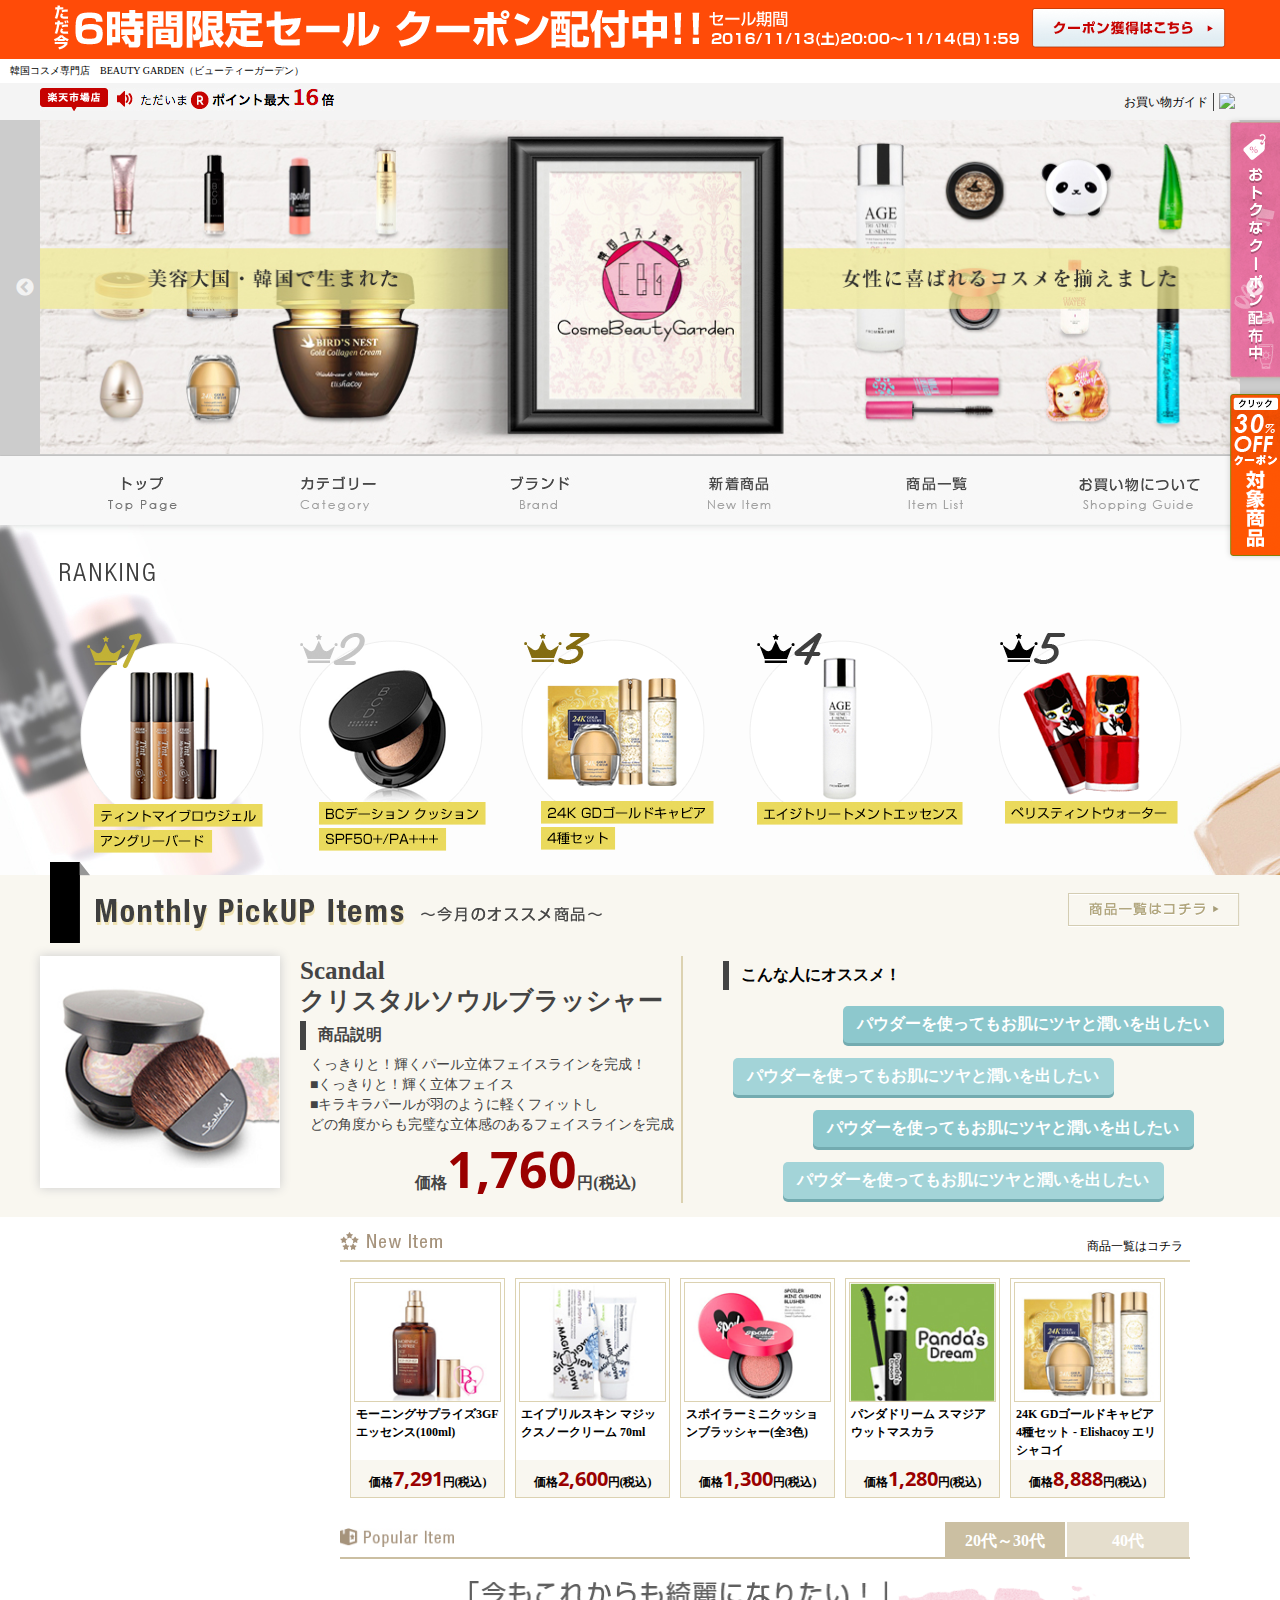
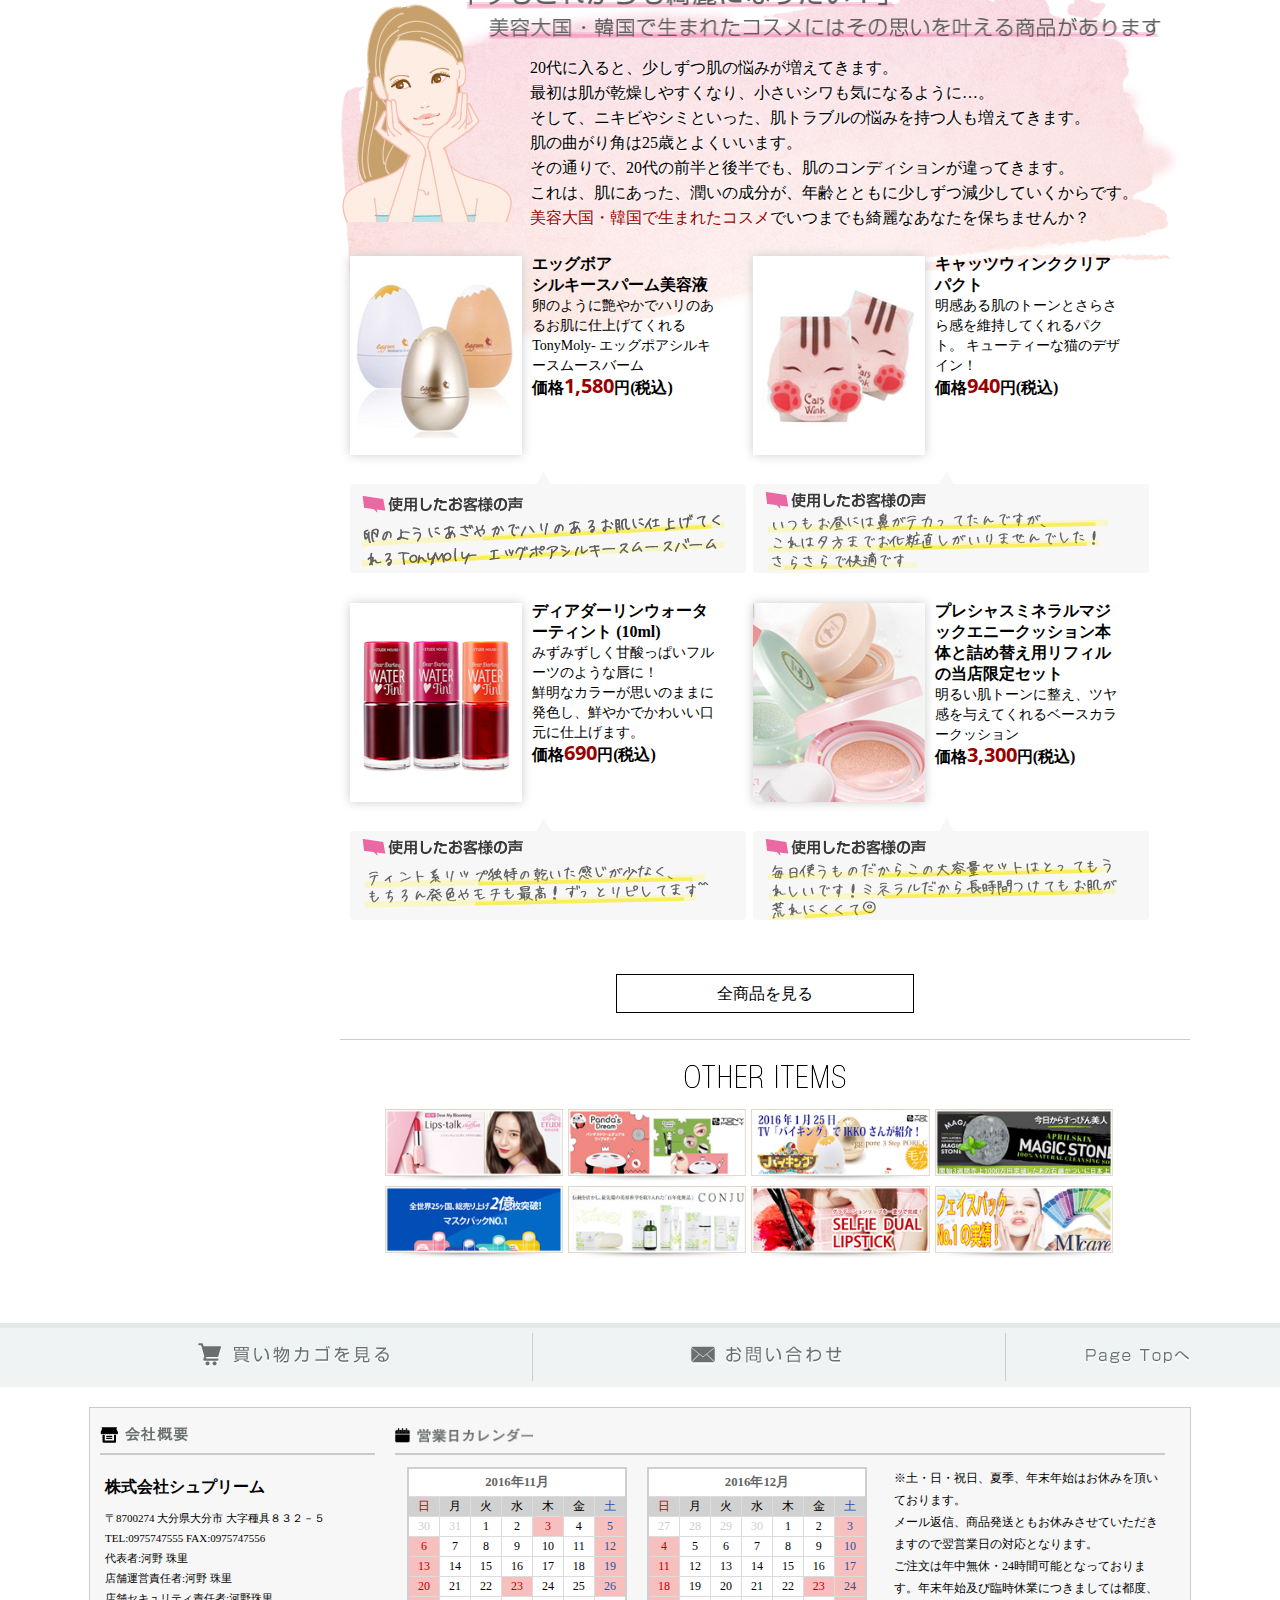
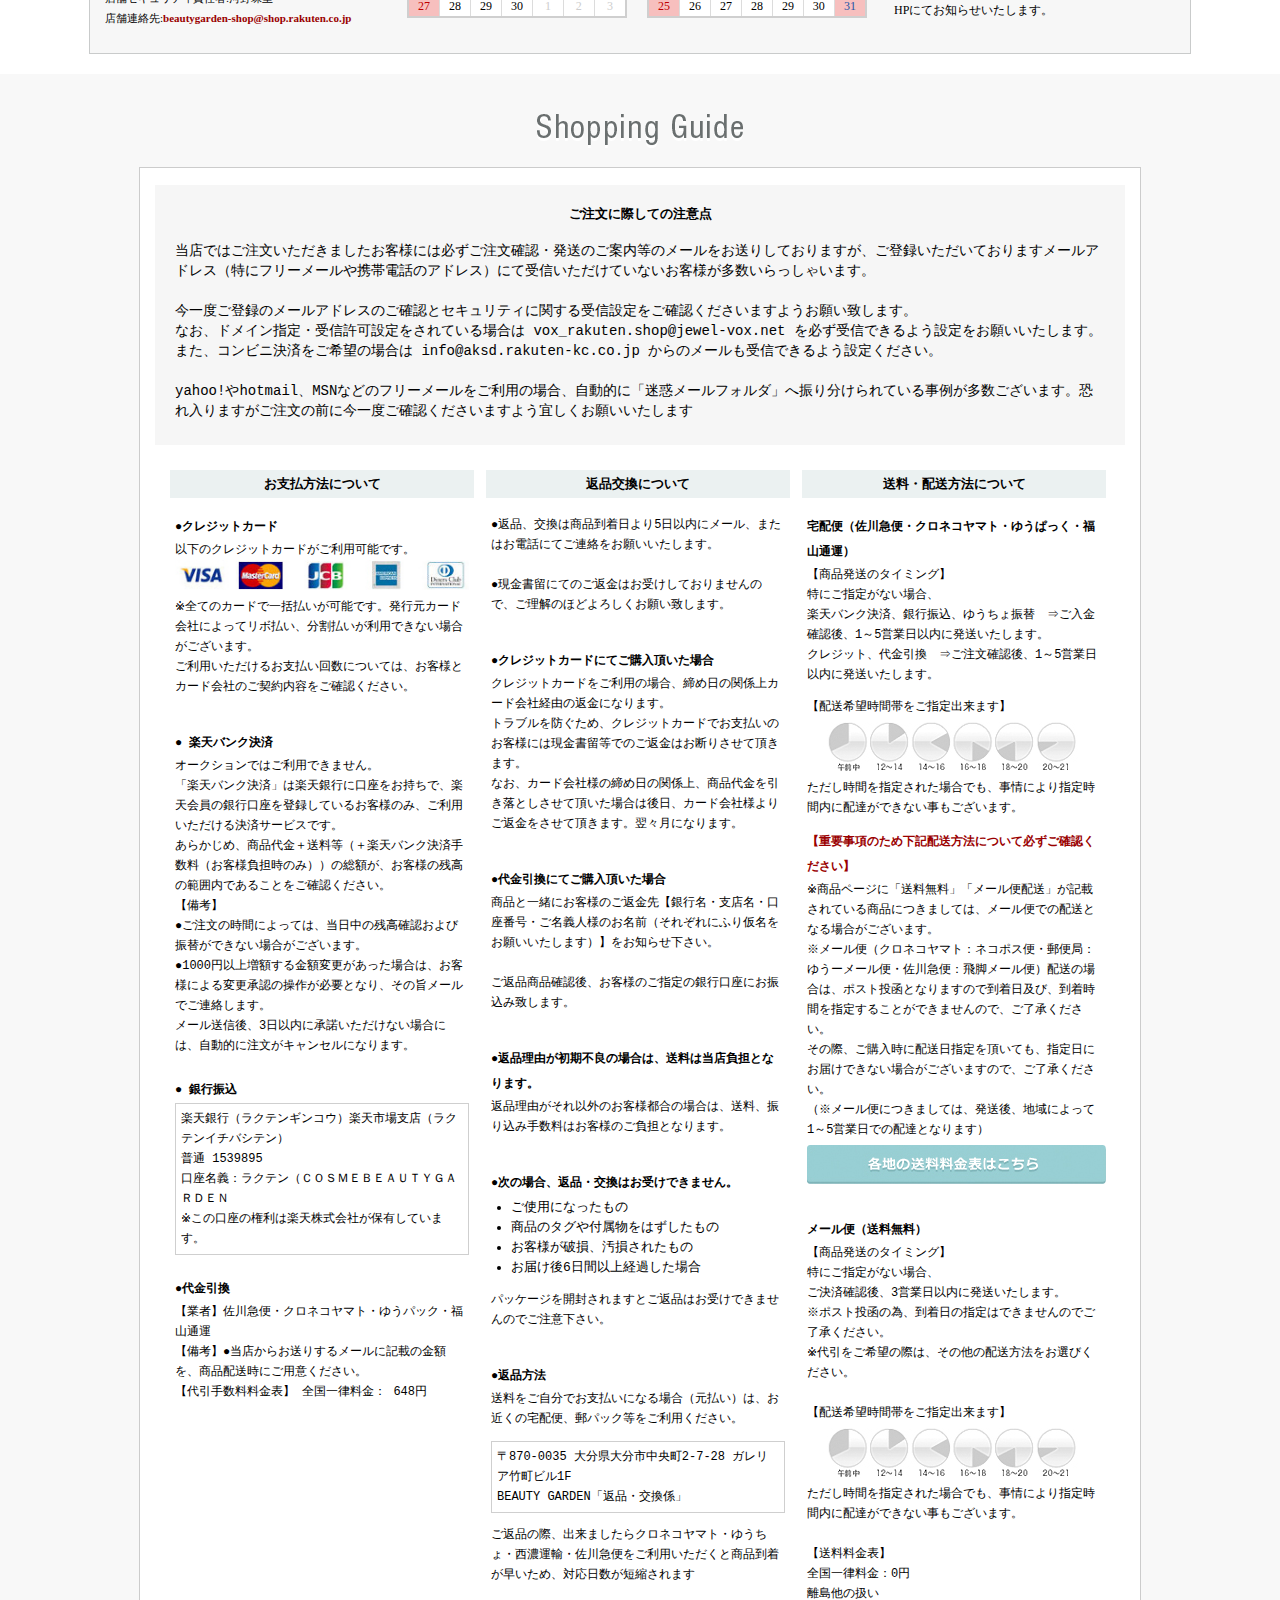
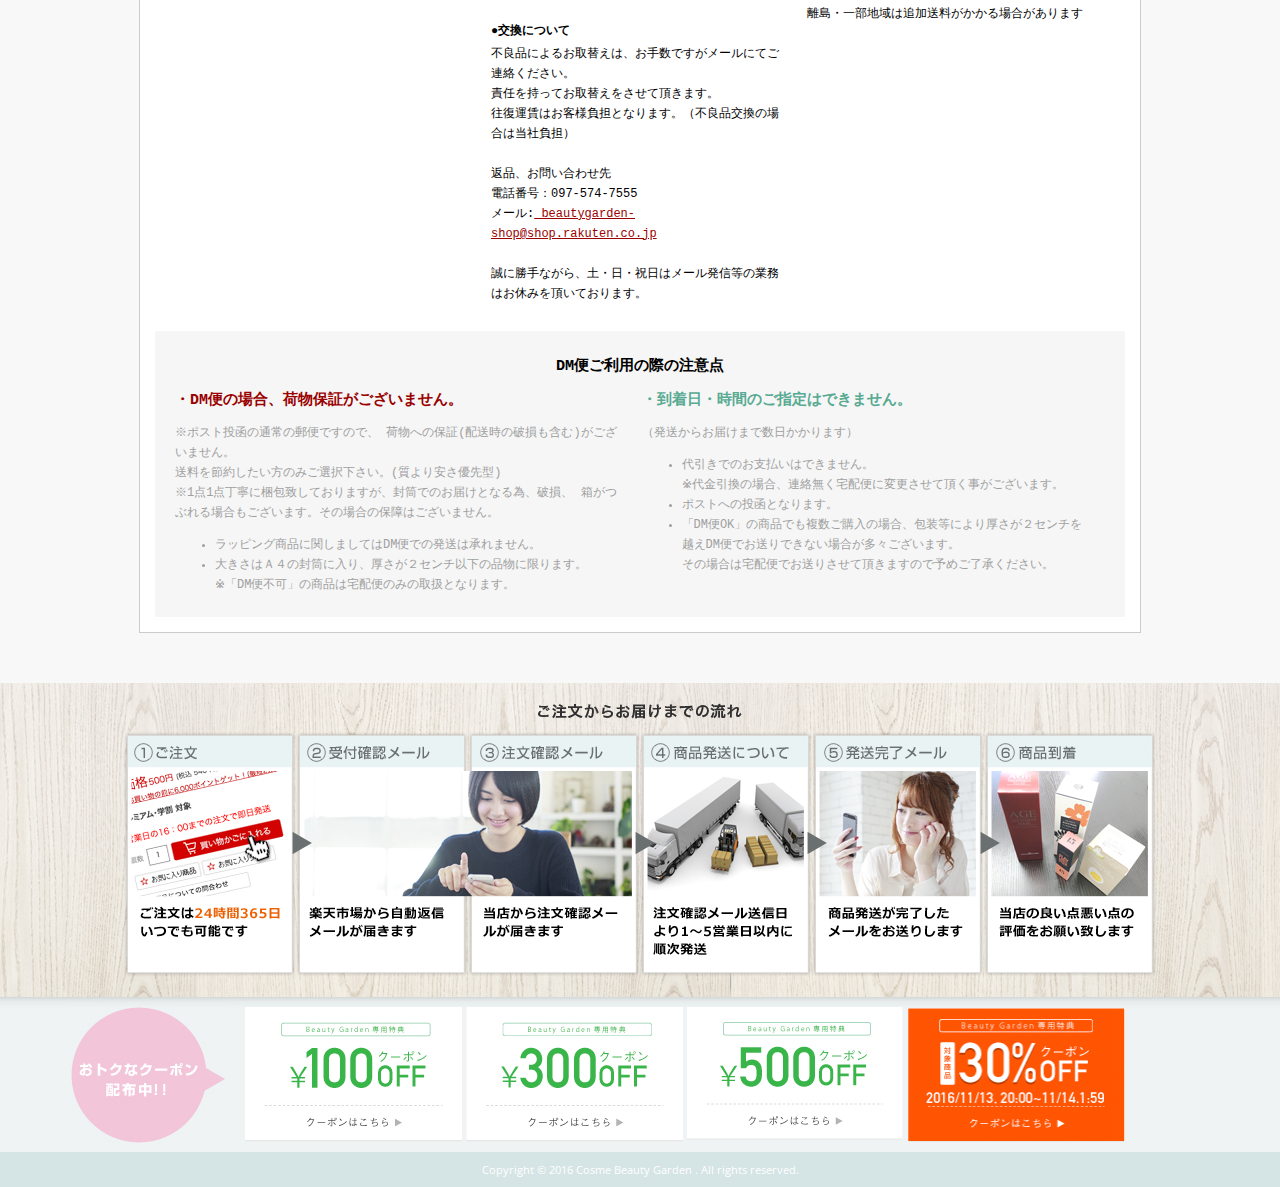
==== index.html @ b5bd2a4d "andoPC111002" ====
<!doctype html>
<html>
<!-- InstanceBegin template="/Templates/tpl_smis.dwt" codeOutsideHTMLIsLocked="false" -->
<head>
<title>ビューティーガーデン【楽天ショッピング】 韓国コスメアイテム専門通販サイト</title> 
<meta charset="utf-8">
<meta name="keywords" content="ビューティーガーデン,韓国コスメ,化粧品,大分,楽天">
<meta name="description" content="当店は大分県にある韓国コスメ正規販売店です">
<meta name="viewport" content="width=device-width,initial-scale=1.0,minimum-scale=1.0,maximum-scale=1.0,user-scalable=no">
<meta name="robots" content="no-index,no-follow">
<link rel="stylesheet" type="text/css" href="css/common.css">
<link rel="stylesheet" type="text/css" href="css/animate.css">
<link rel="stylesheet" href="css/slick.css" />
<link rel="stylesheet" href="css/slick-theme.css" />
<link href="https://fonts.googleapis.com/css?family=Open+Sans:400i" rel="stylesheet">
<script src="//ajax.googleapis.com/ajax/libs/jquery/2.1.1/jquery.min.js"></script>
<script type="text/javascript" src="http://code.jquery.com/jquery-1.11.0.min.js"></script>
<script type="text/javascript" src="http://code.jquery.com/jquery-migrate-1.2.1.min.js"></script>
<script type="text/javascript" src="js/common.js"></script>
<script src="js/slick.min.js"></script>
</head>
<body>
<div class="flowting"><p><a href="#couponArea"><img src="img/sale/sale1110/headFlowting.png" width="1172" height="45" alt="6時間限定30%OFFセール"></a></p></div>
	<h1 id="top">韓国コスメ専門店　BEAUTY GARDEN（ビューティーガーデン）</h1>

	<header><!--ヘッダー-->
	 
	<div id="headArea" class="clearfix">
	 <div id="headAreaSpeace">

	  <div class="left">
		<p><img src="img/info_head.jpg" width="295"></p>
	  </div>
	  <div class="right">
		<p>
			<ul class="navUl">
			<li class="br_head"><a href="#guideArea" target="_top"><span>お買い物ガイド</span></a></li>
			<li><a href="http://basket.step.rakuten.co.jp/rms/mall/bs/cart/?shop_bid=320863&__event=ES01_003_001" target="_top"><span><img src="img/icon/icocart.jpg" width="100%"></span></a></li>
			</ul>
		</p>
	  </div>

	 </div>
	</div>

	<div id="sliderImg" class="clearfix">
	<!-- ここからスライドショー -->
	<div id="slick">
	<div id="slider">
	<div><img src="img/slide/head01.jpg" width="1207px" height="336px" alt="韓国コスメ専門店　ビューティーガーデン　楽天" /></div>
	<div><a href="#couponArea"><img src="img/slide/head02.jpg" width="1200px" height="336" alt="韓国コスメ専門店　ビューティーガーデン　楽天" /></a></div>
	<div><a href="special.html"><img src="img/slide/head03.jpg" width="1200px" height="336" alt="韓国コスメ専門店　ビューティーガーデン　楽天" /></a></div>
	</div>
	<div class="clear"></div>
	</div>
	<!-- ここまでスライドショー -->
	</div>

	 <div id="navArea" class="clearfix">
	  <nav>
	   <ul class="menu">
	    <li><a href="#top" target="_top"><img src="img/gnavi/nav_1.jpg" width="201" height="69" alt="トップ"></a></li>
	    
	    <li class="menu__mega">
		<a href="http://item.rakuten.co.jp/beautygarden-shop/c/" target="_top"><img src="img/gnavi/nav_2.jpg" width="201" height="69" alt="カテゴリー"></a>
		<ul class="menu_category">
		   <li class="aside01"><a href="http://item.rakuten.co.jp/beautygarden-shop/c/0000000102/" target="_top">美容液</a></li>
		   <li class="aside02"><a href="http://item.rakuten.co.jp/beautygarden-shop/c/0000000103/" target="_top">化粧品・乳液</a></li>
		   <li class="aside03"><a href="http://item.rakuten.co.jp/beautygarden-shop/c/0000000104/" target="_top">クリーム</a></li>
		   <li class="aside04"><a href="http://item.rakuten.co.jp/beautygarden-shop/c/0000000109/" target="_top">フェイスマスク・バッグ</a></li>
		   <li class="aside05"><a href="http://item.rakuten.co.jp/beautygarden-shop/c/0000000110/" target="_top">洗顔・クレンジング</a></li>
		   <li class="aside06"><a href="http://item.rakuten.co.jp/beautygarden-shop/c/0000000111/" target="_top">ピーリング</a></li>
		   <li class="aside07"><a href="http://item.rakuten.co.jp/beautygarden-shop/c/0000000113/" target="_top">BBクリーム</a></li>
		   <li class="aside08"><a href="http://item.rakuten.co.jp/beautygarden-shop/c/0000000114/" target="_top">CCクリーム</a></li>
		   <li class="aside09"><a href="http://item.rakuten.co.jp/beautygarden-shop/c/0000000115/" target="_top">ファンデーション・化粧下地</a></li>
		   <li class="aside10"><a href="http://item.rakuten.co.jp/beautygarden-shop/c/0000000116/" target="_top">クッションファンデーション</a></li>
		   <li class="aside11"><a href="http://item.rakuten.co.jp/beautygarden-shop/c/0000000117/" target="_top">ボディージュエル・オイル</a></li>
		   <li class="aside12"><a href="http://item.rakuten.co.jp/beautygarden-shop/c/0000000118/" target="_top">ハンド・フットクリーム</a></li>
		   <li class="aside13"><a href="http://item.rakuten.co.jp/beautygarden-shop/c/0000000119/" target="_top">ダイエット</a></li>
		   <li class="aside14"><a href="http://item.rakuten.co.jp/beautygarden-shop/c/0000000120/" target="_top">目元ケア・アイバッチ</a></li>
		   <li class="aside15"><a href="http://item.rakuten.co.jp/beautygarden-shop/c/0000000150/" target="_top">チーク</a></li>
		   <li class="aside16"><a href="http://item.rakuten.co.jp/beautygarden-shop/c/0000000121/" target="_top">リップ・口紅</a></li>
		   <li class="aside17"><a href="http://item.rakuten.co.jp/beautygarden-shop/c/0000000122/" target="_top">ネイル</a></li>
		   <li class="aside18"><a href="http://item.rakuten.co.jp/beautygarden-shop/c/0000000123/" target="_top">アイメイク</a></li>
		   <li class="aside19"><a href="http://item.rakuten.co.jp/beautygarden-shop/c/0000000124/" target="_top">ヘアケア</a></li>
		   <li class="aside20"><a href="http://item.rakuten.co.jp/beautygarden-shop/c/0000000125/" target="_top">スリーピングパック</a></li>
		   <li class="aside21"><a href="http://item.rakuten.co.jp/beautygarden-shop/c/0000000126/" target="_top">バブルマスク</a></li>
		   <li class="aside22"><a href="http://item.rakuten.co.jp/beautygarden-shop/c/0000000127/" target="_top">日焼け止め</a></li>
		</ul>
	    </li>
	    
	    <li class="menu__mega">
		<a href="http://item.rakuten.co.jp/beautygarden-shop/c/0000000105/" target="_top"><img src="img/gnavi/nav_3.jpg" width="201" height="69" alt="ブランド"></a>
		<ul class="menu_brand">
		<li><a href="http://item.rakuten.co.jp/beautygarden-shop/c/0000000106/" target="_top">MJcare MJケア</a></li>
		<li><a href="http://item.rakuten.co.jp/beautygarden-shop/c/0000000128/" target="_top">DERMAL ダーマル</a></li>
		<li><a href="http://item.rakuten.co.jp/beautygarden-shop/c/0000000129/" target="_top">Elishacoy エリシャコイ</a></li>
		<li><a href="http://item.rakuten.co.jp/beautygarden-shop/c/0000000130/" target="_top">TONYMOLY トニーモリー</a></li>
		<li><a href="http://item.rakuten.co.jp/beautygarden-shop/c/0000000131/" target="_top">ETUDEHOUSE エチュードハウス</a></li>
		<li><a href="http://item.rakuten.co.jp/beautygarden-shop/c/0000000132/" target="_top">CONJU コンジュ</a></li>
		<li><a href="http://item.rakuten.co.jp/beautygarden-shop/c/0000000133/" target="_top">GUERISSON グエリソン</a></li>
		<li><a href="http://item.rakuten.co.jp/beautygarden-shop/c/0000000134/" target="_top">IOPE アイオペ</a></li>
		<li><a href="http://item.rakuten.co.jp/beautygarden-shop/c/0000000135/" target="_top">MISSHA ミシャ</a></li>
		<li><a href="http://item.rakuten.co.jp/beautygarden-shop/c/0000000136/" target="_top">NatureRepublic ネイチャーリパブリック</a></li>
		<li><a href="http://item.rakuten.co.jp/beautygarden-shop/c/0000000137/" target="_top">SCANDAL スキャンダル</a></li>
		<li><a href="http://item.rakuten.co.jp/beautygarden-shop/c/0000000138/" target="_top">the saem ザセム</a></li>
		<li><a href="http://item.rakuten.co.jp/beautygarden-shop/c/0000000139/" target="_top">Witch's Pouch ウィッチズポーチ</a></li>
		<li><a href="http://item.rakuten.co.jp/beautygarden-shop/c/0000000140/" target="_top">SUNWOO COSME タレント化粧品with超新星</a></li>
		<li><a href="http://item.rakuten.co.jp/beautygarden-shop/c/0000000141/" target="_top">MORNING SURPRISE モーニングサプライズ</a></li>
		<li><a href="http://item.rakuten.co.jp/beautygarden-shop/c/0000000142/" target="_top">FROM NATURE フロムネイチャー</a></li>
		<li><a href="http://item.rakuten.co.jp/beautygarden-shop/c/0000000143/" target="_top">It's Skin イッツスキン</a></li>
		<li><a href="http://item.rakuten.co.jp/beautygarden-shop/c/0000000144/" target="_top">Holika Holika ホリカホリカ</a></li>
		<li><a href="http://item.rakuten.co.jp/beautygarden-shop/c/0000000170/" target="_top">the chouteザシュー</a></li>
		<li><a href="http://item.rakuten.co.jp/beautygarden-shop/c/0000000145/" target="_top">banila.co バニラコ</a></li>
		<li><a href="http://item.rakuten.co.jp/beautygarden-shop/c/0000000146/" target="_top">peripera ペリペラ</a></li>
		<li><a href="http://item.rakuten.co.jp/beautygarden-shop/c/0000000147/" target="_top">RIZETTE リゼット</a></li>
		<li><a href="http://item.rakuten.co.jp/beautygarden-shop/c/0000000148/" target="_top">MISKIN ミスキン</a></li>
		<li><a href="http://item.rakuten.co.jp/beautygarden-shop/c/0000000151/" target="_top">Luciole8 ルシオレエイト</a></li>
		<li><a href="http://item.rakuten.co.jp/beautygarden-shop/c/0000000159/" target="_top">HopeGirl ホープガール</a></li>
		<li><a href="http://item.rakuten.co.jp/beautygarden-shop/c/0000000165/" target="_top">APRILSKIN エイプリルスキン</a></li>
		<li><a href="http://item.rakuten.co.jp/beautygarden-shop/c/0000000171/" target="_top">POKERFACE ポーカーフェイス</a></li>
		<li><a href="http://item.rakuten.co.jp/beautygarden-shop/c/0000000172/" target="_top">SKIN1004</a></li>
		<li><a href="http://item.rakuten.co.jp/beautygarden-shop/c/0000000173/" target="_top">MEDIHEAL メディヒール</a></li>
		</ul>
	    </li>
	    
	    <li><a href="#new" target="_top"><img src="img/gnavi/nav_4.jpg" width="201" height="69" alt="新着商品"></a></li>
	    <li><a href="http://esearch.rakuten.co.jp/rms/sd/esearch/vc?sv=6&sitem=&f=A&su=beautygarden-shop&sn=COSME%A1%A1BEAUTYGARDEN&sid=320863" target="_top"><img src="img/gnavi/nav_5.jpg" width="100%" alt="商品一覧"></a></li>
	    <li><a href="#guideArea" target="_top"><img src="img/gnavi/nav_6.jpg" width="201" height="69" alt="お買い物について"></a></li>
	   </ul>
	  </nav>
	 </div>
	
	</header><!--ヘッダー-->

	<div id="rankingArea"><!--ランキング-->
	<div class="rankingCnt">
	 <h2><img src="img/title/ttl_ranking.png" width="100%" alt="ランキング"></h2>
	 <ul class="navUl">
	  <li><a href="http://item.rakuten.co.jp/beautygarden-shop/etudehouse-angry/" target="_top"><img src="img/ranking/img_rank01.png" width="100%" alt="ティントマイブロウジュエルアングリーバード"></a></li>
	  <li><a href="http://item.rakuten.co.jp/beautygarden-shop/tonymoly-bcdationcushion/" target="_top"><img src="img/ranking/img_rank02.png" width="100%" alt="BCデーション　クッション　SPF50+/PA+++"></a></li>
	  <li><a href="http://item.rakuten.co.jp/beautygarden-shop/elishacoy24kgdcaviar04/" target="_top"><img src="img/ranking/img_rank03.png" width="100%" alt="24K GDゴールドキャビア　4種セット"></a></li>
	  <li><a href="http://item.rakuten.co.jp/beautygarden-shop/fromnature001/" target="_top"><img src="img/ranking/img_rank04.png" width="100%" alt="エイジトリートメントエッセンス"></a></li>
	  <li><a href="http://item.rakuten.co.jp/beautygarden-shop/peripera-perisinktintwater/" target="_top"><img src="img/ranking/img_rank05.png" width="100%" alt="ぺリスティントウォーター"></a></li>
	 </ul>
	</div>
	</div><!--ランキング-->

	<div id="pickupArea" class="clearfix"><!--ピックアップ-->
	 <div class="pickupCnt">

	  <div class="pickTitle">
	  <h2><img src="img/title/ttl_pickup.png" width="100%"></h2>
	  <p><a href="http://esearch.rakuten.co.jp/rms/sd/esearch/vc?sv=6&sitem=&f=A&su=beautygarden-shop&sn=COSME%A1%A1BEAUTYGARDEN&sid=320863" target="_top"><img src="img/btn/btn_pickup_all.png" width="100%" alt="商品はこちら"></a></p>
	　</div>

	　<div class="pickSectionArea">

	   <section class="left">
		<p><a href="http://item.rakuten.co.jp/beautygarden-shop/scandal-sale01/" target="_top"><img src="img/pickup/img_pickup.jpg" width="50%" class="leftImg"></a></p>
	   </section>

	   <section class="center">
		<h3>Scandal<br>クリスタルソウルブラッシャー</h3>
		<p class="centerTittle">商品説明</p>
		<p class="centerText">
			くっきりと！輝くパール立体フェイスラインを完成！<br>
			■くっきりと！輝く立体フェイス<br>
			■キラキラパールが羽のように軽くフィットし<br>
			どの角度からも完璧な立体感のあるフェイスラインを完成
		</p>
		<p class="centerKingaku">価格<span>1,760</span>円(税込)</p>
	   </section>

	   <section class="right">
		<p class="rightTittle"><span>こんな人にオススメ！</span></p>
		<p>
			<ul>
			 <li class="osusume01 mr_01">パウダーを使ってもお肌にツヤと潤いを出したい</li>
			 <li class="osusume02 mr_02">パウダーを使ってもお肌にツヤと潤いを出したい</li>
			 <li class="osusume03 mr_03">パウダーを使ってもお肌にツヤと潤いを出したい</li>
			 <li class="osusume04 mr_04">パウダーを使ってもお肌にツヤと潤いを出したい</li>
			</ul>
		</p>
	   </section>
	  </div>

	 </div>
	</div><!--ピックアップ-->

	<div id="box" class="clearfix"><!--box-->

	 <article><!--コンテンツ-->

	  <div id="new" class="clearfix"><!--newアイテム-->
	   <div id="newTittle">
	   <h3><img src="img/title/ttl_new.jpg" width="100%" alt="newアイテム"></h3>
	   <p id="btnIchiran"><a href="http://esearch.rakuten.co.jp/rms/sd/esearch/vc?sv=6&sitem=&f=A&su=beautygarden-shop&sn=COSME%A1%A1BEAUTYGARDEN&sid=320863" target="_top">商品一覧はコチラ</a></p>
	   </div>

	   <div class="newArea clearfix">

		<div class="newBox"><a href="http://item.rakuten.co.jp/beautygarden-shop/morning-3gfessence/" target="_top">
		<img src="img/new/img_new01.jpg" width="100%" alt="">
		<p class="newText">モーニングサプライズ3GFエッセンス(100ml)</p>
		<p class="newKingaku">価格<span>7,291</span>円(税込)</p>
		</a></div>

		<div class="newBox"><a href="http://item.rakuten.co.jp/beautygarden-shop/aprilskin-magiccream/" target="_top">
		<img src="img/new/img_new02.jpg" width="100%" alt="">
		<p class="newText">エイプリルスキン マジックスノークリーム 70ml</p>
		<p class="newKingaku">価格<span>2,600</span>円(税込)</p>
		</a></div>

		<div class="newBox"><a href="http://item.rakuten.co.jp/beautygarden-shop/tonymoly-smchusion/" target="_top">
		<img src="img/new/img_new03.jpg" width="100%" alt="">
		<p class="newText">スポイラーミニクッションブラッシャー(全3色)</p>
		<p class="newKingaku">価格<span>1,300</span>円(税込)</p>
		</a></div>

		<div class="newBox"><a href="http://item.rakuten.co.jp/beautygarden-shop/tonymoly-panda05/" target="_top">
		<img src="img/new/img_new04.jpg" width="100%" alt="">
		<p class="newText">パンダドリーム スマジアウットマスカラ</p>
		<p class="newKingaku">価格<span>1,280</span>円(税込)</p>
		</a></div>

		<div class="newBox"><a href="http://item.rakuten.co.jp/beautygarden-shop/elishacoy24kgdcaviar04/" target="_top">
		<img src="img/new/img_new05.jpg" width="100%" alt="">
		<p class="newText">24K GDゴールドキャビア4種セット - Elishacoy エリシャコイ</p>
		<p class="newKingaku">価格<span>8,888</span>円(税込)</p>
		</a></div>

	   </div>
	  </div>

	  <!--newアイテム-->

	<script>
		$(document).ready(function() {
		  var $window = $(window);
		    $(".tabs a").click(function() {
		        $("#popular div").hide();
		        $($(this).attr("href")).show();
		    });
		})
	</script>

	  <div id="ninki">
	   <div id="ninkiTittle">
	   <h3><img src="img/title/ttl_popular.jpg" width="100%" alt="newアイテム"></h3>
	   <p class="tabs"><a href="#popular20" target="_top"><span class="btn20">20代～30代</span></a><a href="#popular40" target="_top"><span class="btn40">40代</span></a></p>
	   </div>


	<div id="popular"><!--20代～30代-->

    	<div id="popular20">
	<ol class="speace">
	 <p class="mr1"><img src="img/popular20/txt_catch.png" width="735" height="86" alt="「今もこれからも綺麗になりたい！」美容大国・韓国で生まれたコスメはその思いを叶える商品があります"></p>
	 <p class="mr2">
		20代に入ると、少しずつ肌の悩みが増えてきます。<br>
		最初は肌が乾燥しやすくなり、小さいシワも気になるように…。<br>
		そして、ニキビやシミといった、肌トラブルの悩みを持つ人も増えてきます。<br>
		肌の曲がり角は25歳とよくいいます。<br>
		その通りで、20代の前半と後半でも、肌のコンディションが違ってきます。<br>
		これは、肌にあった、潤いの成分が、年齢とともに少しずつ減少していくからです。<br>
		<span>美容大国・韓国で生まれたコスメ</span>でいつまでも綺麗なあなたを保ちませんか？
	 </p>
	</ol>

	<ol class="left">
	<p class="popular20Img"><a href="http://item.rakuten.co.jp/beautygarden-shop/c/0000000185/" target="_top"><img src="img/popular20/item_20_1.png" width="195" height="199" alt=""></a></p>
	<p class="popular20Text">
		<font>エッグボア<br>シルキースパーム美容液</font><br>
		卵のように艶やかでハリのあるお肌に仕上げてくれる TonyMoly- エッグポアシルキースムースバーム<br>
		<font>価格<span>1,580</span>円(税込)</font>
	</p>
	<p class="popular40user"><img src="img/popular20/txt_voice01.jpg" width="396" height="102" alt=""></p>
	</ol>

	<ol class="right">
	<p class="popular20Img"><a href="http://item.rakuten.co.jp/beautygarden-shop/tonymoly-catswink/" target="_top"><img src="img/popular20/item_20_2.png" width="195" height="199" alt=""></a></p>
	<p class="popular20Text">
		<font>キャッツウィンククリアパクト</font><br>
		明感ある肌のトーンとさらさら感を維持してくれるパクト。 キューティーな猫のデザイン！<br>
		<font>価格<span>940</span>円(税込)</font>
	</p>
	<p class="popular40user"><img src="img/popular20/txt_voice02.jpg" width="396" height="102" alt=""></p>
	</ol>

	<ol class="left">
	<p class="popular20Img"><a href="http://item.rakuten.co.jp/beautygarden-shop/etudehouse-watertint/" target="_top"><img src="img/popular20/item_20_3.png" width="195" height="199" alt=""></a></p>
	<p class="popular20Text">
		<font>ディアダーリンウォーターティント (10ml)</font><br>
		みずみずしく甘酸っぱいフルーツのような唇に！<br>
		鮮明なカラーが思いのままに発色し、鮮やかでかわいい口元に仕上げます。<br>
		<font>価格<span>690</span>円(税込)</font>
	</p>
	<p class="popular40user"><img src="img/popular20/txt_voice03.jpg" width="396" height="102" alt=""></p>
	</ol>

	<ol class="right">
	<p class="popular20Img"><a href="http://item.rakuten.co.jp/beautygarden-shop/etudehouse-magicanycushionset/" target="_top"><img src="img/popular20/item_20_4.png" width="195" height="199" alt=""></a></p>
	<p class="popular20Text">
		<font>プレシャスミネラルマジックエニークッション本体と詰め替え用リフィルの当店限定セット</font><br>
		明るい肌トーンに整え、ツヤ感を与えてくれるベースカラークッション<br>
		<font>価格<span>3,300</span>円(税込)</font>
	</p>
	<p class="popular40user"><img src="img/popular20/txt_voice04.jpg" width="396" height="102" alt=""></p>
	</ol>


	</div><!--20代～30代-->
	
	<div id="popular40" style="display:none;"><!--40代-->
	<ol class="speace">
	 <p class="mr1"><img src="img/popular40/txt_catch.png" width="674" height="58" alt="「今もこれからも綺麗になりたい！」美容大国・韓国で生まれたコスメはその思いを叶える商品があります"></p>
	 <p class="mr2">
		40代の肌はわがままです。<br>
		シミ、シワ、たるみ、くすみetc.悩みは尽きないし、使用感にも妥協はできない。<br>
		気づかないうちに肌悩みが増えていくのが40代。 <br>
		肌はもちろん、免疫力が低下するなど、身体の面でもあらゆる変化を感じやすい年代です。<br>
		この身体の変化は、急速に肌を衰えさせる要因になります。お肌の分岐点として、25歳、<br>
		30歳と色んな年代が取り上げられますが、最も大きな分岐点が40代と言えるでしょう。<br>
		いつまでも若さを保つ為に多くの商品を用意しました。
	 </p>
	</ol>

	<ol class="left">
	<p class="popular40Img"><a href="http://item.rakuten.co.jp/beautygarden-shop/fromnature001/" target="_top"><img src="img/popular40/item_40_1.png" width="195" height="199" alt="エイジトリートメントエッセンス"></a></p>
	<p class="popular40Text">
		<font>エイジトリートメントエッセンス</font><br>
		もとからある肌リズムを取り戻して潤いと弾力を与え、明るく透明な肌に導いてくれます。<br>
		<font>価格<span>2,000</span>円(税込)</font>
	</p>
	<p class="popular40user"><img src="img/popular20/txt_voice05.jpg" width="396" height="102" alt=""></p>
	</ol>

	<ol class="right">
	<p class="popular40Img"><a href="http://item.rakuten.co.jp/beautygarden-shop/iope-aircushion-intense/" target="_top"><img src="img/popular40/item_40_2.png" width="195" height="199" alt="エアークッション インテンスカバー SPF50"></a></p>
	<p class="popular40Text">
		<font>エアークッション インテンスカバー SPF50</font><br>
		メイクアップからUVケアまで一度に仕上げるベースクッションファンデーション<br>
		<font>価格<span>5,000</span>円(税込)</font>
	</p>
	<p class="popular40user"><img src="img/popular20/txt_voice08.jpg" width="396" height="102" alt=""></p>
	</ol>

	<ol class="left">
	<p class="popular40Img"><a href="http://item.rakuten.co.jp/beautygarden-shop/missha-signature/" target="_top"><img src="img/popular40/item_40_3.png" width="195" height="199" alt="シグネチャー リアルコンプリートBBクリーム"></a></p>
	<p class="popular40Text">
		<font>シグネチャー リアルコンプリートBBクリーム</font><br>
		みずみずしさが格段にＵＰしたライトなクリームは、伸びがよくフィット力抜群！汗や皮脂にもくずれにくい美肌が長時間続きます。<br>
		<font>価格<span>2,200</span>円(税込)</font>
	</p>
	<p class="popular40user"><img src="img/popular20/txt_voice06.jpg" width="396" height="102" alt=""></p>
	</ol>

	<ol class="right">
	<p class="popular40Img"><a href="http://item.rakuten.co.jp/beautygarden-shop/thesaem-o2bublle50/" target="_top"><img src="img/popular40/item_40_4.png" width="195" height="199" alt="ジェムミラクルブラックパール O2バブルマスクパック(50g)"></a></p>
	<p class="popular40Text">
		<font>ジェムミラクルブラックパール O2バブルマスクパック(50g)</font><br>
		酵素バブルと炭の吸着成分を含有したクレンザーがメイクの汚れ、老廃物、皮脂、古い角質などを浮き上がらせて取り除いてくれます。<br>
		<font>価格<span>1,980</span>円(税込)</font>
	</p>
	<p class="popular40user"><img src="img/popular20/txt_voice07.jpg" width="396" height="102" alt=""></p>
	</ol>
	</div><!--40代-->

	</div>

	<div id="cntBtn"><a href="http://item.rakuten.co.jp/beautygarden-shop/c/" class="btn">全商品を見る</a></div>

	<div id="other">
	<h3><img src="img/title/ttl_other.jpg" width="100%" alt="その他のアイテム"></h3>
	<ul>
	<li><a href="http://item.rakuten.co.jp/beautygarden-shop/etudehouse-dearmylip/" target="_top"><img src="img/other/bana01.jpg" width="100%" alt="　"></a></li>
	<li><a href="http://item.rakuten.co.jp/beautygarden-shop/c/0000000130/" target="_top"><img src="img/other/bana02.jpg" width="100%" alt="　"></a></li>
	<li><a href="http://item.rakuten.co.jp/beautygarden-shop/c/0000000185/" target="_top"><img src="img/other/bana03.jpg" width="100%" alt="　"></a></li>
	<li><a href="http://item.rakuten.co.jp/beautygarden-shop/c/0000000165/" target="_top"><img src="img/other/bana04.jpg" width="100%" alt="　"></a></li>
	<li><a href="http://item.rakuten.co.jp/beautygarden-shop/c/0000000173/" target="_top"><img src="img/other/bana05.jpg" width="100%" alt="　"></a></li>
	<li><a href="http://item.rakuten.co.jp/beautygarden-shop/c/0000000132/" target="_top"><img src="img/other/bana06.jpg" width="100%" alt="　"></a></li>
	<li><a href="http://item.rakuten.co.jp/beautygarden-shop/witchspouch-duallip/" target="_top"><img src="img/other/bana07.jpg" width="100%" alt="　"></a></li>
	<li><a href="http://item.rakuten.co.jp/beautygarden-shop/c/0000000151/" target="_top"><img src="img/other/bana08.jpg" width="100%" alt="　"></a></li>
	</ul>
	</div>

	 </article><!--コンテンツ-->

	 <aside><!--サイド-->
	  <iframe src="http://www.rakuten.ne.jp/gold/beautygarden-shop/pc/side.html" class="iframSide" frameborder="0" marginheight="0" marginwidth="0" scrolling="0"></iframe>
	 </aside><!--サイド-->

	</div><!--box-->

	<footer class="clearfix">

	 <div id="footernavArea" class="clearfix"><!--footernavArea-->
	 <nav>
	 <ul class="naUl2">
	 <li><a href="http://basket.step.rakuten.co.jp/rms/mall/bs/cart/?shop_bid=320863&__event=ES01_003_001" target="_top"><img src="img/btn/menu_under_01.jpg" width="100%" class="footerimg1" alt=""></a></li>
	 <li><a href="mailto:beautygarden-shop@shop.rakuten.co.jp?subject=【お問い合わせ】コスメビューティーガーデン" target="_top"><img src="img/btn/menu_under_02.jpg" width="100%" class="footerimg1" alt=""></a></li>
	 <li><a href="#top" target="_top"><img src="img/btn/totop.jpg" width="100%" class="footerimg2" alt=""></a></li>
	 </ul>
	 </nav>
	 </div><!--footernavArea-->

	 <div id="companyArea" class="clearfix"><!--companyArea-->
	 <div class="about">
		<h3><img src="img/title/ttl_about.png" width="100%"></h3>

		<h4>株式会社シュプリーム</h4>
	 	<p>
			〒8700274 大分県大分市 大字種具８３２－５<br>
			TEL:0975747555 FAX:0975747556<br>
			代表者:河野 珠里<br>
			店舗運営責任者:河野 珠里<br>
			店舗セキュリティ責任者:河野珠里<br>
			店舗連絡先:<a href="mail:beautygarden-shop@shop.rakuten.co.jp">beautygarden-shop@shop.rakuten.co.jp</a>
		</p>
	 </div>

	 <div class="calendar">
		<h3><img src="img/title/ttl_cal.png" width="100%"></h3>
	<table class="calbase_rakuten">
	<tr>
	<td>
	<table>
	<tr>
	<td align="center">

            <table class="calframe_rakuten">
              <tr>
                <th colspan="7">2016年11月</th>
              </tr>
              <tr class="weektitle_rakuten">
                <td style="color:#BF0000">日</td>
                <td style="color:#000000">月</td>
                <td style="color:#000000">火</td>
                <td style="color:#000000">水</td>
                <td style="color:#000000">木</td>
                <td style="color:#000000">金</td>
                <td style="color:#1D54A7">土</td>
              </tr>
              <tr>
                <td style="color:#CECECE">30</td>
                <td style="color:#CECECE">31</td>
                <td style="color:#000000">1</td>
                <td style="color:#000000">2</td>
                <td style="color:#BF0000" class="event2day_rakuten">3</td>
                <td style="color:#000000">4</td>
                <td style="color:#1D54A7" class="event3day_rakuten">5</td>
              </tr>
              <tr>
                <td style="color:#BF0000" class="event2day_rakuten">6</td>
                <td style="color:#000000">7</td>
                <td style="color:#000000">8</td>
                <td style="color:#000000">9</td>
                <td style="color:#000000">10</td>
                <td style="color:#000000">11</td>
                <td style="color:#1D54A7" class="event3day_rakuten">12</td>
              </tr>
              <tr>
                <td style="color:#BF0000" class="event2day_rakuten">13</td>
                <td style="color:#000000">14</td>
                <td style="color:#000000">15</td>
                <td style="color:#000000">16</td>
                <td style="color:#000000">17</td>
                <td style="color:#000000">18</td>
                <td style="color:#1D54A7" class="event3day_rakuten">19</td>
              </tr>
              <tr>
                <td style="color:#BF0000" class="event2day_rakuten">20</td>
                <td style="color:#000000">21</td>
                <td style="color:#000000">22</td>
                <td style="color:#BF0000" class="event2day_rakuten">23</td>
                <td style="color:#000000">24</td>
                <td style="color:#000000">25</td>
                <td style="color:#1D54A7" class="event3day_rakuten">26</td>
              </tr>
              <tr>
                <td style="color:#BF0000" class="event2day_rakuten">27</td>
                <td style="color:#000000">28</td>
                <td style="color:#000000">29</td>
                <td style="color:#000000">30</td>
                <td style="color:#CECECE">1</td>
                <td style="color:#CECECE">2</td>
                <td style="color:#CECECE">3</td>
              </tr>
            </table>

            <table class="calframe_rakuten">
              <tr>
                <th colspan="7">2016年12月</th>
              </tr>
              <tr class="weektitle_rakuten">
                <td style="color:#BF0000">日</td>
                <td style="color:#000000">月</td>
                <td style="color:#000000">火</td>
                <td style="color:#000000">水</td>
                <td style="color:#000000">木</td>
                <td style="color:#000000">金</td>
                <td style="color:#1D54A7">土</td>
              </tr>
              <tr>
                <td style="color:#CECECE">27</td>
                <td style="color:#CECECE">28</td>
                <td style="color:#CECECE">29</td>
                <td style="color:#CECECE">30</td>
                <td style="color:#000000">1</td>
                <td style="color:#000000">2</td>
                <td style="color:#1D54A7" class="event3day_rakuten">3</td>
              </tr>
              <tr>
                <td style="color:#BF0000" class="event2day_rakuten">4</td>
                <td style="color:#000000">5</td>
                <td style="color:#000000">6</td>
                <td style="color:#000000">7</td>
                <td style="color:#000000">8</td>
                <td style="color:#000000">9</td>
                <td style="color:#1D54A7" class="event3day_rakuten">10</td>
              </tr>
              <tr>
                <td style="color:#BF0000" class="event2day_rakuten">11</td>
                <td style="color:#000000">12</td>
                <td style="color:#000000">13</td>
                <td style="color:#000000">14</td>
                <td style="color:#000000">15</td>
                <td style="color:#000000">16</td>
                <td style="color:#1D54A7" class="event3day_rakuten">17</td>
              </tr>
              <tr>
                <td style="color:#BF0000" class="event2day_rakuten">18</td>
                <td style="color:#000000">19</td>
                <td style="color:#000000">20</td>
                <td style="color:#000000">21</td>
                <td style="color:#000000">22</td>
                <td style="color:#BF0000" class="event2day_rakuten">23</td>
                <td style="color:#1D54A7" class="event3day_rakuten">24</td>
              </tr>
              <tr>
                <td style="color:#BF0000" class="event2day_rakuten">25</td>
                <td style="color:#000000">26</td>
                <td style="color:#000000">27</td>
                <td style="color:#000000">28</td>
                <td style="color:#000000">29</td>
                <td style="color:#000000">30</td>
                <td style="color:#1D54A7" class="event3day_rakuten">31</td>
              </tr>
            </table>

	</td>
	</tr>
	</table>
	</td>
	</tr>
	</table>
	 	<p>
			※土・日・祝日、夏季、年末年始はお休みを頂いております。<br>
			メール返信、商品発送ともお休みさせていただきますので翌営業日の対応となります。<br>
			ご注文は年中無休・24時間可能となっております。年末年始及び臨時休業につきましては都度、HPにてお知らせいたします。
		</p>
	 </div>
	 </div><!--companyArea-->

	<div id="guideArea" class="clearfix">
	  <h3 id="guideTitle"><img src="img/title/ttl_guide.png" width="100%" alt=""></h3>
	  <div id="guideAll" class="clearfix">

	   <div id="guidehead">
	   <h4>ご注文に際しての注意点</h4>
	   <p>
		当店ではご注文いただきましたお客様には必ずご注文確認・発送のご案内等のメールをお送りしておりますが、ご登録いただいておりますメールアドレス（特にフリーメールや携帯電話のアドレス）にて受信いただけていないお客様が多数いらっしゃいます。 
		<br><br>
		今一度ご登録のメールアドレスのご確認とセキュリティに関する受信設定をご確認くださいますようお願い致します。<br>
		なお、ドメイン指定・受信許可設定をされている場合は vox_rakuten.shop@jewel-vox.net を必ず受信できるよう設定をお願いいたします。 また、コンビニ決済をご希望の場合は info@aksd.rakuten-kc.co.jp からのメールも受信できるよう設定ください。 
		<br><br>
		yahoo!やhotmail、MSNなどのフリーメールをご利用の場合、自動的に「迷惑メールフォルダ」へ振り分けられている事例が多数ございます。恐れ入りますがご注文の前に今一度ご確認くださいますよう宜しくお願いいたします	
	   </p>
	   </div>

	   <div id="guideCntArea" class="clearfix">
		<div id="guideCnt01">
		<h4>お支払方法について</h4>
		<div class="cntText">
		<p>
			<span>●クレジットカード</span><br>
			以下のクレジットカードがご利用可能です。 <br>
			<img src="img/img_card.jpg" width="100%">
			※全てのカードで一括払いが可能です。発行元カード会社によってリボ払い、分割払いが利用できない場合がございます。<br>
			ご利用いただけるお支払い回数については、お客様とカード会社のご契約内容をご確認ください。
		</p>
		</div>

		<div class="cntText">
		<p>
			<span>● 楽天バンク決済</span><br>
			オークションではご利用できません。<br>
			「楽天バンク決済」は楽天銀行に口座をお持ちで、楽天会員の銀行口座を登録しているお客様のみ、ご利用いただける決済サービスです。<br>
			あらかじめ、商品代金＋送料等（＋楽天バンク決済手数料（お客様負担時のみ））の総額が、お客様の残高の範囲内であることをご確認ください。<br>
			【備考】 <br>
			●ご注文の時間によっては、当日中の残高確認および振替ができない場合がございます。 <br>
			●1000円以上増額する金額変更があった場合は、お客様による変更承認の操作が必要となり、その旨メールでご連絡します。 <br>
			メール送信後、3日以内に承諾いただけない場合には、自動的に注文がキャンセルになります。<br>
		</p>
		</div>

		<div class="cntText">
		<span>● 銀行振込</span><br>
		<p class="guideLine">
			楽天銀行（ラクテンギンコウ）楽天市場支店（ラクテンイチバシテン）<br>
			普通 1539895<br>
			口座名義：ラクテン（ＣＯＳＭＥＢＥＡＵＴＹＧＡＲＤＥＮ<br>
			※この口座の権利は楽天株式会社が保有しています。
		</p>
		</div>

		<div class="cntText">
		<p>
			<span>●代金引換</span><br>
			【業者】佐川急便・クロネコヤマト・ゆうパック・福山通運<br>
			【備考】●当店からお送りするメールに記載の金額を、商品配送時にご用意ください。<br>
			【代引手数料料金表】 全国一律料金： 648円
		</p>
		</div>

		</div>

		<div id="guideCnt02">
		<h4>返品交換について</h4>

		<div class="cntText">
		<p>
			●返品、交換は商品到着日より5日以内にメール、またはお電話にてご連絡をお願いいたします。<br><br>
			●現金書留にてのご返金はお受けしておりませんので、ご理解のほどよろしくお願い致します。<br>
		</p>
		</div>

		<div class="cntText">
		<p>
			<span>●クレジットカードにてご購入頂いた場合</span><br>
			クレジットカードをご利用の場合、締め日の関係上カード会社経由の返金になります。<br>
			トラブルを防ぐため、クレジットカードでお支払いのお客様には現金書留等でのご返金はお断りさせて頂きます。<br>
			なお、カード会社様の締め日の関係上、商品代金を引き落としさせて頂いた場合は後日、カード会社様よりご返金をさせて頂きます。翌々月になります。
		</p>
		</div>

		<div class="cntText">
		<p>
			<span>●代金引換にてご購入頂いた場合</span><br>
			商品と一緒にお客様のご返金先【銀行名・支店名・口座番号・ご名義人様のお名前（それぞれにふり仮名をお願いいたします）】をお知らせ下さい。<br><br>
			ご返品商品確認後、お客様のご指定の銀行口座にお振込み致します。
		</p>
		</div>

		<div class="cntText">
		<p>
			<span>●返品理由が初期不良の場合は、送料は当店負担となります。</span><br>
			返品理由がそれ以外のお客様都合の場合は、送料、振り込み手数料はお客様のご負担となります。
		</p>
		</div>

		<div class="cntText">
		<p>
			<span>●次の場合、返品・交換はお受けできません。</span><br>
			<ul class="guideUl">
			<li>ご使用になったもの</li>
			<li>商品のタグや付属物をはずしたもの</li>
			<li>お客様が破損、汚損されたもの</li>
			<li>お届け後6日間以上経過した場合</li>
			</ul>
		</p>
		<p>
			パッケージを開封されますとご返品はお受けできませんのでご注意下さい。
		</p>
		</div>

		<div class="cntText">
		<p>
			<span>●返品方法</span><br>
			送料をご自分でお支払いになる場合（元払い）は、お近くの宅配便、郵パック等をご利用ください。
		</p>
		<p class="guideLine">
			〒870-0035 大分県大分市中央町2-7-28 ガレリア竹町ビル1F<br>
			BEAUTY GARDEN「返品・交換係」
		</p>
		<p>
			ご返品の際、出来ましたらクロネコヤマト・ゆうちょ・西濃運輸・佐川急便をご利用いただくと商品到着が早いため、対応日数が短縮されます
		</p>
		</div>

		<div class="cntText">
		<p>
			<span>●交換について</span><br>
			不良品によるお取替えは、お手数ですがメールにてご連絡ください。<br>
			責任を持ってお取替えをさせて頂きます。<br>
			往復運賃はお客様負担となります。（不良品交換の場合は当社負担）<br><br>
			返品、お問い合わせ先<br>
			電話番号：097-574-7555<br>
			メール:<a href="mail:beautygarden-shop@shop.rakuten.co.jp" class="red"> beautygarden-shop@shop.rakuten.co.jp</a><br><br>

			誠に勝手ながら、土・日・祝日はメール発信等の業務はお休みを頂いております。
		</p>
		</div>

		</div>

		<div id="guideCnt03">
		<h4>送料・配送方法について</h4>

		<div class="cntText">
		<p>
			<span>宅配便（佐川急便・クロネコヤマト・ゆうぱっく・福山通運）</span><br>
			【商品発送のタイミング】<br>
			特にご指定がない場合、<br>
			楽天バンク決済、銀行振込、ゆうちょ振替　⇒ご入金確認後、1～5営業日以内に発送いたします。<br>
			クレジット、代金引換　⇒ご注文確認後、1～5営業日以内に発送いたします。 
		</p>
		<p>
			【配送希望時間帯をご指定出来ます】<br>
			<img src="img/img_time.jpg" width="100%" class="cntimg">
			ただし時間を指定された場合でも、事情により指定時間内に配達ができない事もございます。
		</p>
		<p>
			<span class="red">【重要事項のため下記配送方法について必ずご確認ください】</span><br>
			※商品ページに「送料無料」「メール便配送」が記載されている商品につきましては、メール便での配送となる場合がございます。<br>
			※メール便（クロネコヤマト：ネコポス便・郵便局：ゆうーメール便・佐川急便：飛脚メール便）配送の場合は、ポスト投函となりますので到着日及び、到着時間を指定することができませんので、ご了承ください。<br>
			その際、ご購入時に配送日指定を頂いても、指定日にお届けできない場合がございますので、ご了承ください。<br>
			（※メール便につきましては、発送後、地域によって1～5営業日での配達となります）<br>
			<a href="http://www.rakuten.co.jp/beautygarden-shop/info2.html#delivery_6" target="_top"><img src="img/btn/btn_price.jpg" width="100%" class="cntbtn"></a>
		</p>
		</div>

		<div class="cntText">
		<p>
			<span>メール便（送料無料）</span><br>
			【商品発送のタイミング】<br>
			特にご指定がない場合、<br>
			ご決済確認後、3営業日以内に発送いたします。<br>
			※ポスト投函の為、到着日の指定はできませんのでご了承ください。<br>
			※代引をご希望の際は、その他の配送方法をお選びください。<br><br>

			【配送希望時間帯をご指定出来ます】<br>
			<img src="img/img_time.jpg" width="100%" class="cntimg">
			ただし時間を指定された場合でも、事情により指定時間内に配達ができない事もございます。<br><br>

			【送料料金表】<br>
			全国一律料金：0円<br>
			離島他の扱い <br>
			離島・一部地域は追加送料がかかる場合があります
		</p>
		</div>

		</div>

	   </div>

	   <div id="guidefoot" class="clearfix">
	   <h3><span>DM便ご利用の際の注意点</span></h3>
	   
	   <div class="guidefoot_L">
	   <h4>・DM便の場合、荷物保証がございません。</h4>
	   <p>
		※ポスト投函の通常の郵便ですので、 荷物への保証(配送時の破損も含む)がございません。<br>
		送料を節約したい方のみご選択下さい。(質より安さ優先型)<br>
		※1点1点丁寧に梱包致しておりますが、封筒でのお届けとなる為、破損、 箱がつぶれる場合もございます。その場合の保障はございません。<br>
		<ul>
		<li>ラッピング商品に関しましてはDM便での発送は承れません。</li>
		<li>大きさはＡ４の封筒に入り、厚さが２センチ以下の品物に限ります。<br>
		※「DM便不可」の商品は宅配便のみの取扱となります。</li>
		</ul>
	   </p>
	   </div>
	   
	   <div class="guidefoot_R">
	   <h4>・到着日・時間のご指定はできません。</h4>
	   <p>
		（発送からお届けまで数日かかります）<br>
		<ul>
		<li>代引きでのお支払いはできません。<br>
		※代金引換の場合、連絡無く宅配便に変更させて頂く事がございます。</li>
		<li>ポストへの投函となります。</li>
		<li>「DM便OK」の商品でも複数ご購入の場合、包装等により厚さが２センチを越えDM便でお送りできない場合が多々ございます。<br>
		その場合は宅配便でお送りさせて頂きますので予めご了承ください。</li>
		</ul>
	   </p>
	   </div>
	   
	   </div>
	  </div>
	</div>

	<div id="flow" class="clearfix"><img src="img/img_flow.png" width="100%" alt="ご注文からお届けまでの流れ"></div>
	<div id="couponArea" class="clearfix">
		<div id="couponAll">
		<div class="couponLogo">
			<!--<img src="img/footerlogo.jpg" width="100%" alt="韓国コスメ専門店　ビューティーガーデン" class="logoimg">--><img src="img/title/ttl_coupon.jpg" width="100%" alt="おトクなクーポン配信中！！" class="imgCT">
		</div>
		<div class="couponMenu">
			<a href="https://coupon.rakuten.co.jp/getCoupon?getkey=NjFKTi1RMklTLU9HUUQtWllGVw--&rt=" target="_blank"><img src="img/coupon/btn_coupon_100.jpg" width="100%" alt="100off　クーポン"></a>
			<a href="https://coupon.rakuten.co.jp/getCoupon?getkey=UkRTTi1DNUo0LURWNjItWEZLQQ--&rt=" target="_blank"><img src="img/coupon/btn_coupon_300.jpg" width="100%" alt="300off　クーポン"></a>
			<a href="https://coupon.rakuten.co.jp/getCoupon?getkey=UEpOOC1NWjNSLVY5Q08tRVU5Wg--&rt=" target="_blank"><img src="img/coupon/btn_coupon_500.jpg" width="100%" alt="500off　クーポン"></a>
			<a href="https://coupon.rakuten.co.jp/getCoupon?getkey=QVlWVi1POE9XLTVXTk0tRjFORw--&rt=" target="_blank"><img src="img/sale/sale1110/btn30off.png" width="216px" height="134px" alt="30%OFFクーポン"></a>
		</div>
	</div>
	</div>

	<div id="copy"><p>Copyright &copy; 2016 Cosme Beauty Garden . All rights reserved.</p></div>

	</footer>

<div id="rc_rightArea">
<ul>
<li><a href="#couponArea"><img src="img/btn_coupon.png" /></a></li>
<li><a href="http://item.rakuten.co.jp/beautygarden-shop/c/0000000220/"><img src="img/sale/sale1110/flowtingSide.png" /></a></li>
</ul>
</div>

</body>
</html>
---- css/common.css ----
body {
	margin:0;
	padding:0;
}

.clearfix:after {
  display: block;
  clear: both;
  content: "";
}

h1 {
	margin:5px 0;
	margin-left:10px;
	font-size:10px;
	font-weight:normal;
}

a:hover{
	opacity: 0.6;
}

a:hover img{
	opacity: 0.8;
}

a:hover p{
	opacity: 0.6;
}

#sliderImg{
	width:1200px;
	height:auto;
	margin:0 auto;
	padding:0;
}

#slick{
	padding:0;
}

#slider img {
	height: auto;
	width: 100%;
}

.slick-next,
.slick-prev {
	z-index: 100;
}

.slick-next {
	right: 20px;
}

.slick-prev {
	left: 15px;
}

/*-------- ƒwƒbƒ_[@--------*/

header{
	width:100%;
	height:auto;
	margin:0;
	background:#ccc;
}

header #headArea {
	width:100%;
	margin:0;
	padding:5px 0;
	color:#444;
	background: #f4f4f4;
	box-shadow:5px 0px -4px #444;
}

header #headAreaSpeace{
	width:1200px;
	height:auto;
	margin:0 auto;
	padding:0;
	font-size:15px;
}
header #headAreaSpeace p{
	margin:0;
	padding: 0;
}

header #headAreaSpeace .left{
	float:left;
}

header #headAreaSpeace .right{
	float:right;
}

header #headAreaSpeace .right ul{
	margin:0;
	padding:5px 0;
}

header #headAreaSpeace .right li{
	float:left;
	margin:0;
	pagging:0;
	top:0;
}

span .br_head{
	vertical-align: middle;
}

header #navArea{
	width:100%;
	height:auto;
	margin:0 auto;
	padding:0px;
	background: #f7f7f7;
	box-shadow:0px 1px 2px #444;
}

/*-------------------------------*/

.menu {
    position: relative;
    width: 100%;
    height:69px;
    max-width: 1200px;
    display:table;
    margin:0 auto;
    padding:0;
   list-style-type:none;
}

.menu img{
	width:201px;
	height:69px;
	display:block;
}

.menu > li {
    float: left;
    width: 200px;
    height:auto;
    line-height: 50px;
}

.menu > li a {
    display: block;
}

ul.menu_category {
    visibility: hidden;
    opacity: 0;
    z-index: 1;
}

ul.menu_brand {
    visibility: hidden;
    opacity: 0;
    z-index: 1;
}
}

/* floatƒNƒŠƒA */
.menu:before,
.menu:after {
    content: " ";
    display: table;
}

.menu:after {
    clear: both;
}

.menu {
    *zoom: 1;
}

/*-------------------------------*/

li.menu__mega ul.menu_category {
    position: absolute;
    left: 0;
    box-sizing: border-box;
    width: 100%;
    background:#f3f8f8;
    list-style-type:none;
    border-top:1px solid #eee;
    border-bottom:1px solid #eee;
}

li.menu__mega:hover ul.menu_category {
    top: 69px;
    visibility: visible;
    opacity: 1;
    padding:10px 20px 0 25px;
}

li.menu__mega ul.menu_category li{
	padding:0 0px 0px 38px;
	margin:5px 0px;
	text-indent:1px;
	font-size:20px;
	border:1px solid #444; 
}

li.menu__mega ul.menu_category > li {
    float: left;
    width: 13%;
    border:none; 
}

li.menu__mega ul.menu_category > li:nth-child(9n+10) {
    margin:0;
    
}

/*-------------------------------*/

li.menu__mega ul.menu_brand {
    position: absolute;
    left: 0;
    box-sizing: border-box;
    width: 100%;
    background:#f3f8f8;
    list-style-type:none;
    border-top:1px solid #eee;
    border-bottom:1px solid #eee;
}

li.menu__mega:hover ul.menu_brand {
    top: 69px;
    visibility: visible;
    opacity: 1;
    padding:10px;
}

li.menu__mega ul.menu_brand li{
	margin:5px 5px;
	padding:10px 10px 0 10px;
	text-indent:1px;
	font-size:10px;
	font-weight:bold;
}

li.menu__mega ul.menu_brand > li {
    float: left;
    width: 22%;
    border: none;
}

li.menu__mega ul.menu_brand > li:nth-child(4n+3) {
    margin:0 1%;
}

/*-------------------------------*/

header a{
	text-decoration:none;
	color:#000;
	font-size:12px;
}

header span{
	padding:0;
}

header span img{
	width:20px;
	margin:0 5px;

}

.br_head{
	padding-right:5px;
	border-right:1px solid #444;
}

/*---------------------------*/

#rankingArea{
	width:100%;
	height:350px;
	margin:0;
	padding:0;
	background:url(../img/bg/bg_ranking.jpg);
	background-repeat:no-repeat;
	background-position:top bottom;
}

#rankingArea h2{
	width:100%;
	margin:0;
	padding:35px 0 30px 20px;
}

#rankingArea h2 img{
	width:95px;
	margin:0;
	padding:0;
}

.rankingCnt{
	width:1200px;
	margin:0 auto;
	padding:0;
}

#rankingArea ul{
	list-style-type:none;
}

#rankingArea li{
	padding-right:35px;
	float:left;
}

#rankingArea li img{
	width:100%;
}

/*---------------------------*/

#pickupArea{
	width:100%;
	height:auto;
	margin:0;
	padding:0;
	background:#f9f7f0;
}

.pickupCnt{
	width:1200px;
	margin:0 auto;
	padding:0;
}

#pickupArea h2{
	width:100%;
	margin:0;
	padding:0;
}

#pickupArea h2 img{
	width:552px;
	float:left;
}

.pickTitle{
	margin:0;
	padding:0;
	position:relative;
	top:-13px;
	left:10px;
}

.pickTitle p{
	float:right;
	padding-top:15px;
	padding-right:10px;
}

.pickTitle p img{
	width:172px;
	display:block;
}

.pickSectionArea{
	width:100%;
	margin:0;
	padding:0;
	display:table;
}

.pickSectionArea .left{
	width:20%;
	float:left;
	margin-bottom:25px;
}

.pickSectionArea .center{
	width:33%;
	float:left;
	color:#444;
	padding-right:5px;
	border-right:2px solid #dcd2b1;
}

.pickSectionArea .right{
	width:43%;
	float:left;
	padding-left:40px;
	text-align:right;
}

.pickSectionArea .left p{
	margin:0;
}

.pickSectionArea .left img{
	width:100%;
	box-shadow: 0px 0px 10px #ccc;
}

.pickSectionArea .center h3{
	margin:0;
	padding-left:20px;
	line-height:30px;
	font-size:25px;
}

.centerTittle{
	padding: .25em 0 .25em .75em;
	border-left: 6px solid #444;
	margin:5px 0;
	margin-left:20px;
	font-weight:bold;
}
.centerText{
	margin:0px;
	margin-left:30px;
	line-height:20px;
	font-size:14px;
}

.centerKingaku{
	margin:0px;
	margin-right:40px;
	float:right;
	font-weight:bold;
}

.centerKingaku span{
	color:#9a0000;
	font-size:50px;
	font-family: 'Open Sans', sans-serif;
}

.rightTittle{
	padding: .25em 0 .25em .75em;
	border-left: 6px solid #444;
	margin:5px 0;
	text-align:left;
	font-weight:bold;
}

.right ul{
	list-style-type:none;
}

.osusume01,.osusume03,.osusume02,.osusume04{
	width:80%;
	color:#fff;
	margin:15px 0;
	padding:8px 0;
	text-align:center;
	font-family:'SimHei';
	font-weight:bold;
	border-radius: 5px;
	-webkit-border-radius: 5px;
	-moz-border-radius: 5px;
	box-shadow:0px 3px 0px #73abb0;
}

.osusume01,.osusume03{
	background:#8dc8cd;
}

.osusume02,.osusume04{
	background:#a3d4d8;
}

.mr_01{
	margin-left:80px;
}

.mr_02{
	margin-left:-30px;
}
.mr_03{
	margin-left:50px;
}
.mr_04{
	margin-left:20px;
}

/*---------------------------*/

#box {
	width:1200px;
	height:auto;
	margin:0 auto;
	padding:0;
}

/*---------------------------*/

article {
	width:950px;
	height:auto;
	float:right;
}

article a{
	text-decoration:none;
	color:#000;
}

/*---------------------------*/

article #new{
	width:850px;
	margin:0px auto;
	margin-top:15px;
}

#new h3{
	margin:0;
	padding:0 0 5px 0;
	top:0;
	background:#fff;
	border-bottom:2px solid #dcd2b1;
}

#new h3 img{
	width:102px;
	display:inline;
}

#newTittle {  
    width:100%;  
    margin-right:20px;  
    float:left;  
}

#newTittle #btnIchiran{
	position:relative;
}

#newTittle #btnIchiran a{
    position:absolute;  
    top:-40px;
    right:7px;
    font-size:12px;
    display:block;
}

article #new .newArea{
	width:100%;
	height:auto;
	margin-top:5px;
}

article #new .newArea p{
	margin:0;
	padding:5px 0;
}

article #new .newBox{
	width:18%;
	float:left;
	margin-left:10px;
	border:1px solid #dcd2b1;
}

article #new .newBox img{
	width:95%;
	margin:3px auto;
	border:1px solid #dcd2b1;
	display:block;
}

article #new .newBox .newText{
	height:55px;
	line-height:18px;
	font-size:12px;
	padding:0 5px;
	font-weight:bold;
}

.newKingaku{
	width:100%;
	background:#f9f7f0;
	text-align:center;
	font-size:12px;
	font-weight:bold;
}

.newKingaku span{
	color:#9a0000;
	font-size:20px;
	font-family: 'Open Sans', sans-serif;
}

/*---------------------------*/

#ninki{
	width:850px;
	margin:0px auto;
	margin-top:30px;
}

#ninkiTittle {
    position:relative;
}

#ninki h3 {
	margin-top:10px;
	margin-bottom:5px;
}

#ninkiTittle h3 img{
	width:114px;
	padding:0;
}

#ninkiTittle p{
	display:inline;
	float:right;
	margin-top:-26px;
}

/*---------------------------*/

.btn20{

	margin:0 1px;
	padding:10px 20px;
	background:#cbbfa2;
	color:#fff;
	font-weight:bold;
}

.btn40{
	margin:0 1px;
	padding:10px 45px;
	background:#e5decd;
	color:#fff;
	font-weight:bold;
}

/*---------------------------*/

div#popular{
        position:relative;
        z-index:1;
	background:#fff;
	margin-top:0px;
}

#popular20,#popular40{
	width:100%;
	height:auto;
	background:#fff;
	margin:0px auto;
}

/*---------------------------*/

#popular20{
	height:1000px;
	margin-bottom:10px;
	padding-top:10px;
	border-top:2px solid #cbbfa2;
	background:url(../img/bg/bg_20.png);
	background-repeat:no-repeat;
	background-position:0pt 20pt;
}

#popular20 .speace{
	height:auto;
	margin:0;
}

#popular20 .mr1{
	margin:0;
	margin-left:80px;
}

#popular20 .mr2{
	margin:0;
	margin-left:150px;
	line-height:25px;
	font-family:'SimHei';
	text-shadow:1px 1px 3px #fff;
}

#popular20 .mr2 span{
	color:#9a0000;
}

#popular20 .mr1 img{
	width:100%;
	postion:fixed;
	display:block;
}

/*---------------------------*/

#popular20 .left , #popular20 .right{
	width:45%;
	margin:0 auto;
	margin-top:10px;
	padding:0px 10px;
	float:left;
}

/*---------------------------*/

p.popular20Img{
	width:45%;
	float:left;
}

p.popular20Text {
	width:50%;
	float:left;
	padding-left:10px;
	line-height:20px;
	font-size:14px;
}

p.popular20Text font{
	font-weight:bold;
	font-size:16px;
	margin-bottom:10px;
}

p.popular20Text font span{
	color:#9a0000;
	font-size:20px;
	font-family: 'Open Sans', sans-serif;
}

p.popular20Img img{
	width:100%;
	display:block;
	box-shadow: 0px 0px 10px #ccc;
}

p.popular20user{
	width:100%;
	margin:0;
}

/*---------------------------*/

#popular40{
	height:1000px;
	margin-bottom:10px;
	padding-top:10px;
	border-top:2px solid #cbbfa2;
	background:url(../img/bg/bg_40.png);
	background-repeat:no-repeat;
	background-position:0pt 20pt;
}

#popular40 .speace{
	height:auto;
	padding:5px;
}

#popular40 .mr1{
	margin:0;
	margin-left:10px;
	margin-bottom:30px;
}

#popular40 .mr2{
	margin:0;
	margin-left:20px;
	line-height:25px;
	font-family:'SimHei';
	text-shadow:1px 1px 3px #fff;
}

#popular40 .mr2 span{
	color:#9a0000;
}

#popular40 .mr1 img{
	width:674px;
	display:block;
}

/*---------------------------*/

#popular40 .left , #popular40 .right{
	width:45%;
	margin:0 auto;
	margin-top:10px;
	padding:0px 10px;
	float:left;
}

/*---------------------------*/

p.popular40Img{
	width:45%;
	float:left;
}

p.popular40Text {
	width:50%;
	float:left;
	padding-left:10px;
	line-height:20px;
	font-size:14px;
}

p.popular40Text font{
	font-weight:bold;
	font-size:16px;
	margin-bottom:10px;
}

p.popular40Text font span{
	color:#9a0000;
	font-size:20px;
	font-family: 'Open Sans', sans-serif;
}

p.popular40Img img{
	width:100%;
	display:block;
	box-shadow: 0px 0px 10px #ccc;
}

p.popular40user{
	width:100%;
	margin:0;
}

/*---------------------------*/

#cntBtn{
	width:100%;
	height:50px;
	padding:5px 0;
	text-align:center;
	border-bottom:1px solid #ccc;
}

#cntBtn .btn{
	margin:5px 0;
	padding:10px 100px;
	border:1px solid #000;

}

/*---------------------------*/

#other h3{
	width:162px;
	margin:0px auto;
	margin-top:25px;
}

#other h3 img{
	width:100%;
}

#other ul{
	list-style-type:none;
}

#other li{
	width:22%;
	margin-left:5px;
	float:left;
}

/*---------------------------*/

aside {
	width:250px;
	height:1000px;
	float:left;
}

iframe.iframSide{
	width:250px;
	height:1000px;
}

/*---------------------------*/

#aside {
	width:100%;
	margin:0;
	padding:0;
}

#asideH3 {
	margin:0 0 5px 0;
	padding:0;
	background:#fff;
}

#asideH3 img{
	width:114px;
	margin:0;
	padding:0;
}

/*---------------------------*/

#aside ul{
	height:auto;
	margin:0 auto;
	padding:5px 0px;
	background:#f3f8f8;
	line-height:2em;
	list-style-position:inside;
	list-style-type:none;
	overflow:hidden;}

#aside li{
	width:80%;
	height:auto;
	margin:0 auto;
	padding:0px 0px 5px 38px;
	text-indent:1px;
	border-bottom:1px solid #ccc;
}

#aside a{
	text-decoration:none;
	font-size:12px;
	color:#414141;
}

/*------ƒJƒeƒSƒŠ[‰æ‘œ------*/

.aside01{background:url(../img/icon/ico_cat_01.jpg);background-repeat:no-repeat;background-position:top bottom;}
.aside02{background:url(../img/icon/ico_cat_02.jpg);background-repeat:no-repeat;background-position:top bottom;}
.aside03{background:url(../img/icon/ico_cat_03.jpg);background-repeat:no-repeat;background-position:top bottom;}
.aside04{background:url(../img/icon/ico_cat_04.jpg);background-repeat:no-repeat;background-position:top bottom;}
.aside05{background:url(../img/icon/ico_cat_05.jpg);background-repeat:no-repeat;background-position:top bottom;}
.aside06{background:url(../img/icon/ico_cat_06.jpg);background-repeat:no-repeat;background-position:top bottom;}
.aside07{background:url(../img/icon/ico_cat_07.jpg);background-repeat:no-repeat;background-position:top bottom;}
.aside08{background:url(../img/icon/ico_cat_08.jpg);background-repeat:no-repeat;background-position:top bottom;}
.aside09{background:url(../img/icon/ico_cat_09.jpg);background-repeat:no-repeat;background-position:top bottom;}
.aside10{background:url(../img/icon/ico_cat_10.jpg);background-repeat:no-repeat;background-position:top bottom;}
.aside11{background:url(../img/icon/ico_cat_11.jpg);background-repeat:no-repeat;background-position:top bottom;}
.aside12{background:url(../img/icon/ico_cat_12.jpg);background-repeat:no-repeat;background-position:top bottom;}
.aside13{background:url(../img/icon/ico_cat_13.jpg);background-repeat:no-repeat;background-position:top bottom;}
.aside14{background:url(../img/icon/ico_cat_14.jpg);background-repeat:no-repeat;background-position:top bottom;}
.aside15{background:url(../img/icon/ico_cat_15.jpg);background-repeat:no-repeat;background-position:top bottom;}
.aside16{background:url(../img/icon/ico_cat_16.jpg);background-repeat:no-repeat;background-position:top bottom;}
.aside17{background:url(../img/icon/ico_cat_17.jpg);background-repeat:no-repeat;background-position:top bottom;}
.aside18{background:url(../img/icon/ico_cat_18.jpg);background-repeat:no-repeat;background-position:top bottom;}
.aside19{background:url(../img/icon/ico_cat_19.jpg);background-repeat:no-repeat;background-position:top bottom;}
.aside20{background:url(../img/icon/ico_cat_20.jpg);background-repeat:no-repeat;background-position:top bottom;}
.aside21{background:url(../img/icon/ico_cat_21.jpg);background-repeat:no-repeat;background-position:top bottom;}
.aside22{background:url(../img/icon/ico_cat_22.jpg);background-repeat:no-repeat;background-position:top bottom;}

/*---------------------------*/

footer {
	width:100%;
	height:auto;
	margin-top:60px;
}

/*---------------------------*/


footer #footernavArea{
	width:100%;
	height:auto;
	margin:0;
	padding:2px 0;
	background:url(../img/bg/bg_menu_under.jpg);
	background-posiiton-x:inherit;
	background-position:left top;
}

#footernavArea_2{
	width:100%;
	height:auto;
	margin:0;
	margin-bottom:50px;
	padding:2px 0;
	background:url(../img/bg/bg_menu_under.jpg);
	background-posiiton-x:inherit;
	background-position:left top;
}

#footernavArea ul{
	width:1200px;
	margin:0 auto;
	margin-top:8px;
	list-style-type:none;
}

#footernavArea_2 ul{
	margin:0 auto;
	margin-top:8px;
	list-style-type:none;
}

#footernavArea li, #footernavArea_2 li{
	float:left;
}

footer .navUl2{
	display:table;
	margin:auto;
}

footer .navUl2 li{
	display:table-cell;
}

footer .navUl2_02{
	width:100%;
	display:table;
	margin:auto;
}

footer .navUl2_02 li{
	display:table-cell;
}

footer .footerimg1{
	width:472px;
	border-right:1px solid #ccc;
	border-shadow:1px 0px 5px #fff;
}

footer .footerimg2{
	width:254px;
}

footer .footerimg1_2{
	width:350px;
	border-right:1px solid #ccc;
	border-shadow:1px 0px 5px #fff;
}

footer .footerimg2_2{
	width:200px;
}

/*---------------------------*/


footer #companyArea{
	width:1100px;
	height:auto;
	margin:20px auto;
	padding-bottom:20px;
	background:#f7f7f7;
	border:1px solid #c9cbcb;
	font-family:'SimHei';
}

footer #companyArea h3{
	margin-bottom:0;
	padding-bottom:5px;
	border-bottom:2px solid #c9cbcb;
}

footer #companyArea h4{
	margin-bottom:0;
	padding-left:5px;
}

footer #companyArea2{
	height:auto;
	margin:20px auto;
	background:#f7f7f7;
	border:1px solid #c9cbcb;
	font-family:'SimHei';
}

footer #companyArea2 h3{
	margin-bottom:0;
	padding-bottom:5px;
	border-bottom:2px solid #c9cbcb;
}

footer #companyArea2 h4{
	margin-bottom:0;
	padding-left:5px;
}

.about{
	width:25%;
	padding:0 10px;
	float:left;
}

.about2{
	width:28%;
	padding:0 10px;
	float:left;
}

.calendar{
	width:70%;
	padding:0 10px;
	float:left;
}

.calendar2{
	width:67%;
	padding:0 10px;
	float:left;
}

.about p,.about2 p{
	margin:0;
	margin-top:5px;
	padding:5px 0px 5px 5px;
	font-size:11px;
	line-height:20px;
}

.about a,.about2 a{
	text-decoration:none;
	color:#9a0000;
	font-weight:bold;
}

.about h3 img,.about2 h3 img{
	width:88px;
}

.calendar h3 img,.calendar2 h3 img{
	width:138px;
}

.calendar p{
	width:270px;
	margin-left:15px;
	float:left;
	font-size:12px;
	line-height:22px;
	font-family:'SimHei';
}

.calendar2 h3 img{
	width:138px;
}

.calendar2 p{
	width:27%;
	float:left;
	font-size:12px;
	line-height:17px;
	font-family:'SimHei';
}

/*---------------------------*/

table.calbase_rakuten     {
    float:left;
    border-collapse: collapse;
    padding: 0px 0px 10px 0px;
    }
table.calbase_rakuten *   {
    font-size: 98%;
    color: #666666;
    border-collapse: collapse;
    }
table.calbase_rakuten th  {
    text-align: center;
    }
th.caltitle_rakuten       {
    font-size: 85%;
    padding: 10px 0px 0px 0px;
    }

table.calframe_rakuten    {
    width:220px;
    border:2px solid #cfcfcf;
    background:#fff;
    background-size:100% auto;
    margin: 10px 10px 0px 10px;
    float:left;
    }

table.calframe_rakuten th {
    text-align: center;
    padding:5px 0px;
    }
table.calframe_rakuten td {
    border:1px solid #dcdcdc;
    width:19px;
    height:17px;
    text-align: center;
    font-size:12px;
    font-family:'SimHei';
    }
tr.weektitle_rakuten td   {
    background-color: #d1d1d1;
    }

td.event1day_rakuten      {
    background-color: #f7bfbe !important;
    }
td.event2day_rakuten      {
    background-color: #f7bfbe !important;
    }
td.event3day_rakuten      {
    background-color: #f7bfbe !important;
    }

/*---------------------------*/

#guideArea_2{
	width:100%;
	height:auto;
	padding-bottom:30px;
}

#guideArea_2 #guideTitle img{
	width:206px;
	padding-top:40px;
	margin-left:auto;
	margin-right:auto;
	top:10px;
	display:block;
}

/*---------------------------*/

#guideArea{
	width:100%;
	height:auto;
	padding-bottom:50px;
	background:#f8f8f8;
}

#guideArea #guideTitle img{
	width:206px;
	padding-top:40px;
	margin-left:auto;
	margin-right:auto;
	top:10px;
	display:block;
}

#guideAll{
	width:1000px;
	height:auto;
	margin:0 auto;
	padding-bottom:15px;
	background:#fff;
	border:1px solid #ccc;
}

#guidehead{
	width:95%;
	margin:0 auto;
	padding:0 10px 10px 10px;
	background:#f6f6f6;
	font-family:monospace;
}

#guidehead h4{
	text-align:center;
	padding-top:20px;
}

#guidehead p{
	padding:0 10px;
	font-size:14px;
	line-height:20px;
}

#guideCntArea{
	width:95%;
	height:auto;
	margin:0 auto;
	margin-top:25px;
	padding:0 10px 10px 10px;
	font-family:monospace;
}

#guideCnt01{
	width:32%;
	float:left;
	margin-left:5px;
}

#guideCnt02{
	width:32%;
	float:left;
	margin:0 12px;
}

#guideCnt03{
	width:32%;
	float:left;
	margin-right:5px;
}

#guideCntArea h4{
	margin:0;
	padding:5px 0;
	text-align:center;
	background:#ebf1f1;
}

.cntText{
	margin:0;
	padding:5px;
}

#guideCntArea p{
	font-size:12px;
	line-height:20px;
}

#guideCntArea span{
	font-size:12px;
	line-height:25px;
	font-weight:bold;
}

.guideLine{
	margin:0;
	border:1px solid #cfcfcf;
	padding:5px;
}

.guideUl{
	margin:0;
	margin-top:-10px;
	margin-left:-20px;
	margin-bottom:10px;
	line-height:20px;
}

.red{
	color:#9a0000;
}

.cntimg{
	width:265px;
	margin:5px auto;
	display:block;
}

.cntbtn{
	width:299px;
	margin:5px auto;
	display:block;
}

#guidefoot{
	width:95%;
	margin:0 auto;
	padding:10px;
	background:#f6f6f6;
	font-family:monospace;
	line-height:20px;
}

#guidefoot h3 {
	text-align:center;
}

#guidefoot .guidefoot_L,#guidefoot .guidefoot_R{
	width:47%;
	margin:0;
	padding:0px 10px;
	float:left;
	font-size:12px;
	color:#9ea0a0;
}

#guidefoot .guidefoot_L h4{
	margin:0;
	color:#9a0000;
	font-size:15px;
}

#guidefoot .guidefoot_R h4{
	margin:0;
	color:#58aa92;
	font-size:15px;
}

/*---------------------------*/

#flow{
	width:100%;
	height:auto;
	background:url(../img/bg/bg_flow.jpg);
	background-repeat:x-repeat;
	background-position:top bottom;
}

#flow2{
	width:100%;
	height:auto;
	background:#ebf1f1;
}

#flow2 img{
	width:95%;
	display:block;
	margin:0px auto;
	padding:10px 0;
}

#flow img{
	width:1032px;
	display:block;
	margin:0px auto;
	padding:20px 0;
}

/*---------------------------*/

#couponArea{
	width:100%;
	height:auto;
	margin:0;
	background:url(../img/bg/bg_coupon.jpg);
}

#couponArea2{
	width:100%;
	height:auto;
	margin:0;
	background:#ebf1f1;
}

#couponAll{
	width:1200px;
	height:auto;
	margin:0 auto;
	padding:10px 0;
}

#couponAll_2{
	width:100%;
	height:auto;
	margin:0 auto;
	padding:10px 0;
}


#couponArea .couponLogo{
	margin-right: 20px;
	float:left;
	padding-bottom:5px;
}

#couponArea2 .couponLogo2{
	width:33%;
	float:left;
	padding-bottom:5px;
}

#couponArea .couponMenu{
	float:left;
	padding-bottom:5px;
}

#couponArea2 .couponMenu_2{
	float:left;
	padding-bottom:5px;
}

.logoimg{
	width:217px;
	padding:45px 30px;
}

.logoimg2{
	width:140px;
	padding:50px 10px;
}
.imgCT{
	width:155px;
	padding:0px 0 0 30px;
}

.imgCT2{
	width:155px;
}

.couponMenu img,.couponMenu_2 img{
	width:217px
}

#copy{
	width:100%;
	background:#d5e4e5;
	color:#fff;
	text-align:center;
	font-size: 11px;
	font-family: 'Open Sans', sans-serif;
}

#copy02{
	width:100%;
	background:#fff;
	color:#ddd;
	text-align:center;
	font-weight:bold;
	font-family:'Lucida Console';
}

#copy p ,#copy02 p{
	margin:0;
	padding:10px 0;
}

/*---------------------------*/

.clear{
	clear:both;
}

#clear{
	clear:both;
}

/*---------------------------*/
#rc_rightArea{
 position: fixed;
 top: 100px;
 right:0px; /*ƒ}ƒEƒX‚ðæ‚¹‚½Žž‚Éo‚Ä‚­‚é•*/
 }

 #rc_rightArea ul li{
 	list-style: none;
 }

#rc_rightArea ul li:nth-child(1) a{
 width: 56px; /*‰æ‘œ‚Ì‘S‘Ì•*/
 display: inline-block;
 z-index: 9999;
}

#rc_rightArea ul li:nth-child(2) a{
 width: 56px; /*‰æ‘œ‚Ì‘S‘Ì•*/
 display: inline-block;
 z-index: 9999;
}

#rc_rightArea ul li a:hover{
 right: 0px;
}

.specialInner{
	width: 100%;
	margin: 0 auto;
	text-align: center;
}

.specialInner img{
	text-align: center;
}

a.mb20{
	margin-bottom: 30px;
	display: block;
}


.coupon_header a{
	width: 97.34%;
	height:auto;
	padding-top: 21.99%;
	background: url(../img/common/btn_couponHeader.png) no-repeat 0 center; background-size:100%;
	display: block;
	margin: 0 auto;
}

/*30%OFF追加1110---------------------------*/
.flowting{
	background-color: #ff4b08;
	padding: 5px 0;
	width: 100%;
}

.flowting p{
	width: 1172px;
	margin: 0 auto;
}
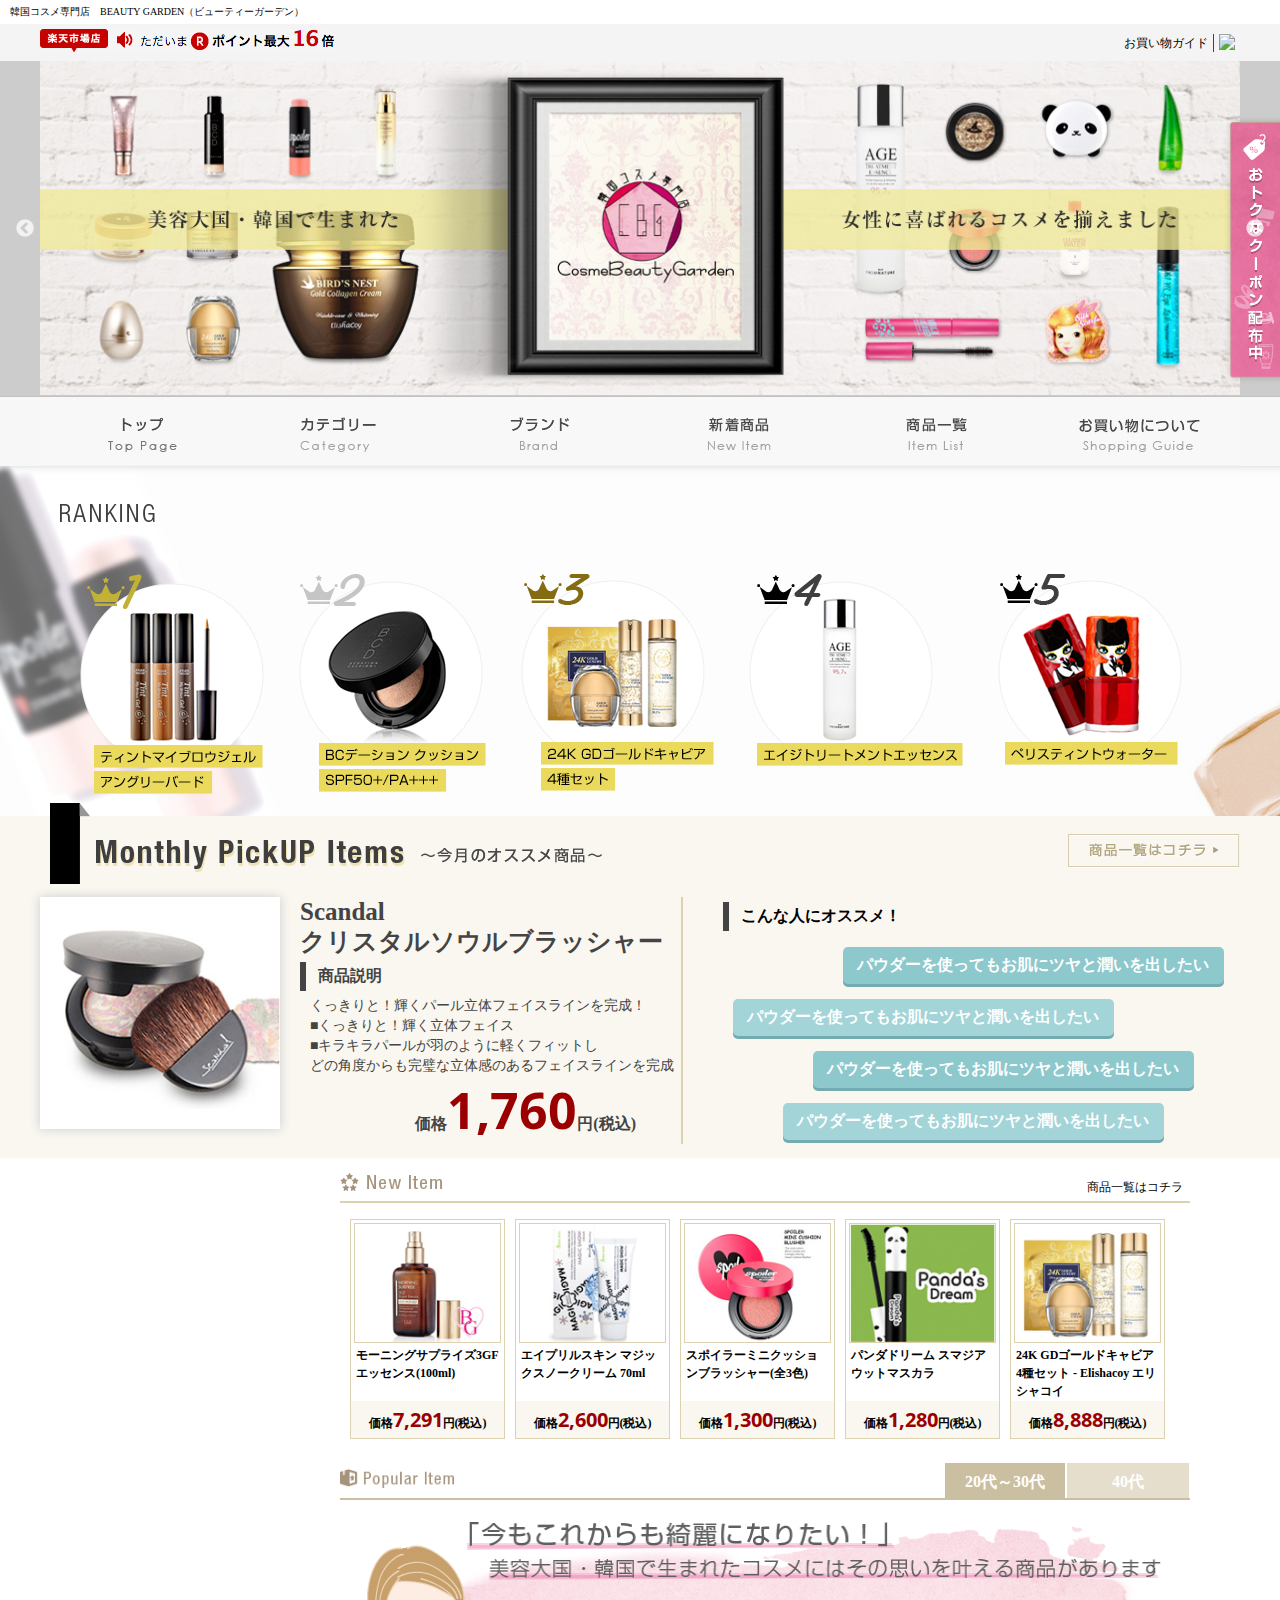
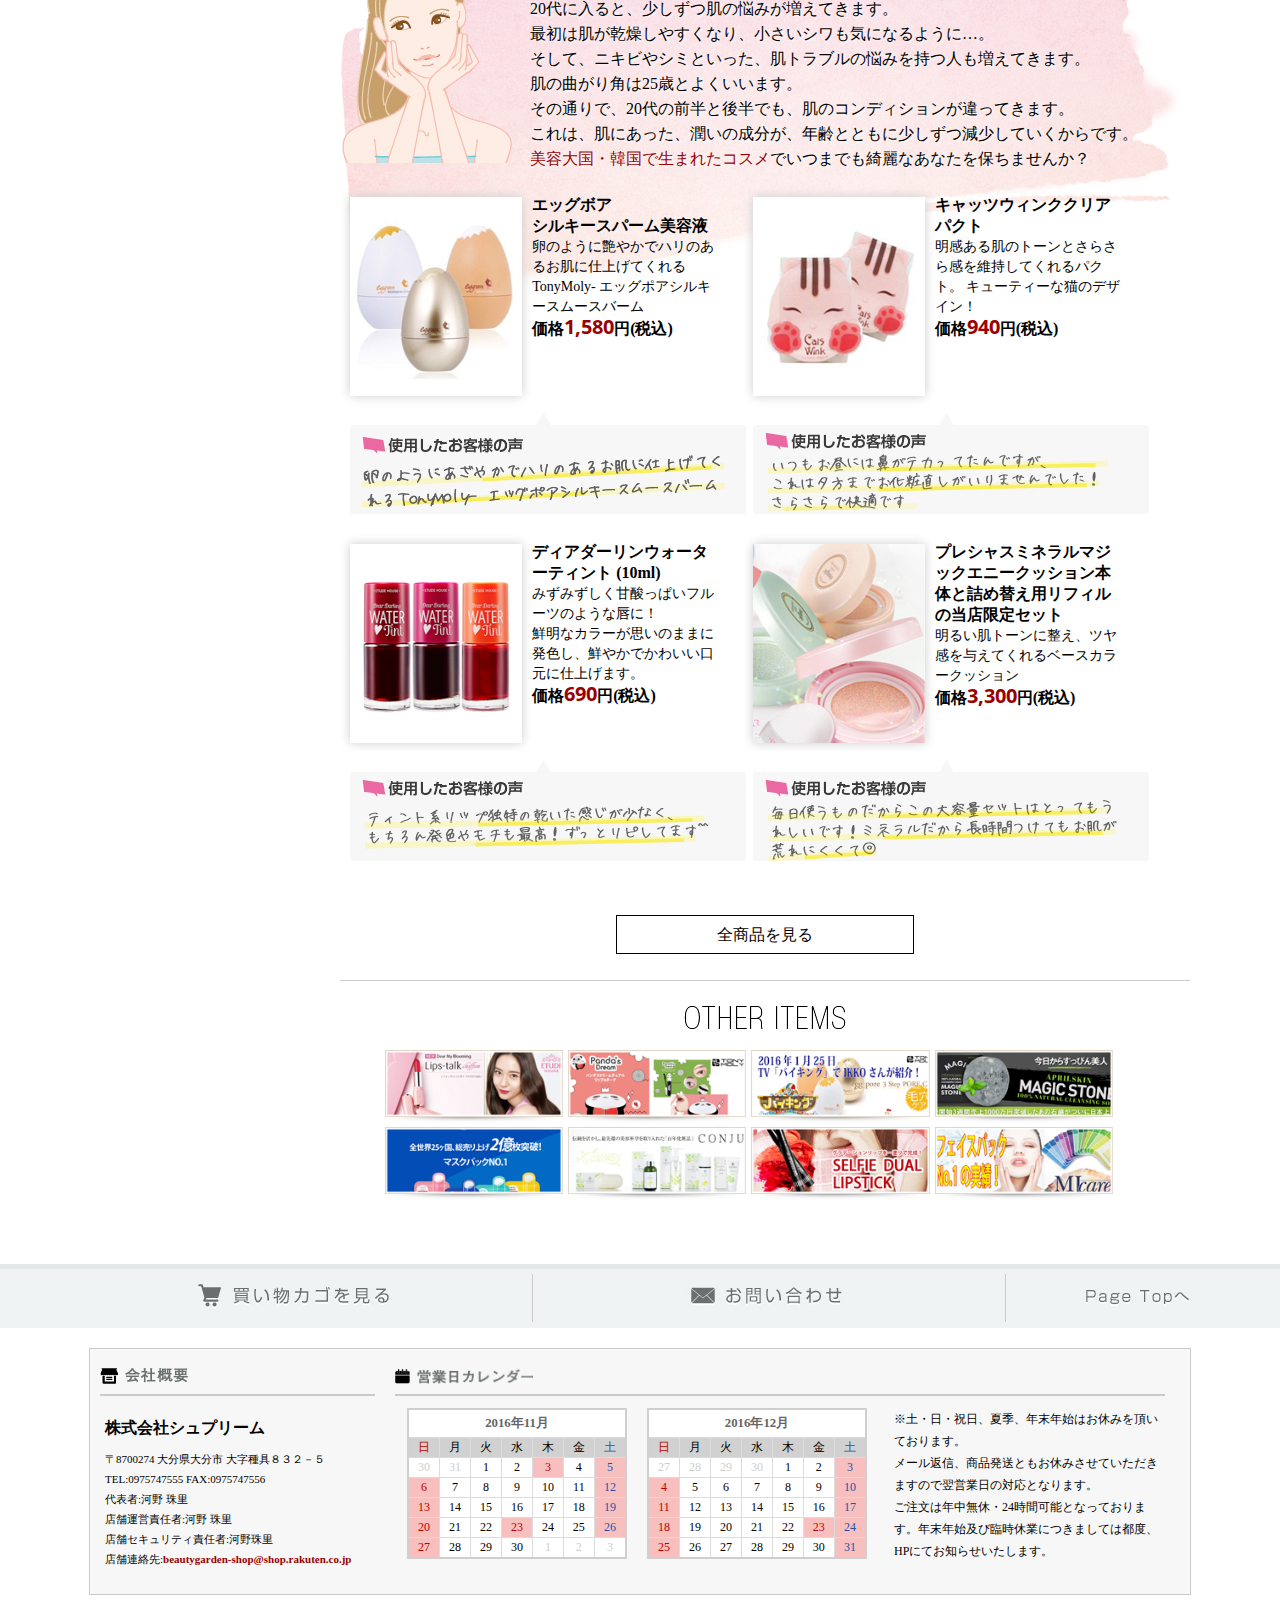
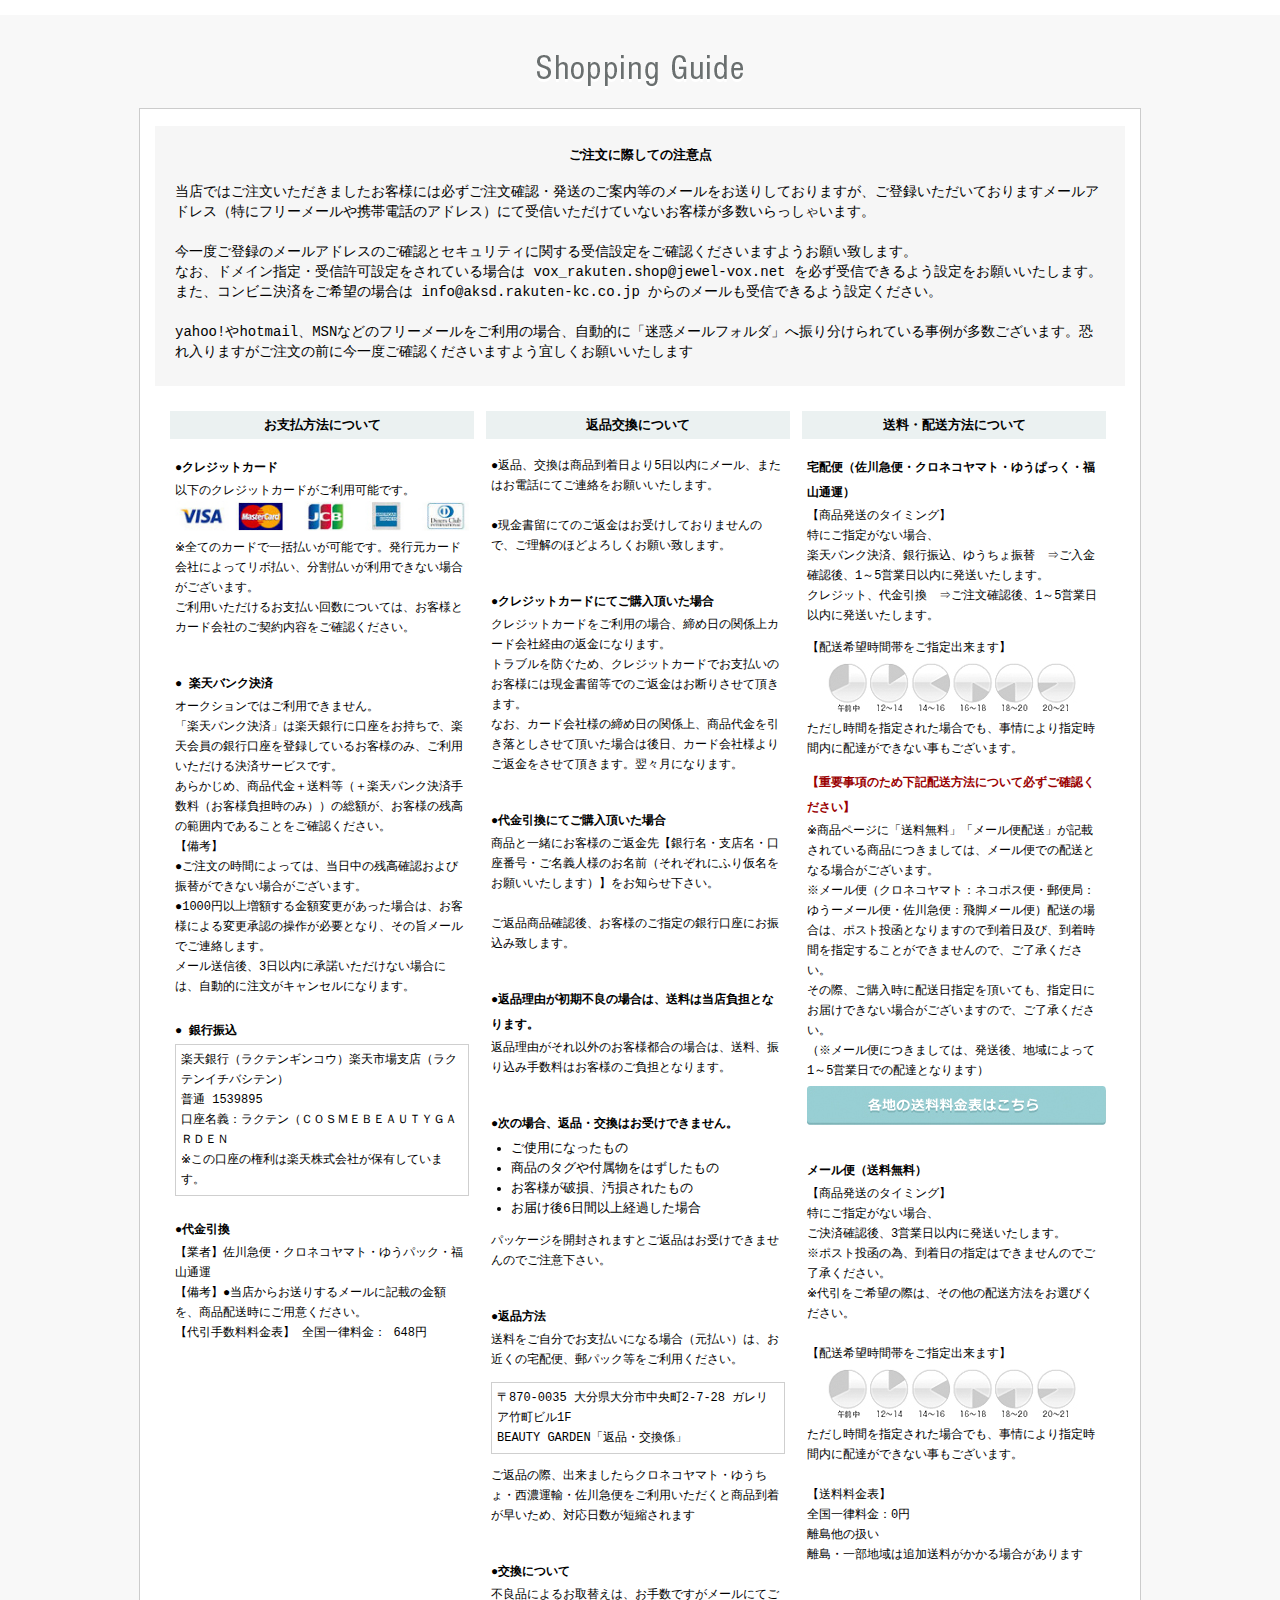
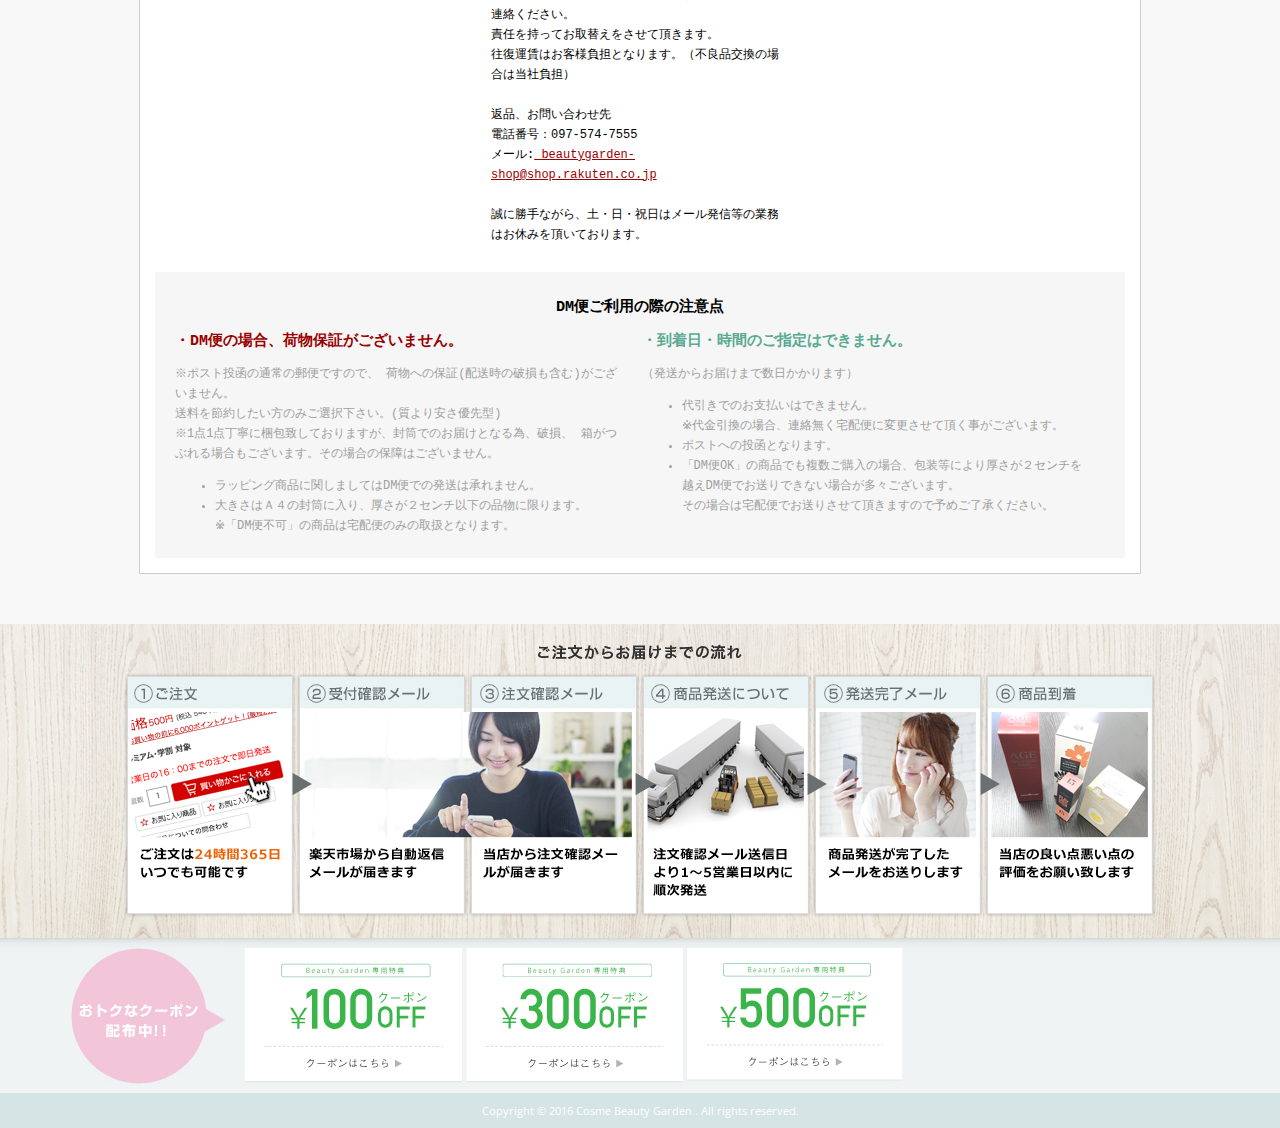
==== commit 71cee937: "30%クーポン取る1114" ====
--- a/index.html
+++ b/index.html
@@ -20,7 +20,6 @@
 <script src="js/slick.min.js"></script>
 </head>
 <body>
-<div class="flowting"><p><a href="#couponArea"><img src="img/sale/sale1110/headFlowting.png" width="1172" height="45" alt="6時間限定30%OFFセール"></a></p></div>
 	<h1 id="top">韓国コスメ専門店　BEAUTY GARDEN（ビューティーガーデン）</h1>
 
 	<header><!--ヘッダー-->
@@ -800,7 +799,6 @@
 			<a href="https://coupon.rakuten.co.jp/getCoupon?getkey=NjFKTi1RMklTLU9HUUQtWllGVw--&rt=" target="_blank"><img src="img/coupon/btn_coupon_100.jpg" width="100%" alt="100off　クーポン"></a>
 			<a href="https://coupon.rakuten.co.jp/getCoupon?getkey=UkRTTi1DNUo0LURWNjItWEZLQQ--&rt=" target="_blank"><img src="img/coupon/btn_coupon_300.jpg" width="100%" alt="300off　クーポン"></a>
 			<a href="https://coupon.rakuten.co.jp/getCoupon?getkey=UEpOOC1NWjNSLVY5Q08tRVU5Wg--&rt=" target="_blank"><img src="img/coupon/btn_coupon_500.jpg" width="100%" alt="500off　クーポン"></a>
-			<a href="https://coupon.rakuten.co.jp/getCoupon?getkey=QVlWVi1POE9XLTVXTk0tRjFORw--&rt=" target="_blank"><img src="img/sale/sale1110/btn30off.png" width="216px" height="134px" alt="30%OFFクーポン"></a>
 		</div>
 	</div>
 	</div>
@@ -812,7 +810,6 @@
 <div id="rc_rightArea">
 <ul>
 <li><a href="#couponArea"><img src="img/btn_coupon.png" /></a></li>
-<li><a href="http://item.rakuten.co.jp/beautygarden-shop/c/0000000220/"><img src="img/sale/sale1110/flowtingSide.png" /></a></li>
 </ul>
 </div>
 
--- a/css/common.css
+++ b/css/common.css
@@ -1580,7 +1580,7 @@
 
 /*30%OFF追加1110---------------------------*/
 .flowting{
-	background-color: #ff4b08;
+	background-color: #bf0000;
 	padding: 5px 0;
 	width: 100%;
 }
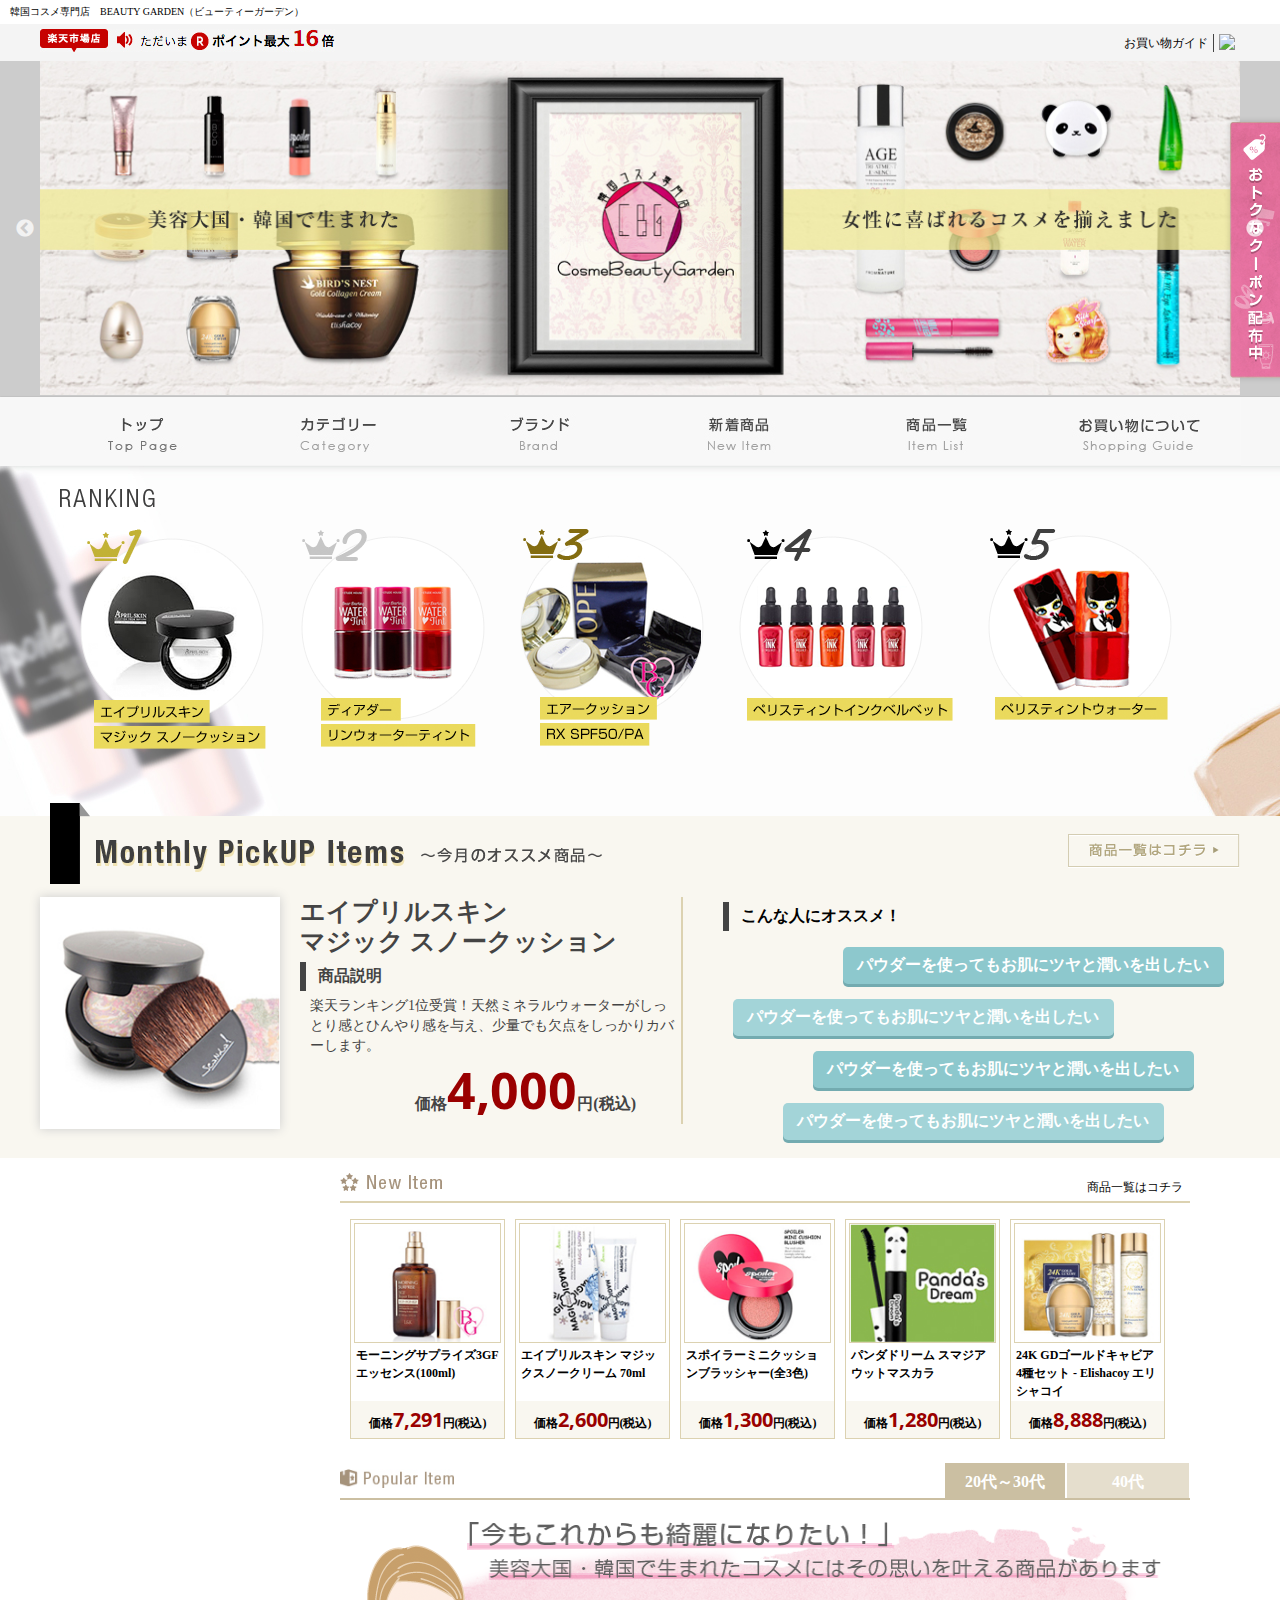
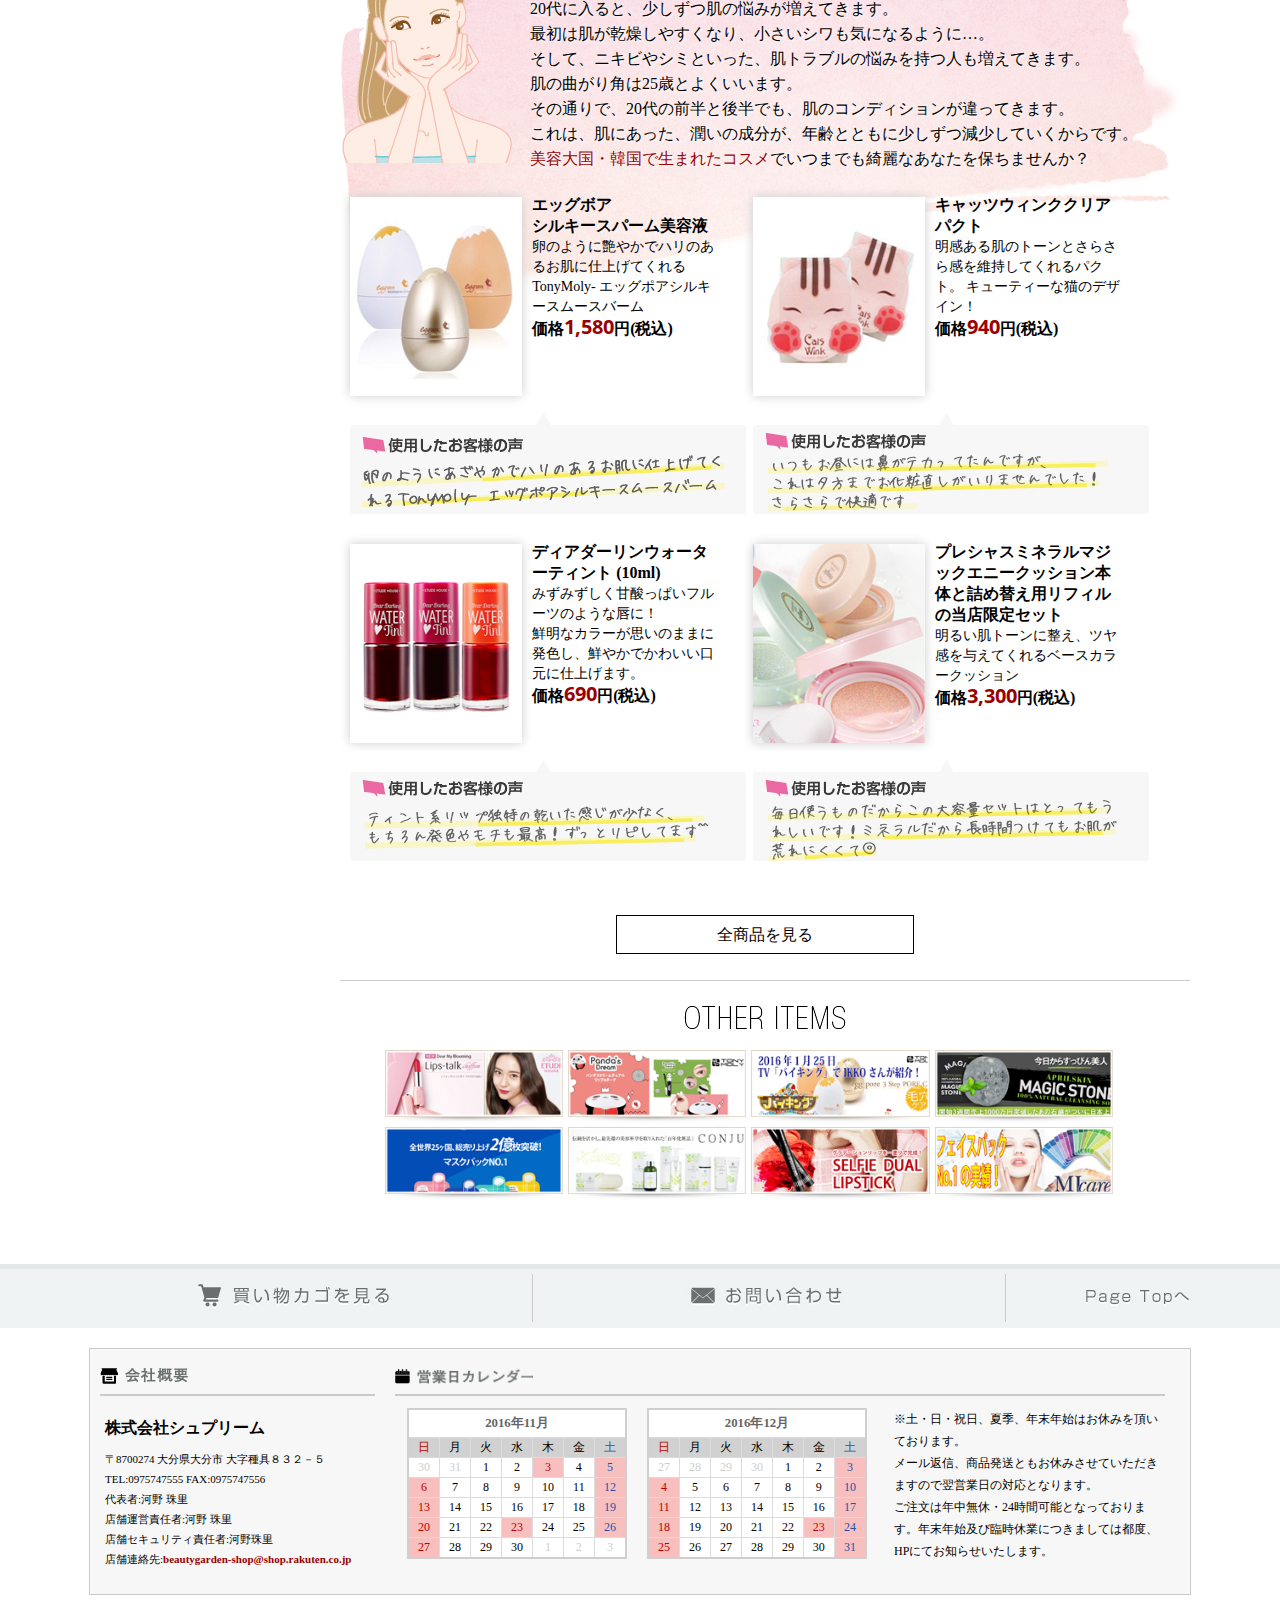
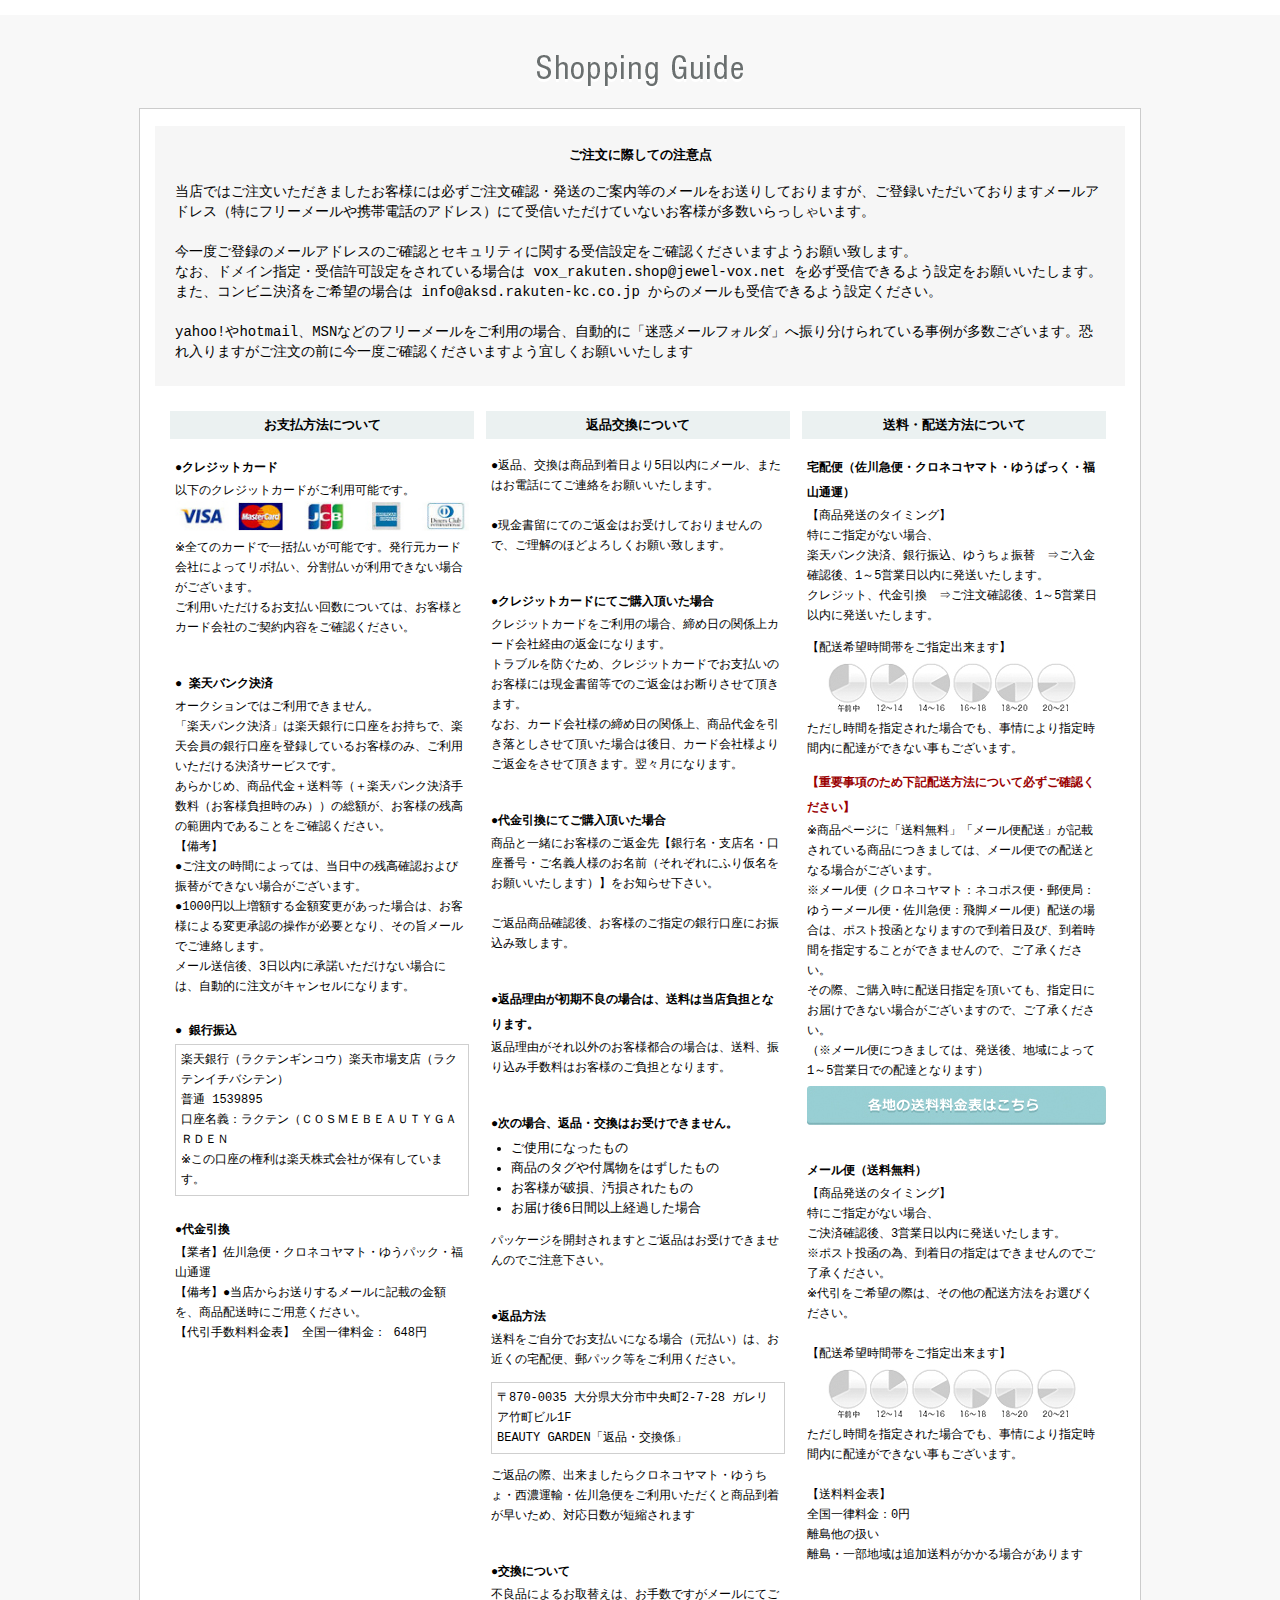
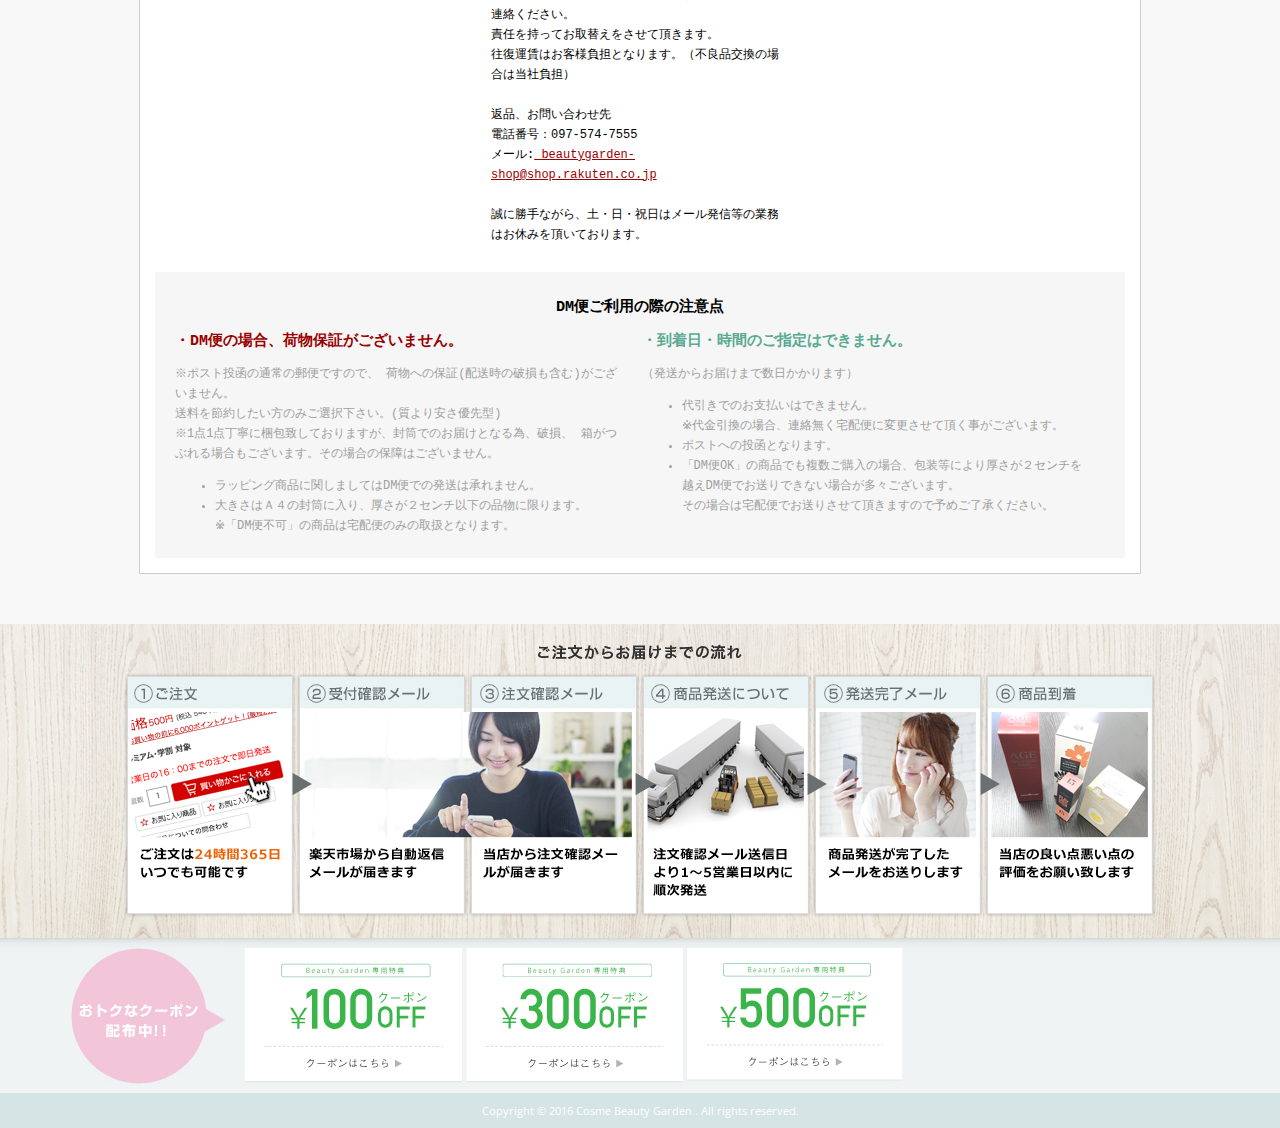
==== commit 75c7b58f: "ando1116" ====
--- a/index.html
+++ b/index.html
@@ -47,7 +47,6 @@
 	<div id="slick">
 	<div id="slider">
 	<div><img src="img/slide/head01.jpg" width="1207px" height="336px" alt="韓国コスメ専門店　ビューティーガーデン　楽天" /></div>
-	<div><a href="#couponArea"><img src="img/slide/head02.jpg" width="1200px" height="336" alt="韓国コスメ専門店　ビューティーガーデン　楽天" /></a></div>
 	<div><a href="special.html"><img src="img/slide/head03.jpg" width="1200px" height="336" alt="韓国コスメ専門店　ビューティーガーデン　楽天" /></a></div>
 	</div>
 	<div class="clear"></div>
@@ -136,11 +135,11 @@
 	<div class="rankingCnt">
 	 <h2><img src="img/title/ttl_ranking.png" width="100%" alt="ランキング"></h2>
 	 <ul class="navUl">
-	  <li><a href="http://item.rakuten.co.jp/beautygarden-shop/etudehouse-angry/" target="_top"><img src="img/ranking/img_rank01.png" width="100%" alt="ティントマイブロウジュエルアングリーバード"></a></li>
-	  <li><a href="http://item.rakuten.co.jp/beautygarden-shop/tonymoly-bcdationcushion/" target="_top"><img src="img/ranking/img_rank02.png" width="100%" alt="BCデーション　クッション　SPF50+/PA+++"></a></li>
-	  <li><a href="http://item.rakuten.co.jp/beautygarden-shop/elishacoy24kgdcaviar04/" target="_top"><img src="img/ranking/img_rank03.png" width="100%" alt="24K GDゴールドキャビア　4種セット"></a></li>
-	  <li><a href="http://item.rakuten.co.jp/beautygarden-shop/fromnature001/" target="_top"><img src="img/ranking/img_rank04.png" width="100%" alt="エイジトリートメントエッセンス"></a></li>
-	  <li><a href="http://item.rakuten.co.jp/beautygarden-shop/peripera-perisinktintwater/" target="_top"><img src="img/ranking/img_rank05.png" width="100%" alt="ぺリスティントウォーター"></a></li>
+	  <li><a href="http://item.rakuten.co.jp/beautygarden-shop/aprilskin-magiccushion/" target="_top"><img src="img/ranking/img_rank01.png" width="186" height="220" alt="エイプリルスキン マジック スノークッション"></a></li>
+	  <li><a href="http://item.rakuten.co.jp/beautygarden-shop/etudehouse-watertint/" target="_top"><img src="img/ranking/img_rank02.png" width="184" height="218" alt="ディアダーリンウォーターティント"></a></li>
+	  <li><a href="http://item.rakuten.co.jp/beautygarden-shop/iope-aircushion-rx21/" target="_top"><img src="img/ranking/img_rank03.png" width="184" height="217" alt="エアークッション RX SPF50/PA"></a></li>
+	  <li><a href="http://item.rakuten.co.jp/beautygarden-shop/peripera-perisinkvelvet/" target="_top"><img src="img/ranking/img_rank04.png" width="214" height="192" alt="ペリスティントインクベルベット"></a></li>
+	  <li><a href="http://item.rakuten.co.jp/beautygarden-shop/peripera-perisinktintwater/" target="_top"><img src="img/ranking/img_rank05.png" width="184" height="191" alt="ぺリスティントウォーター"></a></li>
 	 </ul>
 	</div>
 	</div><!--ランキング-->
@@ -160,15 +159,12 @@
 	   </section>
 
 	   <section class="center">
-		<h3>Scandal<br>クリスタルソウルブラッシャー</h3>
+		<h3>エイプリルスキン<br/>マジック スノークッション</h3>
 		<p class="centerTittle">商品説明</p>
 		<p class="centerText">
-			くっきりと！輝くパール立体フェイスラインを完成！<br>
-			■くっきりと！輝く立体フェイス<br>
-			■キラキラパールが羽のように軽くフィットし<br>
-			どの角度からも完璧な立体感のあるフェイスラインを完成
-		</p>
-		<p class="centerKingaku">価格<span>1,760</span>円(税込)</p>
+			楽天ランキング1位受賞！天然ミネラルウォーターがしっとり感とひんやり感を与え、少量でも欠点をしっかりカバーします。 
+		</p>
+		<p class="centerKingaku">価格<span>4,000</span>円(税込)</p>
 	   </section>
 
 	   <section class="right">
--- a/css/common.css
+++ b/css/common.css
@@ -294,7 +294,7 @@
 #rankingArea h2{
 	width:100%;
 	margin:0;
-	padding:35px 0 30px 20px;
+	padding:20px 0 0px 20px;
 }
 
 #rankingArea h2 img{
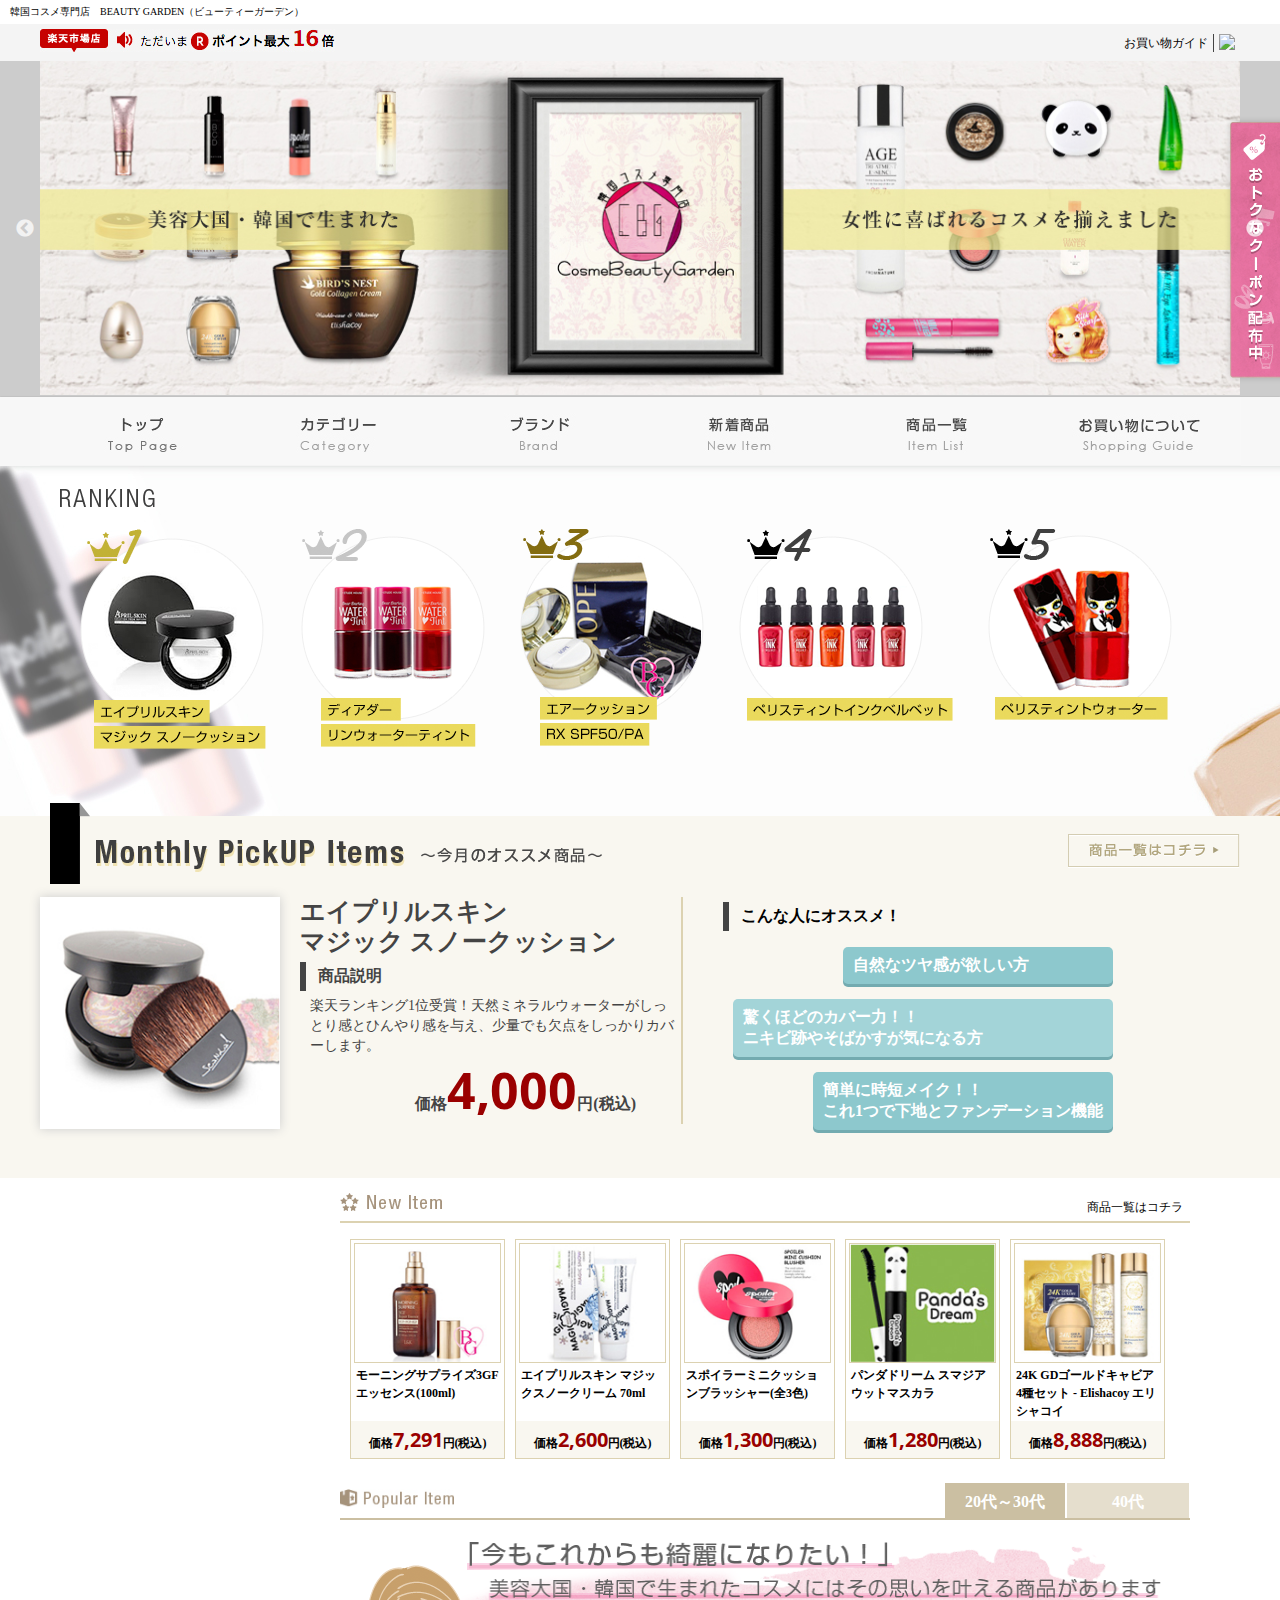
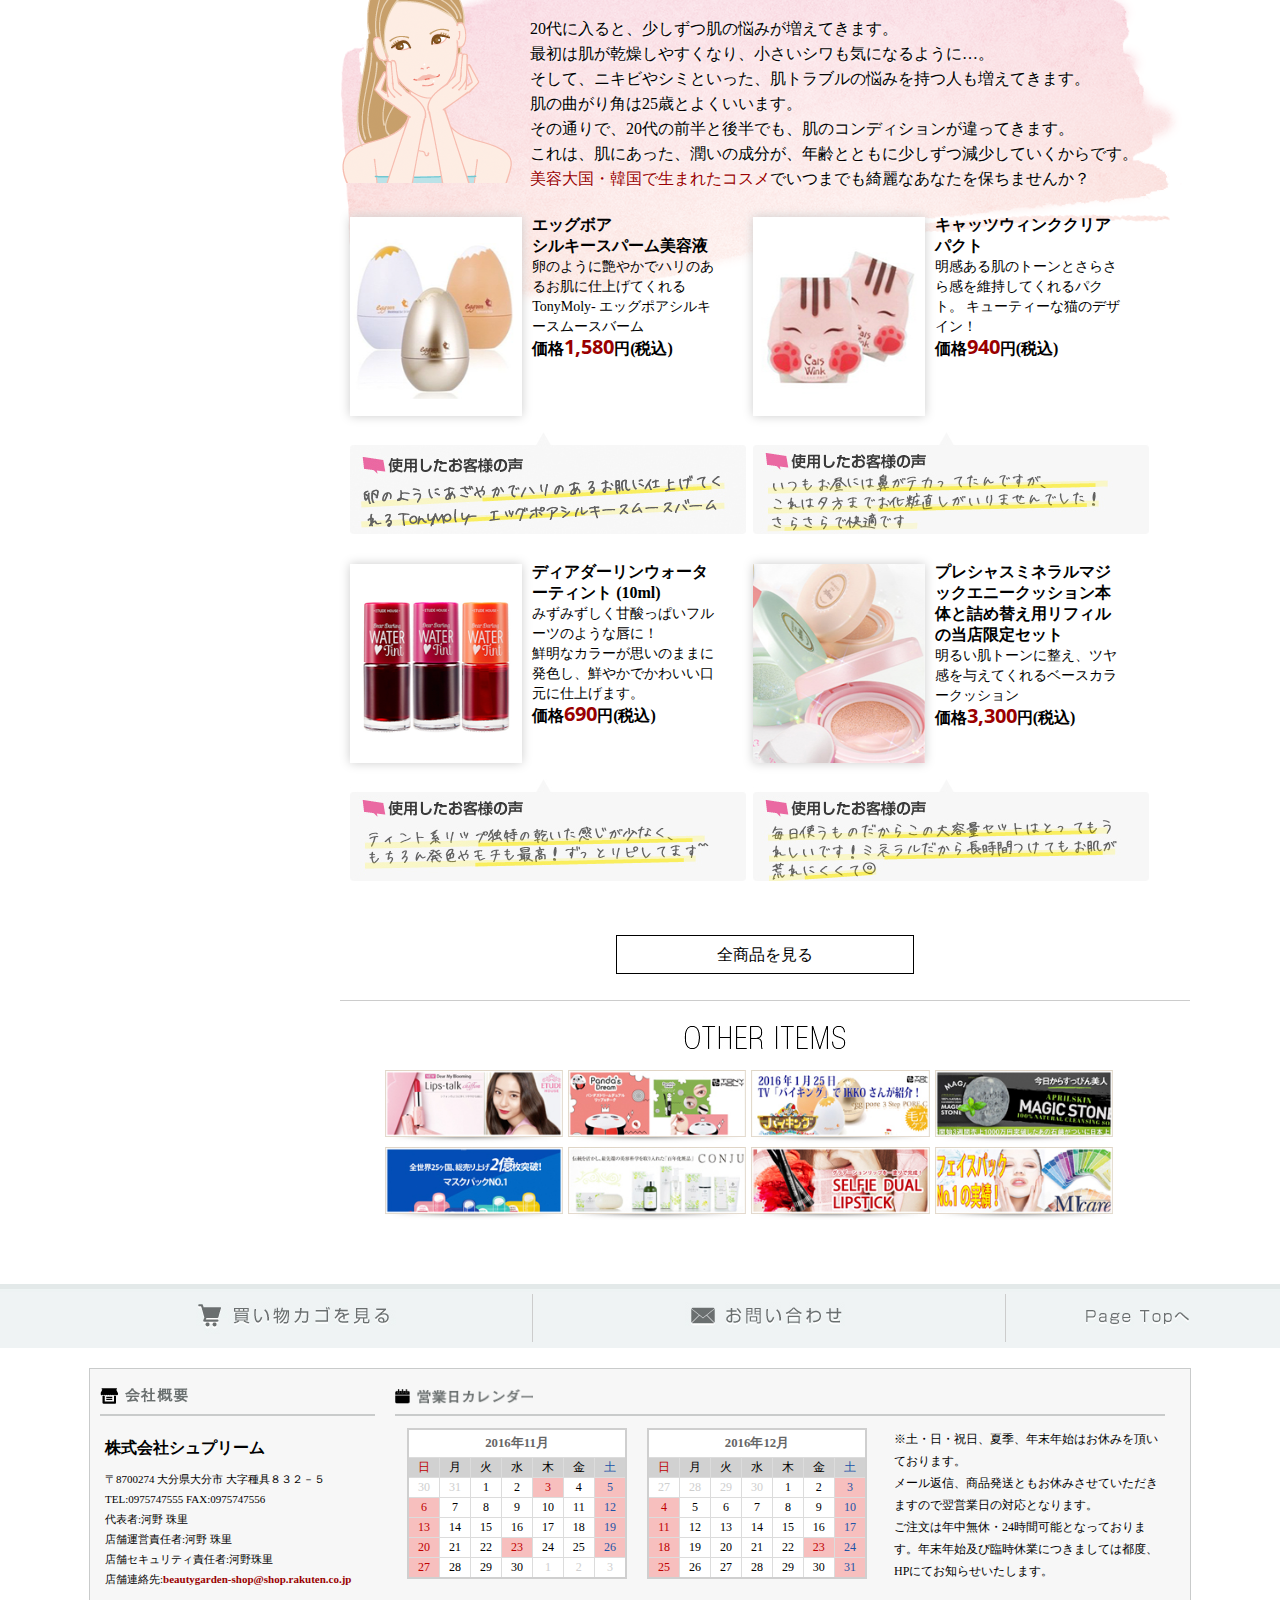
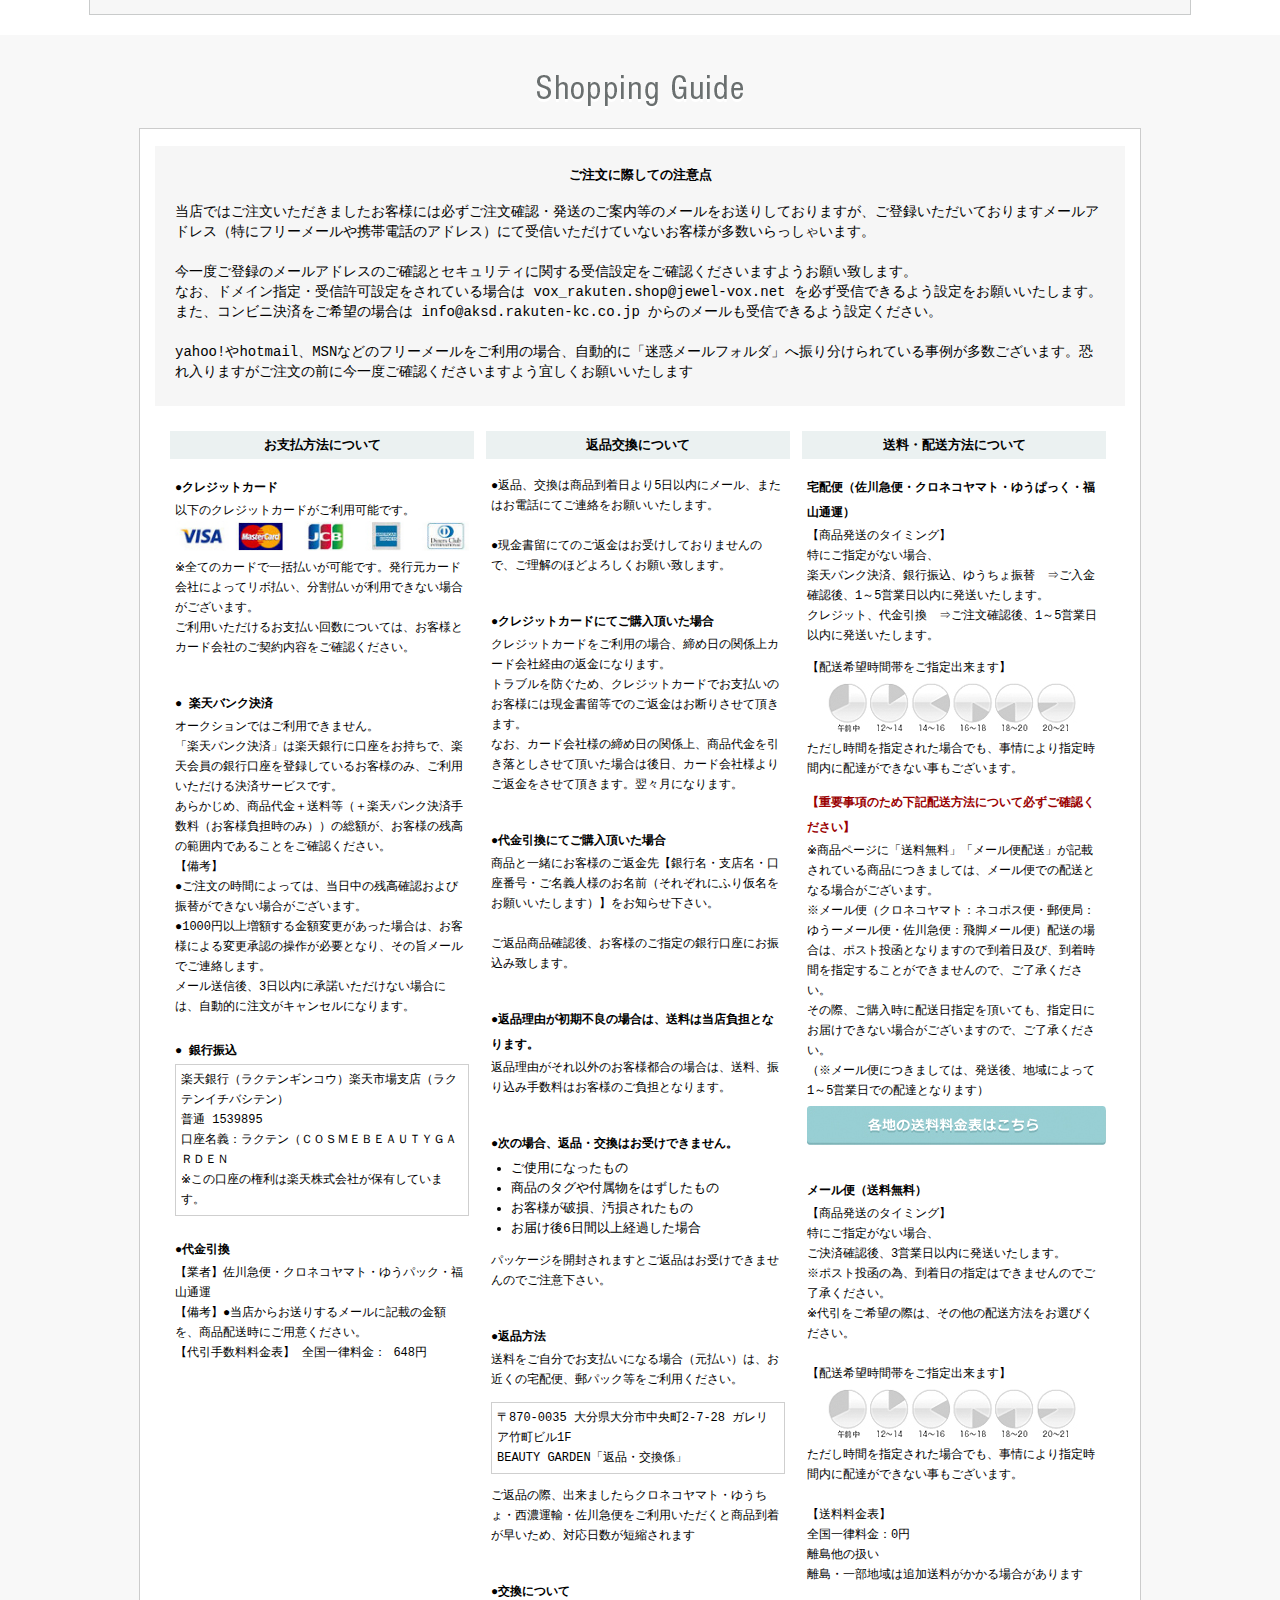
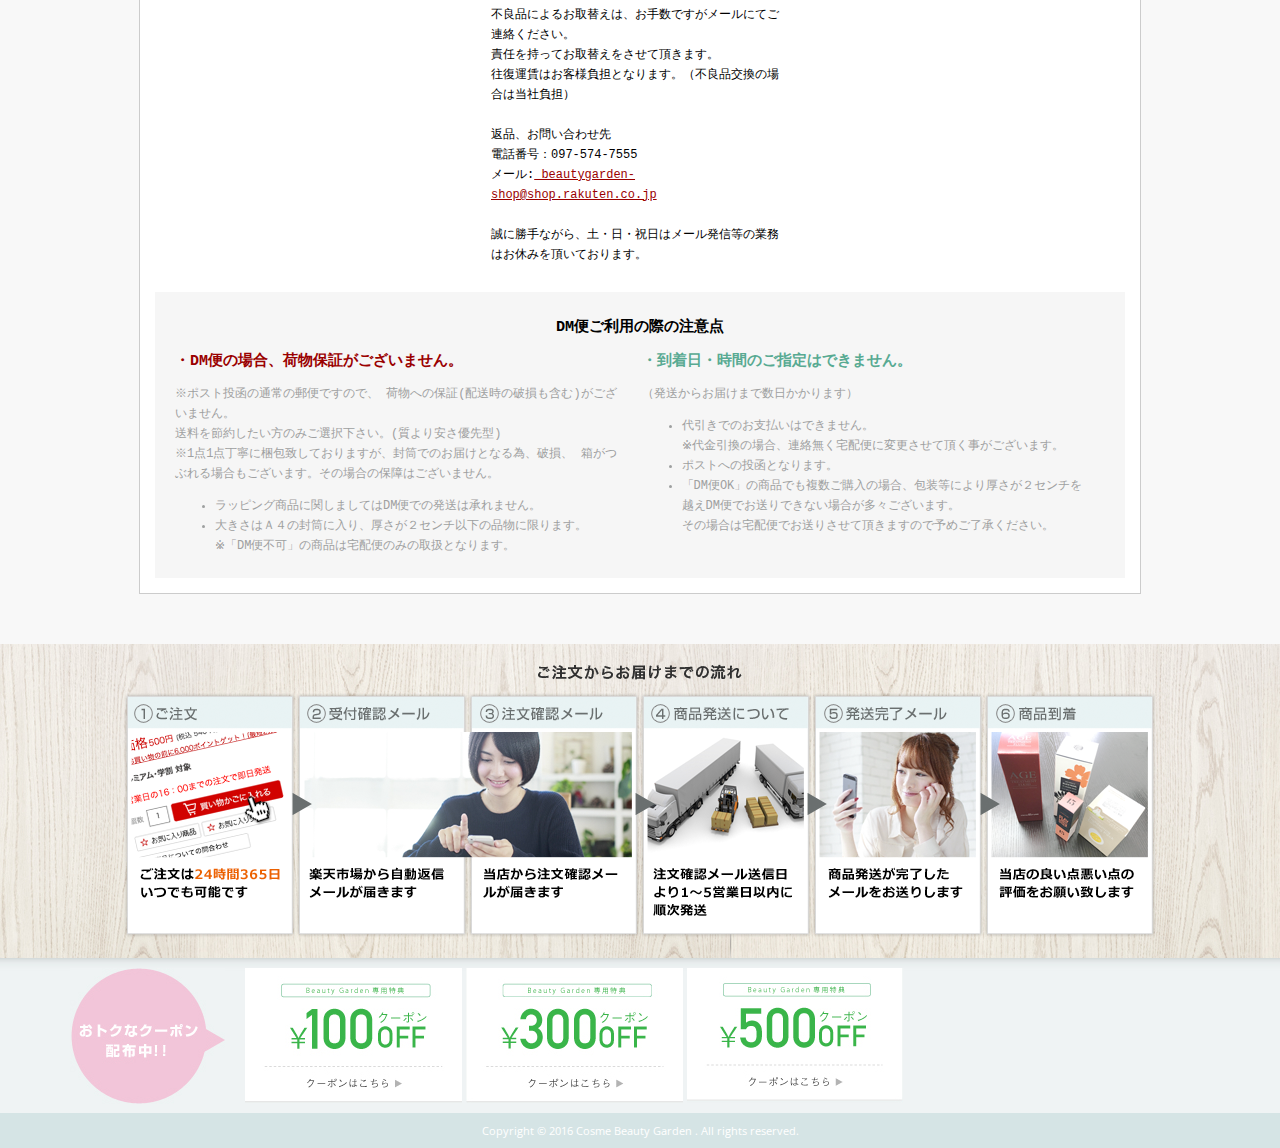
==== commit dc38e974: "andoピックアップコメント変更1117" ====
--- a/index.html
+++ b/index.html
@@ -155,7 +155,7 @@
 	　<div class="pickSectionArea">
 
 	   <section class="left">
-		<p><a href="http://item.rakuten.co.jp/beautygarden-shop/scandal-sale01/" target="_top"><img src="img/pickup/img_pickup.jpg" width="50%" class="leftImg"></a></p>
+		<p><a href="http://item.rakuten.co.jp/beautygarden-shop/aprilskin-magiccushion/" target="_top"><img src="img/pickup/img_pickup.jpg" width="50%" class="leftImg"></a></p>
 	   </section>
 
 	   <section class="center">
@@ -171,10 +171,9 @@
 		<p class="rightTittle"><span>こんな人にオススメ！</span></p>
 		<p>
 			<ul>
-			 <li class="osusume01 mr_01">パウダーを使ってもお肌にツヤと潤いを出したい</li>
-			 <li class="osusume02 mr_02">パウダーを使ってもお肌にツヤと潤いを出したい</li>
-			 <li class="osusume03 mr_03">パウダーを使ってもお肌にツヤと潤いを出したい</li>
-			 <li class="osusume04 mr_04">パウダーを使ってもお肌にツヤと潤いを出したい</li>
+			 <li class="osusume01 mr_01">自然なツヤ感が欲しい方</li>
+			 <li class="osusume02 mr_02">驚くほどのカバー力！！<br>ニキビ跡やそばかすが気になる方</li>
+			 <li class="osusume03 mr_03">簡単に時短メイク！！<br>これ1つで下地とファンデーション機能</li>
 			</ul>
 		</p>
 	   </section>
--- a/css/common.css
+++ b/css/common.css
@@ -328,7 +328,7 @@
 	width:100%;
 	height:auto;
 	margin:0;
-	padding:0;
+	padding:0 0 20px 0;
 	background:#f9f7f0;
 }
 
@@ -390,10 +390,8 @@
 }
 
 .pickSectionArea .right{
-	width:43%;
 	float:left;
 	padding-left:40px;
-	text-align:right;
 }
 
 .pickSectionArea .left p{
@@ -452,11 +450,9 @@
 }
 
 .osusume01,.osusume03,.osusume02,.osusume04{
-	width:80%;
 	color:#fff;
 	margin:15px 0;
-	padding:8px 0;
-	text-align:center;
+	padding:8px 10px;
 	font-family:'SimHei';
 	font-weight:bold;
 	border-radius: 5px;
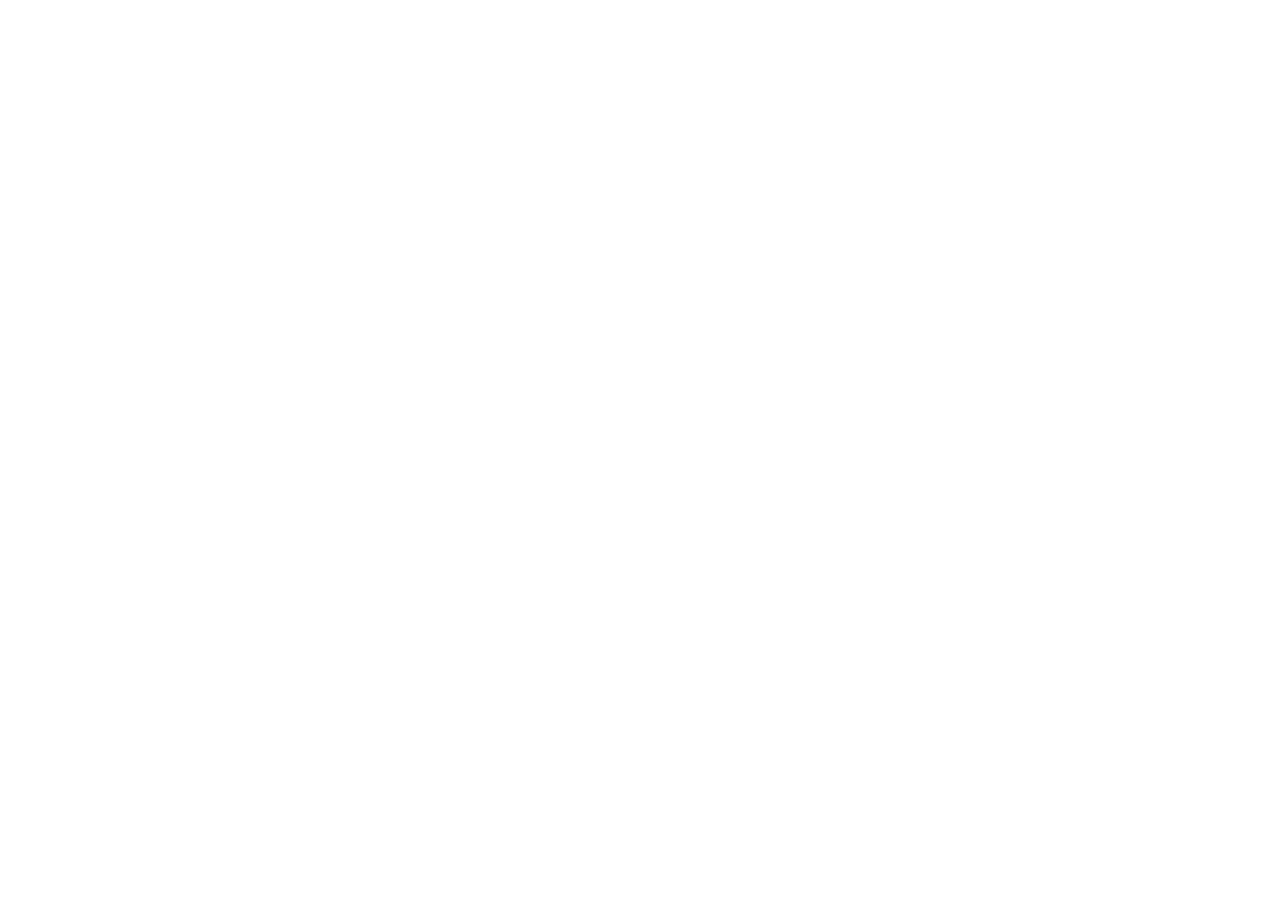
==== commit 8a8357a6: "oniduka close" ====
--- a/index.html
+++ b/index.html
@@ -20,792 +20,20 @@
 <script src="js/slick.min.js"></script>
 </head>
 <body>
-	<h1 id="top">韓国コスメ専門店　BEAUTY GARDEN（ビューティーガーデン）</h1>
 
-	<header><!--ヘッダー-->
-	 
-	<div id="headArea" class="clearfix">
-	 <div id="headAreaSpeace">
+<div id="closedAre" class="clearfix">
+<p id="closed" class="indent">
+韓国コスメ専門店　コスメビューティーガーデンへ
+お越し頂き誠にありがとうございます。
+2016年12月16日に再開を予定しております。
+ご不便をお掛けして申し訳ありませんがご了承下さい。
+商品についてお問い合わせにつきましては下記までお願い致します。
 
-	  <div class="left">
-		<p><img src="img/info_head.jpg" width="295"></p>
-	  </div>
-	  <div class="right">
-		<p>
-			<ul class="navUl">
-			<li class="br_head"><a href="#guideArea" target="_top"><span>お買い物ガイド</span></a></li>
-			<li><a href="http://basket.step.rakuten.co.jp/rms/mall/bs/cart/?shop_bid=320863&__event=ES01_003_001" target="_top"><span><img src="img/icon/icocart.jpg" width="100%"></span></a></li>
-			</ul>
-		</p>
-	  </div>
+e-mail*beautygarden-shop@shop.rakuten.co.jp
+TEL*0975747555
 
-	 </div>
-	</div>
-
-	<div id="sliderImg" class="clearfix">
-	<!-- ここからスライドショー -->
-	<div id="slick">
-	<div id="slider">
-	<div><img src="img/slide/head01.jpg" width="1207px" height="336px" alt="韓国コスメ専門店　ビューティーガーデン　楽天" /></div>
-	<div><a href="special.html"><img src="img/slide/head03.jpg" width="1200px" height="336" alt="韓国コスメ専門店　ビューティーガーデン　楽天" /></a></div>
-	</div>
-	<div class="clear"></div>
-	</div>
-	<!-- ここまでスライドショー -->
-	</div>
-
-	 <div id="navArea" class="clearfix">
-	  <nav>
-	   <ul class="menu">
-	    <li><a href="#top" target="_top"><img src="img/gnavi/nav_1.jpg" width="201" height="69" alt="トップ"></a></li>
-	    
-	    <li class="menu__mega">
-		<a href="http://item.rakuten.co.jp/beautygarden-shop/c/" target="_top"><img src="img/gnavi/nav_2.jpg" width="201" height="69" alt="カテゴリー"></a>
-		<ul class="menu_category">
-		   <li class="aside01"><a href="http://item.rakuten.co.jp/beautygarden-shop/c/0000000102/" target="_top">美容液</a></li>
-		   <li class="aside02"><a href="http://item.rakuten.co.jp/beautygarden-shop/c/0000000103/" target="_top">化粧品・乳液</a></li>
-		   <li class="aside03"><a href="http://item.rakuten.co.jp/beautygarden-shop/c/0000000104/" target="_top">クリーム</a></li>
-		   <li class="aside04"><a href="http://item.rakuten.co.jp/beautygarden-shop/c/0000000109/" target="_top">フェイスマスク・バッグ</a></li>
-		   <li class="aside05"><a href="http://item.rakuten.co.jp/beautygarden-shop/c/0000000110/" target="_top">洗顔・クレンジング</a></li>
-		   <li class="aside06"><a href="http://item.rakuten.co.jp/beautygarden-shop/c/0000000111/" target="_top">ピーリング</a></li>
-		   <li class="aside07"><a href="http://item.rakuten.co.jp/beautygarden-shop/c/0000000113/" target="_top">BBクリーム</a></li>
-		   <li class="aside08"><a href="http://item.rakuten.co.jp/beautygarden-shop/c/0000000114/" target="_top">CCクリーム</a></li>
-		   <li class="aside09"><a href="http://item.rakuten.co.jp/beautygarden-shop/c/0000000115/" target="_top">ファンデーション・化粧下地</a></li>
-		   <li class="aside10"><a href="http://item.rakuten.co.jp/beautygarden-shop/c/0000000116/" target="_top">クッションファンデーション</a></li>
-		   <li class="aside11"><a href="http://item.rakuten.co.jp/beautygarden-shop/c/0000000117/" target="_top">ボディージュエル・オイル</a></li>
-		   <li class="aside12"><a href="http://item.rakuten.co.jp/beautygarden-shop/c/0000000118/" target="_top">ハンド・フットクリーム</a></li>
-		   <li class="aside13"><a href="http://item.rakuten.co.jp/beautygarden-shop/c/0000000119/" target="_top">ダイエット</a></li>
-		   <li class="aside14"><a href="http://item.rakuten.co.jp/beautygarden-shop/c/0000000120/" target="_top">目元ケア・アイバッチ</a></li>
-		   <li class="aside15"><a href="http://item.rakuten.co.jp/beautygarden-shop/c/0000000150/" target="_top">チーク</a></li>
-		   <li class="aside16"><a href="http://item.rakuten.co.jp/beautygarden-shop/c/0000000121/" target="_top">リップ・口紅</a></li>
-		   <li class="aside17"><a href="http://item.rakuten.co.jp/beautygarden-shop/c/0000000122/" target="_top">ネイル</a></li>
-		   <li class="aside18"><a href="http://item.rakuten.co.jp/beautygarden-shop/c/0000000123/" target="_top">アイメイク</a></li>
-		   <li class="aside19"><a href="http://item.rakuten.co.jp/beautygarden-shop/c/0000000124/" target="_top">ヘアケア</a></li>
-		   <li class="aside20"><a href="http://item.rakuten.co.jp/beautygarden-shop/c/0000000125/" target="_top">スリーピングパック</a></li>
-		   <li class="aside21"><a href="http://item.rakuten.co.jp/beautygarden-shop/c/0000000126/" target="_top">バブルマスク</a></li>
-		   <li class="aside22"><a href="http://item.rakuten.co.jp/beautygarden-shop/c/0000000127/" target="_top">日焼け止め</a></li>
-		</ul>
-	    </li>
-	    
-	    <li class="menu__mega">
-		<a href="http://item.rakuten.co.jp/beautygarden-shop/c/0000000105/" target="_top"><img src="img/gnavi/nav_3.jpg" width="201" height="69" alt="ブランド"></a>
-		<ul class="menu_brand">
-		<li><a href="http://item.rakuten.co.jp/beautygarden-shop/c/0000000106/" target="_top">MJcare MJケア</a></li>
-		<li><a href="http://item.rakuten.co.jp/beautygarden-shop/c/0000000128/" target="_top">DERMAL ダーマル</a></li>
-		<li><a href="http://item.rakuten.co.jp/beautygarden-shop/c/0000000129/" target="_top">Elishacoy エリシャコイ</a></li>
-		<li><a href="http://item.rakuten.co.jp/beautygarden-shop/c/0000000130/" target="_top">TONYMOLY トニーモリー</a></li>
-		<li><a href="http://item.rakuten.co.jp/beautygarden-shop/c/0000000131/" target="_top">ETUDEHOUSE エチュードハウス</a></li>
-		<li><a href="http://item.rakuten.co.jp/beautygarden-shop/c/0000000132/" target="_top">CONJU コンジュ</a></li>
-		<li><a href="http://item.rakuten.co.jp/beautygarden-shop/c/0000000133/" target="_top">GUERISSON グエリソン</a></li>
-		<li><a href="http://item.rakuten.co.jp/beautygarden-shop/c/0000000134/" target="_top">IOPE アイオペ</a></li>
-		<li><a href="http://item.rakuten.co.jp/beautygarden-shop/c/0000000135/" target="_top">MISSHA ミシャ</a></li>
-		<li><a href="http://item.rakuten.co.jp/beautygarden-shop/c/0000000136/" target="_top">NatureRepublic ネイチャーリパブリック</a></li>
-		<li><a href="http://item.rakuten.co.jp/beautygarden-shop/c/0000000137/" target="_top">SCANDAL スキャンダル</a></li>
-		<li><a href="http://item.rakuten.co.jp/beautygarden-shop/c/0000000138/" target="_top">the saem ザセム</a></li>
-		<li><a href="http://item.rakuten.co.jp/beautygarden-shop/c/0000000139/" target="_top">Witch's Pouch ウィッチズポーチ</a></li>
-		<li><a href="http://item.rakuten.co.jp/beautygarden-shop/c/0000000140/" target="_top">SUNWOO COSME タレント化粧品with超新星</a></li>
-		<li><a href="http://item.rakuten.co.jp/beautygarden-shop/c/0000000141/" target="_top">MORNING SURPRISE モーニングサプライズ</a></li>
-		<li><a href="http://item.rakuten.co.jp/beautygarden-shop/c/0000000142/" target="_top">FROM NATURE フロムネイチャー</a></li>
-		<li><a href="http://item.rakuten.co.jp/beautygarden-shop/c/0000000143/" target="_top">It's Skin イッツスキン</a></li>
-		<li><a href="http://item.rakuten.co.jp/beautygarden-shop/c/0000000144/" target="_top">Holika Holika ホリカホリカ</a></li>
-		<li><a href="http://item.rakuten.co.jp/beautygarden-shop/c/0000000170/" target="_top">the chouteザシュー</a></li>
-		<li><a href="http://item.rakuten.co.jp/beautygarden-shop/c/0000000145/" target="_top">banila.co バニラコ</a></li>
-		<li><a href="http://item.rakuten.co.jp/beautygarden-shop/c/0000000146/" target="_top">peripera ペリペラ</a></li>
-		<li><a href="http://item.rakuten.co.jp/beautygarden-shop/c/0000000147/" target="_top">RIZETTE リゼット</a></li>
-		<li><a href="http://item.rakuten.co.jp/beautygarden-shop/c/0000000148/" target="_top">MISKIN ミスキン</a></li>
-		<li><a href="http://item.rakuten.co.jp/beautygarden-shop/c/0000000151/" target="_top">Luciole8 ルシオレエイト</a></li>
-		<li><a href="http://item.rakuten.co.jp/beautygarden-shop/c/0000000159/" target="_top">HopeGirl ホープガール</a></li>
-		<li><a href="http://item.rakuten.co.jp/beautygarden-shop/c/0000000165/" target="_top">APRILSKIN エイプリルスキン</a></li>
-		<li><a href="http://item.rakuten.co.jp/beautygarden-shop/c/0000000171/" target="_top">POKERFACE ポーカーフェイス</a></li>
-		<li><a href="http://item.rakuten.co.jp/beautygarden-shop/c/0000000172/" target="_top">SKIN1004</a></li>
-		<li><a href="http://item.rakuten.co.jp/beautygarden-shop/c/0000000173/" target="_top">MEDIHEAL メディヒール</a></li>
-		</ul>
-	    </li>
-	    
-	    <li><a href="#new" target="_top"><img src="img/gnavi/nav_4.jpg" width="201" height="69" alt="新着商品"></a></li>
-	    <li><a href="http://esearch.rakuten.co.jp/rms/sd/esearch/vc?sv=6&sitem=&f=A&su=beautygarden-shop&sn=COSME%A1%A1BEAUTYGARDEN&sid=320863" target="_top"><img src="img/gnavi/nav_5.jpg" width="100%" alt="商品一覧"></a></li>
-	    <li><a href="#guideArea" target="_top"><img src="img/gnavi/nav_6.jpg" width="201" height="69" alt="お買い物について"></a></li>
-	   </ul>
-	  </nav>
-	 </div>
-	
-	</header><!--ヘッダー-->
-
-	<div id="rankingArea"><!--ランキング-->
-	<div class="rankingCnt">
-	 <h2><img src="img/title/ttl_ranking.png" width="100%" alt="ランキング"></h2>
-	 <ul class="navUl">
-	  <li><a href="http://item.rakuten.co.jp/beautygarden-shop/aprilskin-magiccushion/" target="_top"><img src="img/ranking/img_rank01.png" width="186" height="220" alt="エイプリルスキン マジック スノークッション"></a></li>
-	  <li><a href="http://item.rakuten.co.jp/beautygarden-shop/etudehouse-watertint/" target="_top"><img src="img/ranking/img_rank02.png" width="184" height="218" alt="ディアダーリンウォーターティント"></a></li>
-	  <li><a href="http://item.rakuten.co.jp/beautygarden-shop/iope-aircushion-rx21/" target="_top"><img src="img/ranking/img_rank03.png" width="184" height="217" alt="エアークッション RX SPF50/PA"></a></li>
-	  <li><a href="http://item.rakuten.co.jp/beautygarden-shop/peripera-perisinkvelvet/" target="_top"><img src="img/ranking/img_rank04.png" width="214" height="192" alt="ペリスティントインクベルベット"></a></li>
-	  <li><a href="http://item.rakuten.co.jp/beautygarden-shop/peripera-perisinktintwater/" target="_top"><img src="img/ranking/img_rank05.png" width="184" height="191" alt="ぺリスティントウォーター"></a></li>
-	 </ul>
-	</div>
-	</div><!--ランキング-->
-
-	<div id="pickupArea" class="clearfix"><!--ピックアップ-->
-	 <div class="pickupCnt">
-
-	  <div class="pickTitle">
-	  <h2><img src="img/title/ttl_pickup.png" width="100%"></h2>
-	  <p><a href="http://esearch.rakuten.co.jp/rms/sd/esearch/vc?sv=6&sitem=&f=A&su=beautygarden-shop&sn=COSME%A1%A1BEAUTYGARDEN&sid=320863" target="_top"><img src="img/btn/btn_pickup_all.png" width="100%" alt="商品はこちら"></a></p>
-	　</div>
-
-	　<div class="pickSectionArea">
-
-	   <section class="left">
-		<p><a href="http://item.rakuten.co.jp/beautygarden-shop/aprilskin-magiccushion/" target="_top"><img src="img/pickup/img_pickup.jpg" width="50%" class="leftImg"></a></p>
-	   </section>
-
-	   <section class="center">
-		<h3>エイプリルスキン<br/>マジック スノークッション</h3>
-		<p class="centerTittle">商品説明</p>
-		<p class="centerText">
-			楽天ランキング1位受賞！天然ミネラルウォーターがしっとり感とひんやり感を与え、少量でも欠点をしっかりカバーします。 
-		</p>
-		<p class="centerKingaku">価格<span>4,000</span>円(税込)</p>
-	   </section>
-
-	   <section class="right">
-		<p class="rightTittle"><span>こんな人にオススメ！</span></p>
-		<p>
-			<ul>
-			 <li class="osusume01 mr_01">自然なツヤ感が欲しい方</li>
-			 <li class="osusume02 mr_02">驚くほどのカバー力！！<br>ニキビ跡やそばかすが気になる方</li>
-			 <li class="osusume03 mr_03">簡単に時短メイク！！<br>これ1つで下地とファンデーション機能</li>
-			</ul>
-		</p>
-	   </section>
-	  </div>
-
-	 </div>
-	</div><!--ピックアップ-->
-
-	<div id="box" class="clearfix"><!--box-->
-
-	 <article><!--コンテンツ-->
-
-	  <div id="new" class="clearfix"><!--newアイテム-->
-	   <div id="newTittle">
-	   <h3><img src="img/title/ttl_new.jpg" width="100%" alt="newアイテム"></h3>
-	   <p id="btnIchiran"><a href="http://esearch.rakuten.co.jp/rms/sd/esearch/vc?sv=6&sitem=&f=A&su=beautygarden-shop&sn=COSME%A1%A1BEAUTYGARDEN&sid=320863" target="_top">商品一覧はコチラ</a></p>
-	   </div>
-
-	   <div class="newArea clearfix">
-
-		<div class="newBox"><a href="http://item.rakuten.co.jp/beautygarden-shop/morning-3gfessence/" target="_top">
-		<img src="img/new/img_new01.jpg" width="100%" alt="">
-		<p class="newText">モーニングサプライズ3GFエッセンス(100ml)</p>
-		<p class="newKingaku">価格<span>7,291</span>円(税込)</p>
-		</a></div>
-
-		<div class="newBox"><a href="http://item.rakuten.co.jp/beautygarden-shop/aprilskin-magiccream/" target="_top">
-		<img src="img/new/img_new02.jpg" width="100%" alt="">
-		<p class="newText">エイプリルスキン マジックスノークリーム 70ml</p>
-		<p class="newKingaku">価格<span>2,600</span>円(税込)</p>
-		</a></div>
-
-		<div class="newBox"><a href="http://item.rakuten.co.jp/beautygarden-shop/tonymoly-smchusion/" target="_top">
-		<img src="img/new/img_new03.jpg" width="100%" alt="">
-		<p class="newText">スポイラーミニクッションブラッシャー(全3色)</p>
-		<p class="newKingaku">価格<span>1,300</span>円(税込)</p>
-		</a></div>
-
-		<div class="newBox"><a href="http://item.rakuten.co.jp/beautygarden-shop/tonymoly-panda05/" target="_top">
-		<img src="img/new/img_new04.jpg" width="100%" alt="">
-		<p class="newText">パンダドリーム スマジアウットマスカラ</p>
-		<p class="newKingaku">価格<span>1,280</span>円(税込)</p>
-		</a></div>
-
-		<div class="newBox"><a href="http://item.rakuten.co.jp/beautygarden-shop/elishacoy24kgdcaviar04/" target="_top">
-		<img src="img/new/img_new05.jpg" width="100%" alt="">
-		<p class="newText">24K GDゴールドキャビア4種セット - Elishacoy エリシャコイ</p>
-		<p class="newKingaku">価格<span>8,888</span>円(税込)</p>
-		</a></div>
-
-	   </div>
-	  </div>
-
-	  <!--newアイテム-->
-
-	<script>
-		$(document).ready(function() {
-		  var $window = $(window);
-		    $(".tabs a").click(function() {
-		        $("#popular div").hide();
-		        $($(this).attr("href")).show();
-		    });
-		})
-	</script>
-
-	  <div id="ninki">
-	   <div id="ninkiTittle">
-	   <h3><img src="img/title/ttl_popular.jpg" width="100%" alt="newアイテム"></h3>
-	   <p class="tabs"><a href="#popular20" target="_top"><span class="btn20">20代～30代</span></a><a href="#popular40" target="_top"><span class="btn40">40代</span></a></p>
-	   </div>
-
-
-	<div id="popular"><!--20代～30代-->
-
-    	<div id="popular20">
-	<ol class="speace">
-	 <p class="mr1"><img src="img/popular20/txt_catch.png" width="735" height="86" alt="「今もこれからも綺麗になりたい！」美容大国・韓国で生まれたコスメはその思いを叶える商品があります"></p>
-	 <p class="mr2">
-		20代に入ると、少しずつ肌の悩みが増えてきます。<br>
-		最初は肌が乾燥しやすくなり、小さいシワも気になるように…。<br>
-		そして、ニキビやシミといった、肌トラブルの悩みを持つ人も増えてきます。<br>
-		肌の曲がり角は25歳とよくいいます。<br>
-		その通りで、20代の前半と後半でも、肌のコンディションが違ってきます。<br>
-		これは、肌にあった、潤いの成分が、年齢とともに少しずつ減少していくからです。<br>
-		<span>美容大国・韓国で生まれたコスメ</span>でいつまでも綺麗なあなたを保ちませんか？
-	 </p>
-	</ol>
-
-	<ol class="left">
-	<p class="popular20Img"><a href="http://item.rakuten.co.jp/beautygarden-shop/c/0000000185/" target="_top"><img src="img/popular20/item_20_1.png" width="195" height="199" alt=""></a></p>
-	<p class="popular20Text">
-		<font>エッグボア<br>シルキースパーム美容液</font><br>
-		卵のように艶やかでハリのあるお肌に仕上げてくれる TonyMoly- エッグポアシルキースムースバーム<br>
-		<font>価格<span>1,580</span>円(税込)</font>
-	</p>
-	<p class="popular40user"><img src="img/popular20/txt_voice01.jpg" width="396" height="102" alt=""></p>
-	</ol>
-
-	<ol class="right">
-	<p class="popular20Img"><a href="http://item.rakuten.co.jp/beautygarden-shop/tonymoly-catswink/" target="_top"><img src="img/popular20/item_20_2.png" width="195" height="199" alt=""></a></p>
-	<p class="popular20Text">
-		<font>キャッツウィンククリアパクト</font><br>
-		明感ある肌のトーンとさらさら感を維持してくれるパクト。 キューティーな猫のデザイン！<br>
-		<font>価格<span>940</span>円(税込)</font>
-	</p>
-	<p class="popular40user"><img src="img/popular20/txt_voice02.jpg" width="396" height="102" alt=""></p>
-	</ol>
-
-	<ol class="left">
-	<p class="popular20Img"><a href="http://item.rakuten.co.jp/beautygarden-shop/etudehouse-watertint/" target="_top"><img src="img/popular20/item_20_3.png" width="195" height="199" alt=""></a></p>
-	<p class="popular20Text">
-		<font>ディアダーリンウォーターティント (10ml)</font><br>
-		みずみずしく甘酸っぱいフルーツのような唇に！<br>
-		鮮明なカラーが思いのままに発色し、鮮やかでかわいい口元に仕上げます。<br>
-		<font>価格<span>690</span>円(税込)</font>
-	</p>
-	<p class="popular40user"><img src="img/popular20/txt_voice03.jpg" width="396" height="102" alt=""></p>
-	</ol>
-
-	<ol class="right">
-	<p class="popular20Img"><a href="http://item.rakuten.co.jp/beautygarden-shop/etudehouse-magicanycushionset/" target="_top"><img src="img/popular20/item_20_4.png" width="195" height="199" alt=""></a></p>
-	<p class="popular20Text">
-		<font>プレシャスミネラルマジックエニークッション本体と詰め替え用リフィルの当店限定セット</font><br>
-		明るい肌トーンに整え、ツヤ感を与えてくれるベースカラークッション<br>
-		<font>価格<span>3,300</span>円(税込)</font>
-	</p>
-	<p class="popular40user"><img src="img/popular20/txt_voice04.jpg" width="396" height="102" alt=""></p>
-	</ol>
-
-
-	</div><!--20代～30代-->
-	
-	<div id="popular40" style="display:none;"><!--40代-->
-	<ol class="speace">
-	 <p class="mr1"><img src="img/popular40/txt_catch.png" width="674" height="58" alt="「今もこれからも綺麗になりたい！」美容大国・韓国で生まれたコスメはその思いを叶える商品があります"></p>
-	 <p class="mr2">
-		40代の肌はわがままです。<br>
-		シミ、シワ、たるみ、くすみetc.悩みは尽きないし、使用感にも妥協はできない。<br>
-		気づかないうちに肌悩みが増えていくのが40代。 <br>
-		肌はもちろん、免疫力が低下するなど、身体の面でもあらゆる変化を感じやすい年代です。<br>
-		この身体の変化は、急速に肌を衰えさせる要因になります。お肌の分岐点として、25歳、<br>
-		30歳と色んな年代が取り上げられますが、最も大きな分岐点が40代と言えるでしょう。<br>
-		いつまでも若さを保つ為に多くの商品を用意しました。
-	 </p>
-	</ol>
-
-	<ol class="left">
-	<p class="popular40Img"><a href="http://item.rakuten.co.jp/beautygarden-shop/fromnature001/" target="_top"><img src="img/popular40/item_40_1.png" width="195" height="199" alt="エイジトリートメントエッセンス"></a></p>
-	<p class="popular40Text">
-		<font>エイジトリートメントエッセンス</font><br>
-		もとからある肌リズムを取り戻して潤いと弾力を与え、明るく透明な肌に導いてくれます。<br>
-		<font>価格<span>2,000</span>円(税込)</font>
-	</p>
-	<p class="popular40user"><img src="img/popular20/txt_voice05.jpg" width="396" height="102" alt=""></p>
-	</ol>
-
-	<ol class="right">
-	<p class="popular40Img"><a href="http://item.rakuten.co.jp/beautygarden-shop/iope-aircushion-intense/" target="_top"><img src="img/popular40/item_40_2.png" width="195" height="199" alt="エアークッション インテンスカバー SPF50"></a></p>
-	<p class="popular40Text">
-		<font>エアークッション インテンスカバー SPF50</font><br>
-		メイクアップからUVケアまで一度に仕上げるベースクッションファンデーション<br>
-		<font>価格<span>5,000</span>円(税込)</font>
-	</p>
-	<p class="popular40user"><img src="img/popular20/txt_voice08.jpg" width="396" height="102" alt=""></p>
-	</ol>
-
-	<ol class="left">
-	<p class="popular40Img"><a href="http://item.rakuten.co.jp/beautygarden-shop/missha-signature/" target="_top"><img src="img/popular40/item_40_3.png" width="195" height="199" alt="シグネチャー リアルコンプリートBBクリーム"></a></p>
-	<p class="popular40Text">
-		<font>シグネチャー リアルコンプリートBBクリーム</font><br>
-		みずみずしさが格段にＵＰしたライトなクリームは、伸びがよくフィット力抜群！汗や皮脂にもくずれにくい美肌が長時間続きます。<br>
-		<font>価格<span>2,200</span>円(税込)</font>
-	</p>
-	<p class="popular40user"><img src="img/popular20/txt_voice06.jpg" width="396" height="102" alt=""></p>
-	</ol>
-
-	<ol class="right">
-	<p class="popular40Img"><a href="http://item.rakuten.co.jp/beautygarden-shop/thesaem-o2bublle50/" target="_top"><img src="img/popular40/item_40_4.png" width="195" height="199" alt="ジェムミラクルブラックパール O2バブルマスクパック(50g)"></a></p>
-	<p class="popular40Text">
-		<font>ジェムミラクルブラックパール O2バブルマスクパック(50g)</font><br>
-		酵素バブルと炭の吸着成分を含有したクレンザーがメイクの汚れ、老廃物、皮脂、古い角質などを浮き上がらせて取り除いてくれます。<br>
-		<font>価格<span>1,980</span>円(税込)</font>
-	</p>
-	<p class="popular40user"><img src="img/popular20/txt_voice07.jpg" width="396" height="102" alt=""></p>
-	</ol>
-	</div><!--40代-->
-
-	</div>
-
-	<div id="cntBtn"><a href="http://item.rakuten.co.jp/beautygarden-shop/c/" class="btn">全商品を見る</a></div>
-
-	<div id="other">
-	<h3><img src="img/title/ttl_other.jpg" width="100%" alt="その他のアイテム"></h3>
-	<ul>
-	<li><a href="http://item.rakuten.co.jp/beautygarden-shop/etudehouse-dearmylip/" target="_top"><img src="img/other/bana01.jpg" width="100%" alt="　"></a></li>
-	<li><a href="http://item.rakuten.co.jp/beautygarden-shop/c/0000000130/" target="_top"><img src="img/other/bana02.jpg" width="100%" alt="　"></a></li>
-	<li><a href="http://item.rakuten.co.jp/beautygarden-shop/c/0000000185/" target="_top"><img src="img/other/bana03.jpg" width="100%" alt="　"></a></li>
-	<li><a href="http://item.rakuten.co.jp/beautygarden-shop/c/0000000165/" target="_top"><img src="img/other/bana04.jpg" width="100%" alt="　"></a></li>
-	<li><a href="http://item.rakuten.co.jp/beautygarden-shop/c/0000000173/" target="_top"><img src="img/other/bana05.jpg" width="100%" alt="　"></a></li>
-	<li><a href="http://item.rakuten.co.jp/beautygarden-shop/c/0000000132/" target="_top"><img src="img/other/bana06.jpg" width="100%" alt="　"></a></li>
-	<li><a href="http://item.rakuten.co.jp/beautygarden-shop/witchspouch-duallip/" target="_top"><img src="img/other/bana07.jpg" width="100%" alt="　"></a></li>
-	<li><a href="http://item.rakuten.co.jp/beautygarden-shop/c/0000000151/" target="_top"><img src="img/other/bana08.jpg" width="100%" alt="　"></a></li>
-	</ul>
-	</div>
-
-	 </article><!--コンテンツ-->
-
-	 <aside><!--サイド-->
-	  <iframe src="http://www.rakuten.ne.jp/gold/beautygarden-shop/pc/side.html" class="iframSide" frameborder="0" marginheight="0" marginwidth="0" scrolling="0"></iframe>
-	 </aside><!--サイド-->
-
-	</div><!--box-->
-
-	<footer class="clearfix">
-
-	 <div id="footernavArea" class="clearfix"><!--footernavArea-->
-	 <nav>
-	 <ul class="naUl2">
-	 <li><a href="http://basket.step.rakuten.co.jp/rms/mall/bs/cart/?shop_bid=320863&__event=ES01_003_001" target="_top"><img src="img/btn/menu_under_01.jpg" width="100%" class="footerimg1" alt=""></a></li>
-	 <li><a href="mailto:beautygarden-shop@shop.rakuten.co.jp?subject=【お問い合わせ】コスメビューティーガーデン" target="_top"><img src="img/btn/menu_under_02.jpg" width="100%" class="footerimg1" alt=""></a></li>
-	 <li><a href="#top" target="_top"><img src="img/btn/totop.jpg" width="100%" class="footerimg2" alt=""></a></li>
-	 </ul>
-	 </nav>
-	 </div><!--footernavArea-->
-
-	 <div id="companyArea" class="clearfix"><!--companyArea-->
-	 <div class="about">
-		<h3><img src="img/title/ttl_about.png" width="100%"></h3>
-
-		<h4>株式会社シュプリーム</h4>
-	 	<p>
-			〒8700274 大分県大分市 大字種具８３２－５<br>
-			TEL:0975747555 FAX:0975747556<br>
-			代表者:河野 珠里<br>
-			店舗運営責任者:河野 珠里<br>
-			店舗セキュリティ責任者:河野珠里<br>
-			店舗連絡先:<a href="mail:beautygarden-shop@shop.rakuten.co.jp">beautygarden-shop@shop.rakuten.co.jp</a>
-		</p>
-	 </div>
-
-	 <div class="calendar">
-		<h3><img src="img/title/ttl_cal.png" width="100%"></h3>
-	<table class="calbase_rakuten">
-	<tr>
-	<td>
-	<table>
-	<tr>
-	<td align="center">
-
-            <table class="calframe_rakuten">
-              <tr>
-                <th colspan="7">2016年11月</th>
-              </tr>
-              <tr class="weektitle_rakuten">
-                <td style="color:#BF0000">日</td>
-                <td style="color:#000000">月</td>
-                <td style="color:#000000">火</td>
-                <td style="color:#000000">水</td>
-                <td style="color:#000000">木</td>
-                <td style="color:#000000">金</td>
-                <td style="color:#1D54A7">土</td>
-              </tr>
-              <tr>
-                <td style="color:#CECECE">30</td>
-                <td style="color:#CECECE">31</td>
-                <td style="color:#000000">1</td>
-                <td style="color:#000000">2</td>
-                <td style="color:#BF0000" class="event2day_rakuten">3</td>
-                <td style="color:#000000">4</td>
-                <td style="color:#1D54A7" class="event3day_rakuten">5</td>
-              </tr>
-              <tr>
-                <td style="color:#BF0000" class="event2day_rakuten">6</td>
-                <td style="color:#000000">7</td>
-                <td style="color:#000000">8</td>
-                <td style="color:#000000">9</td>
-                <td style="color:#000000">10</td>
-                <td style="color:#000000">11</td>
-                <td style="color:#1D54A7" class="event3day_rakuten">12</td>
-              </tr>
-              <tr>
-                <td style="color:#BF0000" class="event2day_rakuten">13</td>
-                <td style="color:#000000">14</td>
-                <td style="color:#000000">15</td>
-                <td style="color:#000000">16</td>
-                <td style="color:#000000">17</td>
-                <td style="color:#000000">18</td>
-                <td style="color:#1D54A7" class="event3day_rakuten">19</td>
-              </tr>
-              <tr>
-                <td style="color:#BF0000" class="event2day_rakuten">20</td>
-                <td style="color:#000000">21</td>
-                <td style="color:#000000">22</td>
-                <td style="color:#BF0000" class="event2day_rakuten">23</td>
-                <td style="color:#000000">24</td>
-                <td style="color:#000000">25</td>
-                <td style="color:#1D54A7" class="event3day_rakuten">26</td>
-              </tr>
-              <tr>
-                <td style="color:#BF0000" class="event2day_rakuten">27</td>
-                <td style="color:#000000">28</td>
-                <td style="color:#000000">29</td>
-                <td style="color:#000000">30</td>
-                <td style="color:#CECECE">1</td>
-                <td style="color:#CECECE">2</td>
-                <td style="color:#CECECE">3</td>
-              </tr>
-            </table>
-
-            <table class="calframe_rakuten">
-              <tr>
-                <th colspan="7">2016年12月</th>
-              </tr>
-              <tr class="weektitle_rakuten">
-                <td style="color:#BF0000">日</td>
-                <td style="color:#000000">月</td>
-                <td style="color:#000000">火</td>
-                <td style="color:#000000">水</td>
-                <td style="color:#000000">木</td>
-                <td style="color:#000000">金</td>
-                <td style="color:#1D54A7">土</td>
-              </tr>
-              <tr>
-                <td style="color:#CECECE">27</td>
-                <td style="color:#CECECE">28</td>
-                <td style="color:#CECECE">29</td>
-                <td style="color:#CECECE">30</td>
-                <td style="color:#000000">1</td>
-                <td style="color:#000000">2</td>
-                <td style="color:#1D54A7" class="event3day_rakuten">3</td>
-              </tr>
-              <tr>
-                <td style="color:#BF0000" class="event2day_rakuten">4</td>
-                <td style="color:#000000">5</td>
-                <td style="color:#000000">6</td>
-                <td style="color:#000000">7</td>
-                <td style="color:#000000">8</td>
-                <td style="color:#000000">9</td>
-                <td style="color:#1D54A7" class="event3day_rakuten">10</td>
-              </tr>
-              <tr>
-                <td style="color:#BF0000" class="event2day_rakuten">11</td>
-                <td style="color:#000000">12</td>
-                <td style="color:#000000">13</td>
-                <td style="color:#000000">14</td>
-                <td style="color:#000000">15</td>
-                <td style="color:#000000">16</td>
-                <td style="color:#1D54A7" class="event3day_rakuten">17</td>
-              </tr>
-              <tr>
-                <td style="color:#BF0000" class="event2day_rakuten">18</td>
-                <td style="color:#000000">19</td>
-                <td style="color:#000000">20</td>
-                <td style="color:#000000">21</td>
-                <td style="color:#000000">22</td>
-                <td style="color:#BF0000" class="event2day_rakuten">23</td>
-                <td style="color:#1D54A7" class="event3day_rakuten">24</td>
-              </tr>
-              <tr>
-                <td style="color:#BF0000" class="event2day_rakuten">25</td>
-                <td style="color:#000000">26</td>
-                <td style="color:#000000">27</td>
-                <td style="color:#000000">28</td>
-                <td style="color:#000000">29</td>
-                <td style="color:#000000">30</td>
-                <td style="color:#1D54A7" class="event3day_rakuten">31</td>
-              </tr>
-            </table>
-
-	</td>
-	</tr>
-	</table>
-	</td>
-	</tr>
-	</table>
-	 	<p>
-			※土・日・祝日、夏季、年末年始はお休みを頂いております。<br>
-			メール返信、商品発送ともお休みさせていただきますので翌営業日の対応となります。<br>
-			ご注文は年中無休・24時間可能となっております。年末年始及び臨時休業につきましては都度、HPにてお知らせいたします。
-		</p>
-	 </div>
-	 </div><!--companyArea-->
-
-	<div id="guideArea" class="clearfix">
-	  <h3 id="guideTitle"><img src="img/title/ttl_guide.png" width="100%" alt=""></h3>
-	  <div id="guideAll" class="clearfix">
-
-	   <div id="guidehead">
-	   <h4>ご注文に際しての注意点</h4>
-	   <p>
-		当店ではご注文いただきましたお客様には必ずご注文確認・発送のご案内等のメールをお送りしておりますが、ご登録いただいておりますメールアドレス（特にフリーメールや携帯電話のアドレス）にて受信いただけていないお客様が多数いらっしゃいます。 
-		<br><br>
-		今一度ご登録のメールアドレスのご確認とセキュリティに関する受信設定をご確認くださいますようお願い致します。<br>
-		なお、ドメイン指定・受信許可設定をされている場合は vox_rakuten.shop@jewel-vox.net を必ず受信できるよう設定をお願いいたします。 また、コンビニ決済をご希望の場合は info@aksd.rakuten-kc.co.jp からのメールも受信できるよう設定ください。 
-		<br><br>
-		yahoo!やhotmail、MSNなどのフリーメールをご利用の場合、自動的に「迷惑メールフォルダ」へ振り分けられている事例が多数ございます。恐れ入りますがご注文の前に今一度ご確認くださいますよう宜しくお願いいたします	
-	   </p>
-	   </div>
-
-	   <div id="guideCntArea" class="clearfix">
-		<div id="guideCnt01">
-		<h4>お支払方法について</h4>
-		<div class="cntText">
-		<p>
-			<span>●クレジットカード</span><br>
-			以下のクレジットカードがご利用可能です。 <br>
-			<img src="img/img_card.jpg" width="100%">
-			※全てのカードで一括払いが可能です。発行元カード会社によってリボ払い、分割払いが利用できない場合がございます。<br>
-			ご利用いただけるお支払い回数については、お客様とカード会社のご契約内容をご確認ください。
-		</p>
-		</div>
-
-		<div class="cntText">
-		<p>
-			<span>● 楽天バンク決済</span><br>
-			オークションではご利用できません。<br>
-			「楽天バンク決済」は楽天銀行に口座をお持ちで、楽天会員の銀行口座を登録しているお客様のみ、ご利用いただける決済サービスです。<br>
-			あらかじめ、商品代金＋送料等（＋楽天バンク決済手数料（お客様負担時のみ））の総額が、お客様の残高の範囲内であることをご確認ください。<br>
-			【備考】 <br>
-			●ご注文の時間によっては、当日中の残高確認および振替ができない場合がございます。 <br>
-			●1000円以上増額する金額変更があった場合は、お客様による変更承認の操作が必要となり、その旨メールでご連絡します。 <br>
-			メール送信後、3日以内に承諾いただけない場合には、自動的に注文がキャンセルになります。<br>
-		</p>
-		</div>
-
-		<div class="cntText">
-		<span>● 銀行振込</span><br>
-		<p class="guideLine">
-			楽天銀行（ラクテンギンコウ）楽天市場支店（ラクテンイチバシテン）<br>
-			普通 1539895<br>
-			口座名義：ラクテン（ＣＯＳＭＥＢＥＡＵＴＹＧＡＲＤＥＮ<br>
-			※この口座の権利は楽天株式会社が保有しています。
-		</p>
-		</div>
-
-		<div class="cntText">
-		<p>
-			<span>●代金引換</span><br>
-			【業者】佐川急便・クロネコヤマト・ゆうパック・福山通運<br>
-			【備考】●当店からお送りするメールに記載の金額を、商品配送時にご用意ください。<br>
-			【代引手数料料金表】 全国一律料金： 648円
-		</p>
-		</div>
-
-		</div>
-
-		<div id="guideCnt02">
-		<h4>返品交換について</h4>
-
-		<div class="cntText">
-		<p>
-			●返品、交換は商品到着日より5日以内にメール、またはお電話にてご連絡をお願いいたします。<br><br>
-			●現金書留にてのご返金はお受けしておりませんので、ご理解のほどよろしくお願い致します。<br>
-		</p>
-		</div>
-
-		<div class="cntText">
-		<p>
-			<span>●クレジットカードにてご購入頂いた場合</span><br>
-			クレジットカードをご利用の場合、締め日の関係上カード会社経由の返金になります。<br>
-			トラブルを防ぐため、クレジットカードでお支払いのお客様には現金書留等でのご返金はお断りさせて頂きます。<br>
-			なお、カード会社様の締め日の関係上、商品代金を引き落としさせて頂いた場合は後日、カード会社様よりご返金をさせて頂きます。翌々月になります。
-		</p>
-		</div>
-
-		<div class="cntText">
-		<p>
-			<span>●代金引換にてご購入頂いた場合</span><br>
-			商品と一緒にお客様のご返金先【銀行名・支店名・口座番号・ご名義人様のお名前（それぞれにふり仮名をお願いいたします）】をお知らせ下さい。<br><br>
-			ご返品商品確認後、お客様のご指定の銀行口座にお振込み致します。
-		</p>
-		</div>
-
-		<div class="cntText">
-		<p>
-			<span>●返品理由が初期不良の場合は、送料は当店負担となります。</span><br>
-			返品理由がそれ以外のお客様都合の場合は、送料、振り込み手数料はお客様のご負担となります。
-		</p>
-		</div>
-
-		<div class="cntText">
-		<p>
-			<span>●次の場合、返品・交換はお受けできません。</span><br>
-			<ul class="guideUl">
-			<li>ご使用になったもの</li>
-			<li>商品のタグや付属物をはずしたもの</li>
-			<li>お客様が破損、汚損されたもの</li>
-			<li>お届け後6日間以上経過した場合</li>
-			</ul>
-		</p>
-		<p>
-			パッケージを開封されますとご返品はお受けできませんのでご注意下さい。
-		</p>
-		</div>
-
-		<div class="cntText">
-		<p>
-			<span>●返品方法</span><br>
-			送料をご自分でお支払いになる場合（元払い）は、お近くの宅配便、郵パック等をご利用ください。
-		</p>
-		<p class="guideLine">
-			〒870-0035 大分県大分市中央町2-7-28 ガレリア竹町ビル1F<br>
-			BEAUTY GARDEN「返品・交換係」
-		</p>
-		<p>
-			ご返品の際、出来ましたらクロネコヤマト・ゆうちょ・西濃運輸・佐川急便をご利用いただくと商品到着が早いため、対応日数が短縮されます
-		</p>
-		</div>
-
-		<div class="cntText">
-		<p>
-			<span>●交換について</span><br>
-			不良品によるお取替えは、お手数ですがメールにてご連絡ください。<br>
-			責任を持ってお取替えをさせて頂きます。<br>
-			往復運賃はお客様負担となります。（不良品交換の場合は当社負担）<br><br>
-			返品、お問い合わせ先<br>
-			電話番号：097-574-7555<br>
-			メール:<a href="mail:beautygarden-shop@shop.rakuten.co.jp" class="red"> beautygarden-shop@shop.rakuten.co.jp</a><br><br>
-
-			誠に勝手ながら、土・日・祝日はメール発信等の業務はお休みを頂いております。
-		</p>
-		</div>
-
-		</div>
-
-		<div id="guideCnt03">
-		<h4>送料・配送方法について</h4>
-
-		<div class="cntText">
-		<p>
-			<span>宅配便（佐川急便・クロネコヤマト・ゆうぱっく・福山通運）</span><br>
-			【商品発送のタイミング】<br>
-			特にご指定がない場合、<br>
-			楽天バンク決済、銀行振込、ゆうちょ振替　⇒ご入金確認後、1～5営業日以内に発送いたします。<br>
-			クレジット、代金引換　⇒ご注文確認後、1～5営業日以内に発送いたします。 
-		</p>
-		<p>
-			【配送希望時間帯をご指定出来ます】<br>
-			<img src="img/img_time.jpg" width="100%" class="cntimg">
-			ただし時間を指定された場合でも、事情により指定時間内に配達ができない事もございます。
-		</p>
-		<p>
-			<span class="red">【重要事項のため下記配送方法について必ずご確認ください】</span><br>
-			※商品ページに「送料無料」「メール便配送」が記載されている商品につきましては、メール便での配送となる場合がございます。<br>
-			※メール便（クロネコヤマト：ネコポス便・郵便局：ゆうーメール便・佐川急便：飛脚メール便）配送の場合は、ポスト投函となりますので到着日及び、到着時間を指定することができませんので、ご了承ください。<br>
-			その際、ご購入時に配送日指定を頂いても、指定日にお届けできない場合がございますので、ご了承ください。<br>
-			（※メール便につきましては、発送後、地域によって1～5営業日での配達となります）<br>
-			<a href="http://www.rakuten.co.jp/beautygarden-shop/info2.html#delivery_6" target="_top"><img src="img/btn/btn_price.jpg" width="100%" class="cntbtn"></a>
-		</p>
-		</div>
-
-		<div class="cntText">
-		<p>
-			<span>メール便（送料無料）</span><br>
-			【商品発送のタイミング】<br>
-			特にご指定がない場合、<br>
-			ご決済確認後、3営業日以内に発送いたします。<br>
-			※ポスト投函の為、到着日の指定はできませんのでご了承ください。<br>
-			※代引をご希望の際は、その他の配送方法をお選びください。<br><br>
-
-			【配送希望時間帯をご指定出来ます】<br>
-			<img src="img/img_time.jpg" width="100%" class="cntimg">
-			ただし時間を指定された場合でも、事情により指定時間内に配達ができない事もございます。<br><br>
-
-			【送料料金表】<br>
-			全国一律料金：0円<br>
-			離島他の扱い <br>
-			離島・一部地域は追加送料がかかる場合があります
-		</p>
-		</div>
-
-		</div>
-
-	   </div>
-
-	   <div id="guidefoot" class="clearfix">
-	   <h3><span>DM便ご利用の際の注意点</span></h3>
-	   
-	   <div class="guidefoot_L">
-	   <h4>・DM便の場合、荷物保証がございません。</h4>
-	   <p>
-		※ポスト投函の通常の郵便ですので、 荷物への保証(配送時の破損も含む)がございません。<br>
-		送料を節約したい方のみご選択下さい。(質より安さ優先型)<br>
-		※1点1点丁寧に梱包致しておりますが、封筒でのお届けとなる為、破損、 箱がつぶれる場合もございます。その場合の保障はございません。<br>
-		<ul>
-		<li>ラッピング商品に関しましてはDM便での発送は承れません。</li>
-		<li>大きさはＡ４の封筒に入り、厚さが２センチ以下の品物に限ります。<br>
-		※「DM便不可」の商品は宅配便のみの取扱となります。</li>
-		</ul>
-	   </p>
-	   </div>
-	   
-	   <div class="guidefoot_R">
-	   <h4>・到着日・時間のご指定はできません。</h4>
-	   <p>
-		（発送からお届けまで数日かかります）<br>
-		<ul>
-		<li>代引きでのお支払いはできません。<br>
-		※代金引換の場合、連絡無く宅配便に変更させて頂く事がございます。</li>
-		<li>ポストへの投函となります。</li>
-		<li>「DM便OK」の商品でも複数ご購入の場合、包装等により厚さが２センチを越えDM便でお送りできない場合が多々ございます。<br>
-		その場合は宅配便でお送りさせて頂きますので予めご了承ください。</li>
-		</ul>
-	   </p>
-	   </div>
-	   
-	   </div>
-	  </div>
-	</div>
-
-	<div id="flow" class="clearfix"><img src="img/img_flow.png" width="100%" alt="ご注文からお届けまでの流れ"></div>
-	<div id="couponArea" class="clearfix">
-		<div id="couponAll">
-		<div class="couponLogo">
-			<!--<img src="img/footerlogo.jpg" width="100%" alt="韓国コスメ専門店　ビューティーガーデン" class="logoimg">--><img src="img/title/ttl_coupon.jpg" width="100%" alt="おトクなクーポン配信中！！" class="imgCT">
-		</div>
-		<div class="couponMenu">
-			<a href="https://coupon.rakuten.co.jp/getCoupon?getkey=NjFKTi1RMklTLU9HUUQtWllGVw--&rt=" target="_blank"><img src="img/coupon/btn_coupon_100.jpg" width="100%" alt="100off　クーポン"></a>
-			<a href="https://coupon.rakuten.co.jp/getCoupon?getkey=UkRTTi1DNUo0LURWNjItWEZLQQ--&rt=" target="_blank"><img src="img/coupon/btn_coupon_300.jpg" width="100%" alt="300off　クーポン"></a>
-			<a href="https://coupon.rakuten.co.jp/getCoupon?getkey=UEpOOC1NWjNSLVY5Q08tRVU5Wg--&rt=" target="_blank"><img src="img/coupon/btn_coupon_500.jpg" width="100%" alt="500off　クーポン"></a>
-		</div>
-	</div>
-	</div>
-
-	<div id="copy"><p>Copyright &copy; 2016 Cosme Beauty Garden . All rights reserved.</p></div>
-
-	</footer>
-
-<div id="rc_rightArea">
-<ul>
-<li><a href="#couponArea"><img src="img/btn_coupon.png" /></a></li>
-</ul>
+問い合わせ対応時間　平日10：00～18：00　土日祝日休
+</p>
 </div>
 
 </body>
--- a/css/common.css
+++ b/css/common.css
@@ -15,6 +15,27 @@
 	margin-left:10px;
 	font-size:10px;
 	font-weight:normal;
+}
+
+.indent{
+	text-indent:100%;
+	white-space:nowrap;
+	overflow:hidden;
+	display:block;
+}
+
+#closedArea{
+	width:100%;
+	height:auto;
+}
+
+#closed{
+	background:url(http://image.rakuten.co.jp/beautygarden-shop/cabinet/imgrc0067228432.jpg) no-repeat 0 0;
+	background-size:100%;
+	width:640px;
+	height:526px;
+	margin:10px auto 0 auto;
+	padding:0px;
 }
 
 a:hover{
